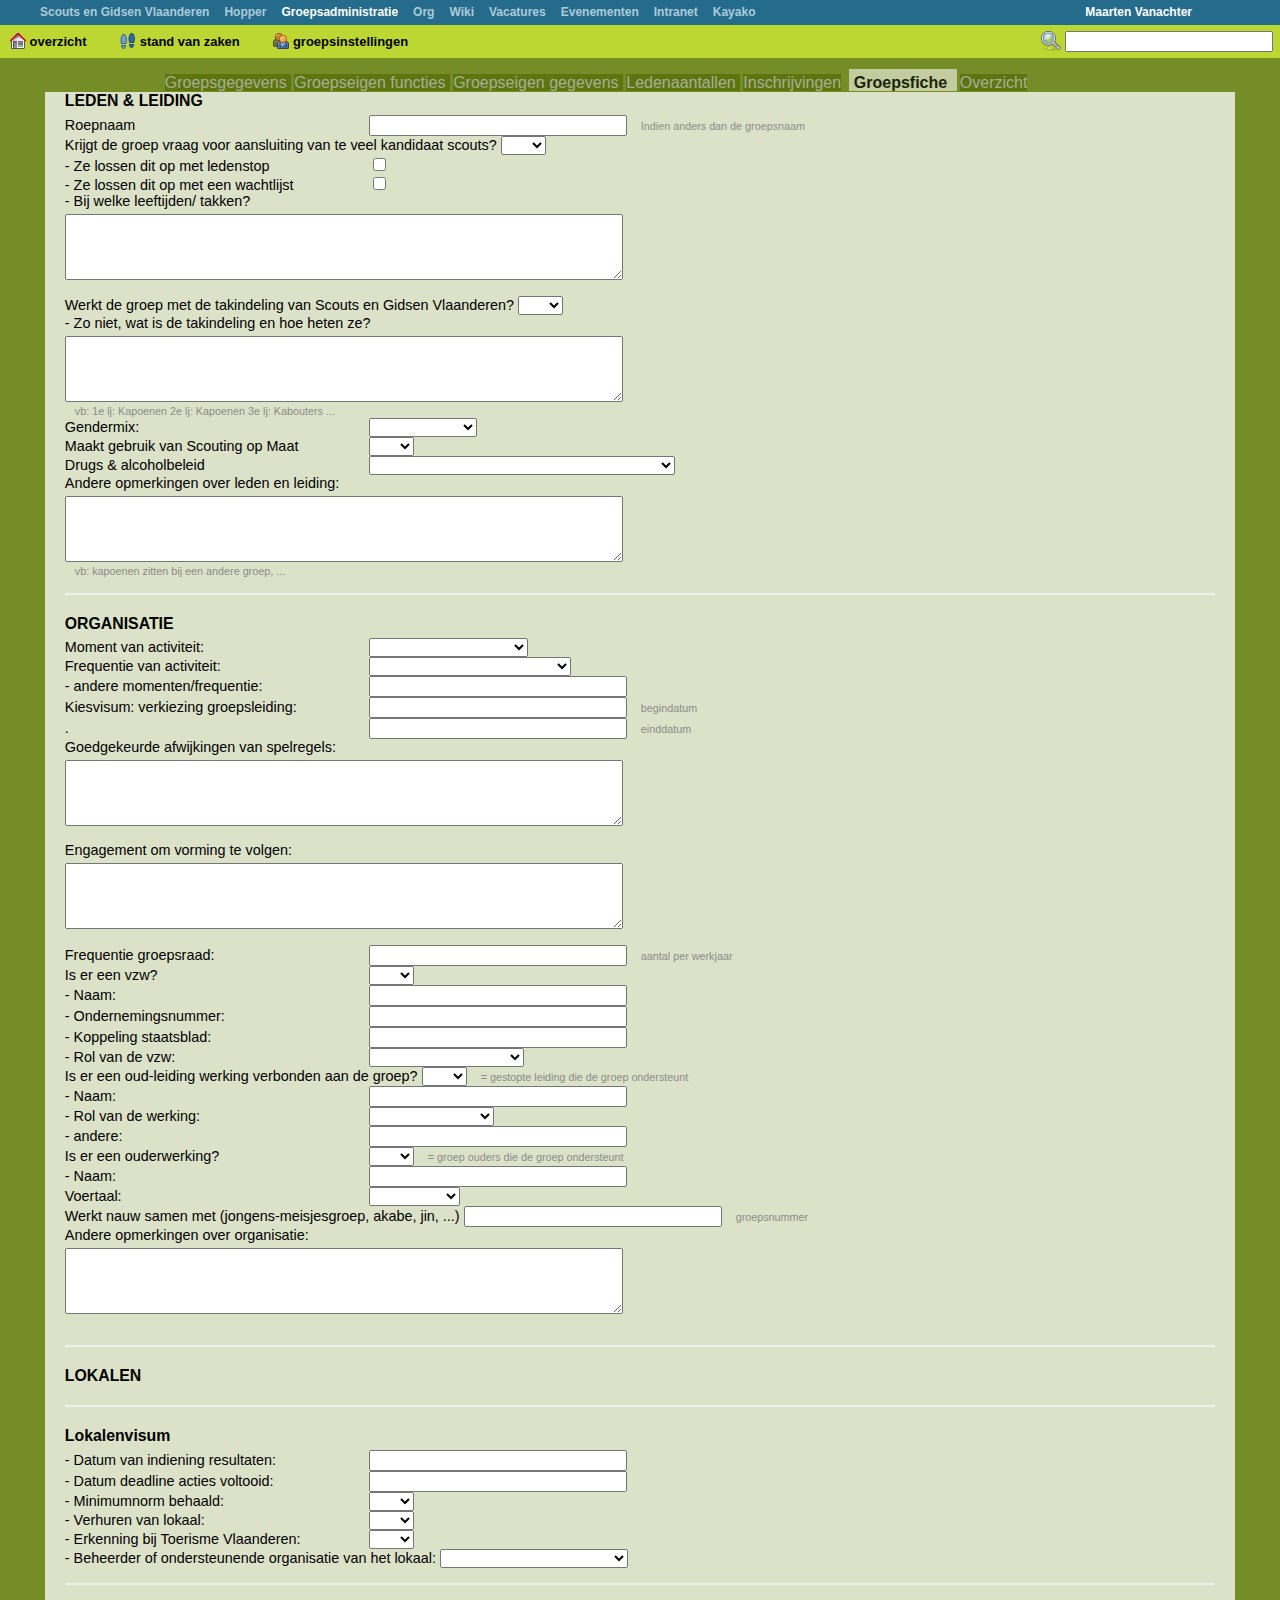
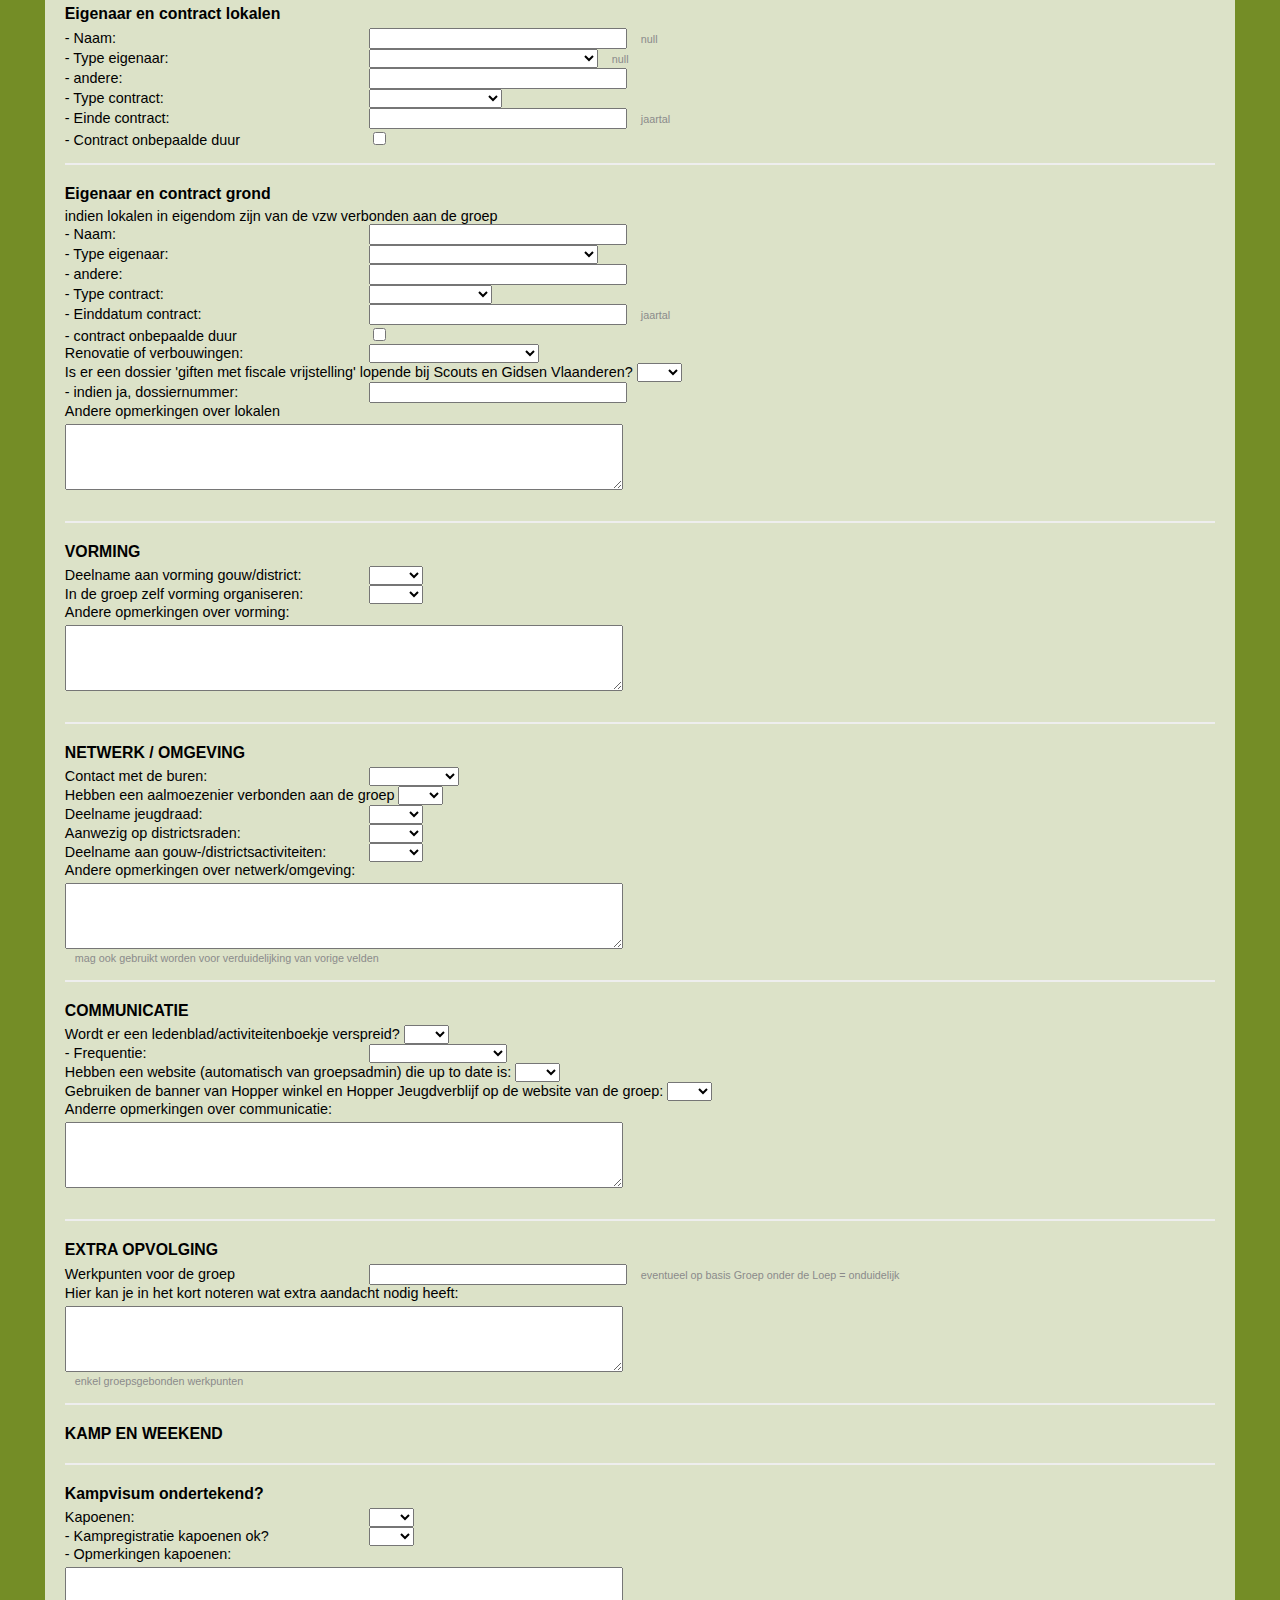
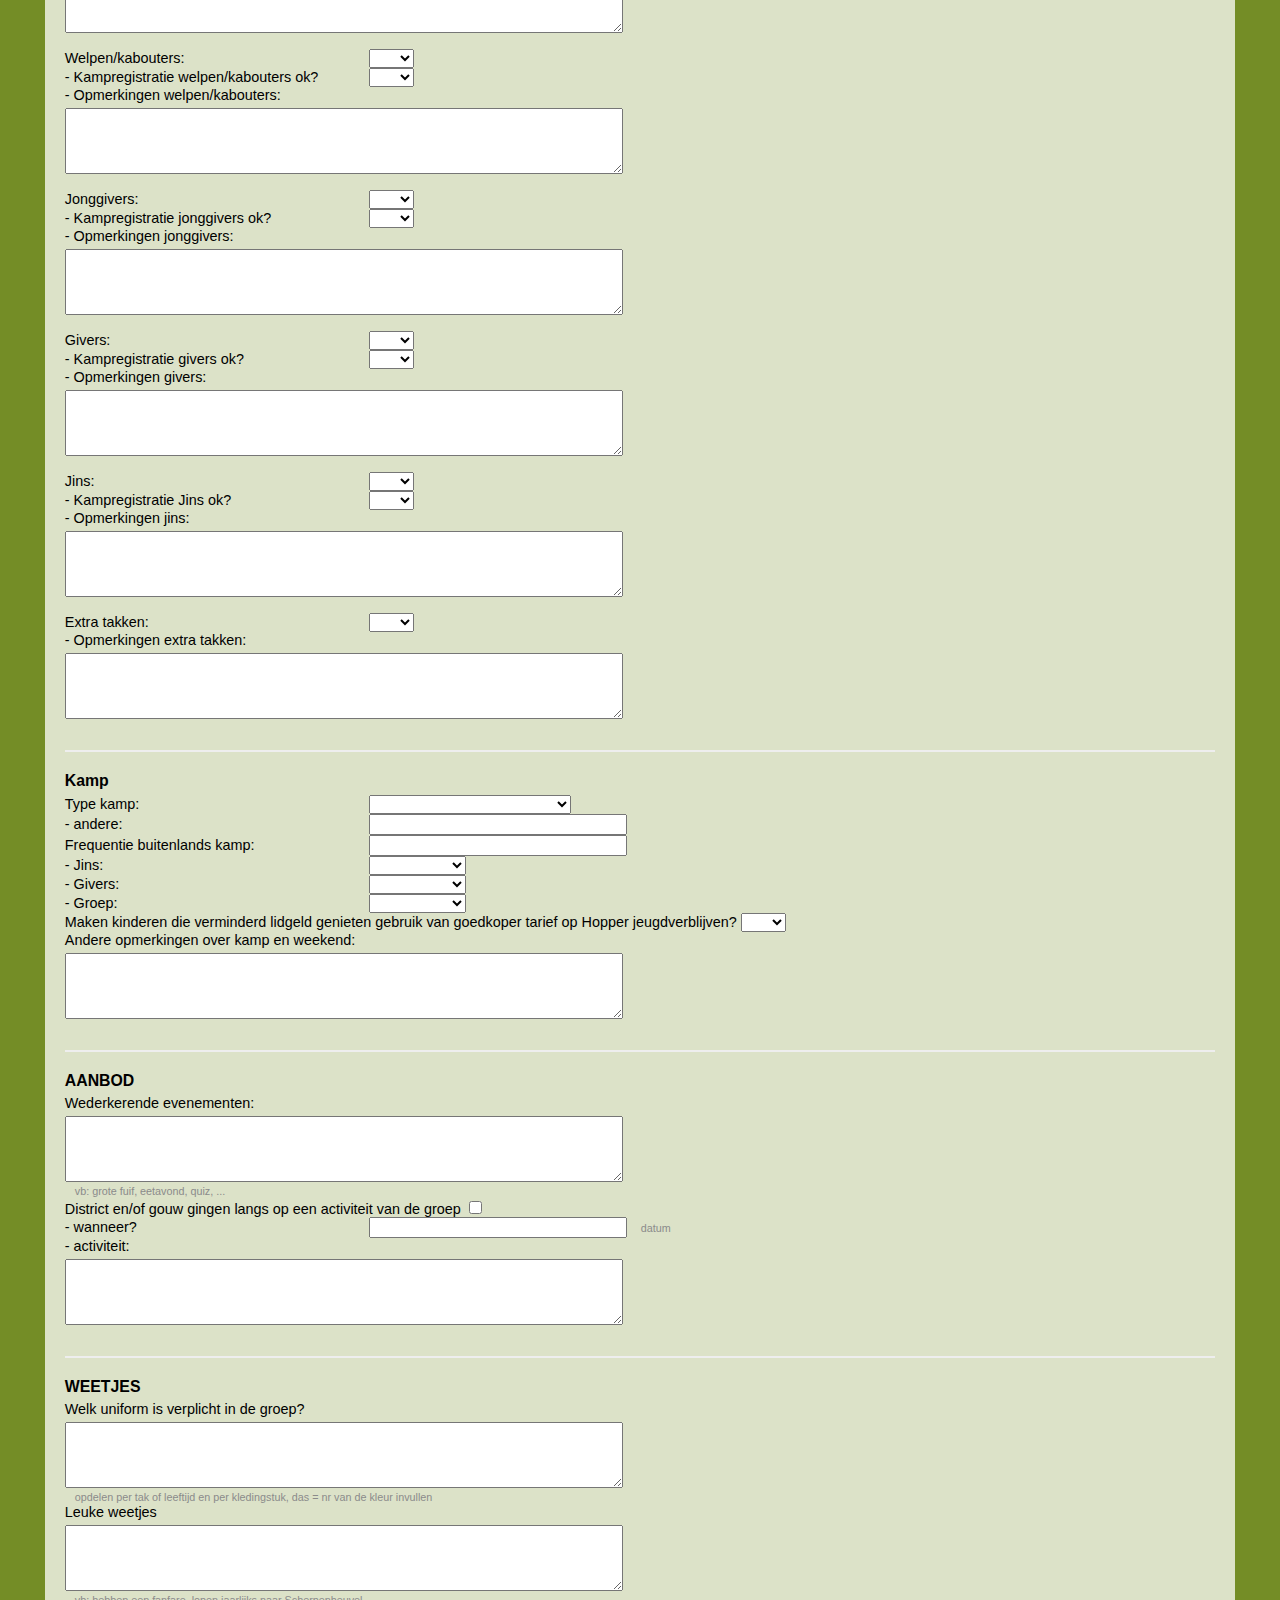
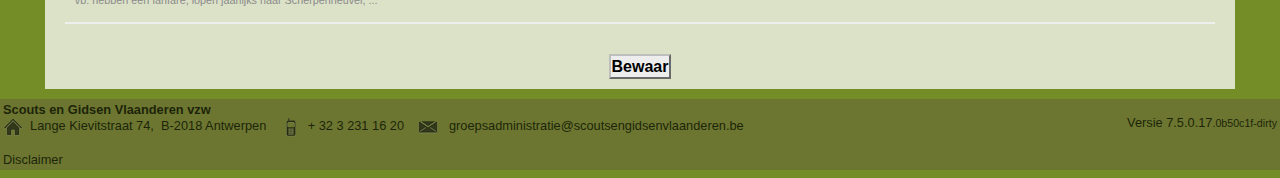
==== groepsfiche.htm @ b3e77271 "Initial commit" ====
<!DOCTYPE html>
<html xmlns="http://www.w3.org/1999/xhtml" xml:lang="nl-BE" lang="nl-BE"><head>
<meta http-equiv="content-type" content="text/html; charset=UTF-8">
    <title>Extra gegevens</title>
    <link rel="stylesheet" type="text/css" media="all" href="Extra%20gegevens_bestanden/all.css">
    <link rel="stylesheet" type="text/css" media="all" href="Extra%20gegevens_bestanden/ind_steekkaart.css">
    <link rel="shortcut icon" href="https://groepsadmin.scoutsengidsenvlaanderen.be/groepsadmin/img/favicon.ico">
    <script src="Extra%20gegevens_bestanden/prototype.js" type="text/javascript"></script>
    <script src="Extra%20gegevens_bestanden/scriptaculous.js" type="text/javascript"></script><script type="text/javascript" src="Extra%20gegevens_bestanden/builder.js"></script><script type="text/javascript" src="Extra%20gegevens_bestanden/effects.js"></script><script type="text/javascript" src="Extra%20gegevens_bestanden/dragdrop.js"></script><script type="text/javascript" src="Extra%20gegevens_bestanden/controls.js"></script><script type="text/javascript" src="Extra%20gegevens_bestanden/slider.js"></script><script type="text/javascript" src="Extra%20gegevens_bestanden/sound.htm"></script>
    <script src="Extra%20gegevens_bestanden/snelzoeker.js" type="text/javascript"></script>
    <!-- <script src="js/ds-sleight.js" type="text/javascript"></script> -->
</head>

<body>



















<div class="globale_menubalk">

    <ul id="items">
        <li class="menu_item"><a href="https://www.scoutsengidsenvlaanderen.be/" id="item_sgv">Scouts en Gidsen Vlaanderen</a></li>
        
                        <li class="menu_item"><a href="https://www.scoutsengidsenvlaanderen.be/">Scouts en Gidsen Vlaanderen</a></li>
                    
                        <li class="menu_item"><a href="http://www.hopper.be/">Hopper</a></li>
                    
                        <li class="menu_item"><a href="https://groepsadmin.scoutsengidsenvlaanderen.be/groepsadmin">Groepsadministratie</a></li>
                    
                        <li class="menu_item"><a href="https://www.scoutsengidsenvlaanderen.org/">Org</a></li>
                    
                        <li class="menu_item"><a href="https://wiki.scoutsengidsenvlaanderen.be/">Wiki</a></li>
                    
                        <li class="menu_item"><a href="https://vacature.scoutsengidsenvlaanderen.be/">Vacatures</a></li>
                    
                        <li class="menu_item"><a href="https://www.scoutsengidsenvlaanderen.be/evenementen">Evenementen</a></li>
                    
                        <li class="menu_item"><a href="http://192.168.1.5/">Intranet</a></li>
                    
                        <li class="menu_item"><a href="https://vragen.scoutsengidsenvlaanderen.be/staff/?/Tickets/Manage/Index">Kayako</a></li>
                    
                        <li><a href="https://www.facebook.com/scoutsengidsenvlaanderen" id="item_facebook" style="background-image: url(https://www.scoutsengidsenvlaanderen.be/files/algemeen/menubalk/balk_sprite_fb.png);">Facebook</a></li>
                    
                        <li><a href="https://twitter.com/ScoutsGidsenVL" id="item_twitter" style="background-image: url(https://www.scoutsengidsenvlaanderen.be/files/algemeen/menubalk/balk_sprite_twitter.png);">Twitter</a></li>
                    
    </ul>

    <div id="account">
        
            <a href="https://groepsadmin.scoutsengidsenvlaanderen.be/groepsadmin/contact-gegevens.jsp" class="mijn_profiel" rel="nofollow">
                <span id="item_username">Maarten Vanachter</span>
                <span id="item_instellingen">Instellingen</span>
            </a>
        

        

        <a href="http://wiki.scoutsengidsenvlaanderen.be/handleidingen:groepsadmin:paginahulp:_src_8_TContentExtraEntry_OUTPUT" id="item_help">Help</a>

        
            <a href="https://groepsadmin.scoutsengidsenvlaanderen.be/groepsadmin/logout.do" rel="nofollow" id="item_afmelden">Afmelden</a>
        
    </div>
</div>



<script src="Extra%20gegevens_bestanden/jquery-1.js" charset="utf-8" type="text/javascript"></script>
<script src="Extra%20gegevens_bestanden/jquery-ui-1.js" charset="utf-8" type="text/javascript"></script>
<script src="Extra%20gegevens_bestanden/jquery.js" charset="utf-8" type="text/javascript"></script>
<script type="text/javascript" src="Extra%20gegevens_bestanden/jquery_004.js"></script>
<script type="text/javascript" src="Extra%20gegevens_bestanden/jquery_003.js"></script>
<script type="text/javascript" src="Extra%20gegevens_bestanden/jquery_002.js"></script>
<script src="Extra%20gegevens_bestanden/globale_menubalk.js" charset="utf-8" type="text/javascript"></script>

<script>
    // Zorg ervoor dat jQuery de standaard-waarde van '$' niet meer overschrijft.
    jQuery.noConflict();
</script>


<div class="header">
    <form id="snelzoeker">
        <img src="Extra%20gegevens_bestanden/system-search.png" alt="lid zoeken" title="lid zoeken">
        <img src="Extra%20gegevens_bestanden/spinner.gif" alt="spinner" title="spinner" id="lidzoekerspinner" style="display:none;">
        <input autocomplete="off" id="sz_input" type="text">

        <div style="display: none;" class="auto_complete" id="sz_div"></div>
        <script language="javascript" type="text/javascript">/* <![CDATA[ */
                function createSnelZoeker(){
                    new SnelZoeker("/groepsadmin");
                }
                if(window.addEventListener){
                    window.addEventListener('load',createSnelZoeker,false);
                }
                else{
                    window.attachEvent('onload',createSnelZoeker);
                }
        /* ]]> */</script>
    </form>

    <ul class="nav">
        <li>
            
                
                <a class="home" href="https://groepsadmin.scoutsengidsenvlaanderen.be/groepsadmin/src.1.TContentMembersList_OUTPUT.jsp"><img src="Extra%20gegevens_bestanden/go-home.png"> overzicht</a>
                
            
        </li>
        
        <li>
            <a class="stand_van_zaken" href="https://groepsadmin.scoutsengidsenvlaanderen.be/groepsadmin/fakturatie-groepen.jsp"><img src="Extra%20gegevens_bestanden/start-here.png"> stand van zaken</a>
        </li>

        <li>
            <a class="groepsinstellingen" href="https://groepsadmin.scoutsengidsenvlaanderen.be/groepsadmin/groepsoverzicht.jsp"><img src="Extra%20gegevens_bestanden/system-users.png">
                groepsinstellingen</a>
        </li>
        
    </ul>
</div>

<ul style="" id="alert">
    
</ul>
<script type="text/javascript" language="javascript">
    // <![CDATA[
    new Effect.Pulsate('alert');
    // ]]>
</script>


<!-- Berichten worden getoond afhankelijk van validatie-resultaten of een trigger
Elk bericht heeft in een tabel een "severity", die meteen de hieronder meegegeven class aanduid (err/inf)
de message-id wordt in een hieronderaangeduidde href-met-wiki-link achter het bericht geplaatst.
-->











            <div class="tab">
                <div class="tab_header">

                    <!-- Hier een drop-down met de verschillende groepen, indien er meerdere zijn? zoals: -->
                    

                    <ul>
                        <li><a href="https://groepsadmin.scoutsengidsenvlaanderen.be/groepsadmin/src.11.TContentGroupsEntry_OUTPUT.jsp?groepOid=d5f75b320b812440010b81254ef5022e">Groepsgegevens </a></li>
                        <li><a href="https://groepsadmin.scoutsengidsenvlaanderen.be/groepsadmin/src.9.TNietVVKSMFunctiesList_OUTPUT.jsp?groepOid=d5f75b320b812440010b81254ef5022e"> Groepseigen functies </a></li>
                        <li><a href="https://groepsadmin.scoutsengidsenvlaanderen.be/groepsadmin/src.7.TExtraFieldsList_OUTPUT.jsp?groepOid=d5f75b320b812440010b81254ef5022e"> Groepseigen gegevens </a></li>
                        <li><a href="https://groepsadmin.scoutsengidsenvlaanderen.be/groepsadmin/ledenaantallen.jsp?groepOid=d5f75b320b812440010b81254ef5022e">Ledenaantallen </a></li>
                        <li><a href="https://groepsadmin.scoutsengidsenvlaanderen.be/groepsadmin/lidworden-inschrijvingen.jsp?groepOid=d5f75b320b812440010b81254ef5022e">Inschrijvingen</a></li>
                        <li class="current"><strong>Groepsfiche </strong></li>
                        <li><a href="https://groepsadmin.scoutsengidsenvlaanderen.be/groepsadmin/groepsoverzicht.jsp?groepOid=d5f75b320b812440010b81254ef5022e">Overzicht</a></li>
                    </ul>
                    <div class="space-line"></div>
                </div>

     <div class="tab_page" style="overflow: auto;">


    <form name="GroepseigenGegevensInstantiesForm" method="post" action="/groepsadmin/zet-individuele-steekkaart-gegevens-instanties.do">
    <input name="_id" value="d5f75b320b812440010b812b29e9717b" type="hidden">




        







                <fieldset id="20153110390" class="article ledenleiding">
                    <legend>LEDEN &amp; LEIDING</legend>

                    

                     

                    

                    <div id="GFManueel201501150001" class="field roepnaam">
                        <label for="INDIVIDUELE_STEEKKAART-GFManueel201501150001">Roepnaam</label>

                        
                        
                        <input id="INDIVIDUELE_STEEKKAART-GFManueel201501150001" name="zet-INDIVIDUELE_STEEKKAART-GFManueel201501150001" type="text">
                        
                        
                        <div class="instructie">Indien anders dan de groepsnaam</div>
                    </div>

                    

                    <div id="GAVeld_2015311_1537_18" class="field krijgtdegroepvraagvooraansluitingvanteveelkandidaatscouts">
                        <label for="INDIVIDUELE_STEEKKAART-GAVeld_2015311_1537_18">Krijgt de groep vraag voor aansluiting van te veel kandidaat scouts?</label>

                        
                        <select id="INDIVIDUELE_STEEKKAART-GAVeld_2015311_1537_18" name="zet-INDIVIDUELE_STEEKKAART-GAVeld_2015311_1537_18">

                            
                            <option value="" selected="selected"></option>
                            
                            
                            <option value="ja">
                                ja
                            </option>
                            
                            <option value="nee">
                                nee
                            </option>
                            
                        </select>
                        
                        
                        <div class="instructie"> </div>
                    </div>

                    

                    <div id="GAVeld_2015311_1538_42" class="field zelossenditopmetledenstop">
                        <label for="INDIVIDUELE_STEEKKAART-GAVeld_2015311_1538_42">- Ze lossen dit op met ledenstop</label>

                        
                        <input name="zet-INDIVIDUELE_STEEKKAART-GAVeld_2015311_1538_42" value="true" id="extraVink" type="checkbox">
                        <input name="vinkje-INDIVIDUELE_STEEKKAART-GAVeld_2015311_1538_42" value="false" type="hidden">
                        
                        <div class="instructie"> </div>
                    </div>

                    

                    <div id="GAVeld_2015311_1538_56" class="field zelossenditopmeteenwachtlijst">
                        <label for="INDIVIDUELE_STEEKKAART-GAVeld_2015311_1538_56">- Ze lossen dit op met een wachtlijst</label>

                        
                        <input name="zet-INDIVIDUELE_STEEKKAART-GAVeld_2015311_1538_56" value="true" id="extraVink" type="checkbox">
                        <input name="vinkje-INDIVIDUELE_STEEKKAART-GAVeld_2015311_1538_56" value="false" type="hidden">
                        
                        <div class="instructie"> </div>
                    </div>

                    

                    <div id="GAVeld_2015311_1541_22" class="field bijwelkeleeftijdentakken">
                        <label for="INDIVIDUELE_STEEKKAART-GAVeld_2015311_1541_22">- Bij welke leeftijden/ takken?</label>

                        
                        
                        <textarea id="INDIVIDUELE_STEEKKAART-GAVeld_2015311_1541_22" name="zet-INDIVIDUELE_STEEKKAART-GAVeld_2015311_1541_22" rows="4" cols="50"></textarea>
                        
                        
                        <div class="instructie"> </div>
                    </div>

                    

                    <div id="GAVeld_2015311_1621_57" class="field werktdegroepmetdetakindelingvanscoutsengidsenvlaanderen">
                        <label for="INDIVIDUELE_STEEKKAART-GAVeld_2015311_1621_57">Werkt de groep met de takindeling van Scouts en Gidsen Vlaanderen? </label>

                        
                        <select id="INDIVIDUELE_STEEKKAART-GAVeld_2015311_1621_57" name="zet-INDIVIDUELE_STEEKKAART-GAVeld_2015311_1621_57">

                            
                            <option value="" selected="selected"></option>
                            
                            
                            <option value="ja">
                                ja
                            </option>
                            
                            <option value="nee">
                                nee
                            </option>
                            
                        </select>
                        
                        
                        <div class="instructie"> 
</div>
                    </div>

                    

                    <div id="GAVeld_2015311_1625_49" class="field zonietwatisdetakindelingenhoehetenze">
                        <label for="INDIVIDUELE_STEEKKAART-GAVeld_2015311_1625_49">- Zo niet, wat is de takindeling en hoe heten ze? </label>

                        
                        
                        <textarea id="INDIVIDUELE_STEEKKAART-GAVeld_2015311_1625_49" name="zet-INDIVIDUELE_STEEKKAART-GAVeld_2015311_1625_49" rows="4" cols="50"></textarea>
                        
                        
                        <div class="instructie">vb:
1e lj: Kapoenen
2e lj: Kapoenen
3e lj: Kabouters ...
</div>
                    </div>

                    

                    <div id="GAVeld_2015330_150_43" class="field gendermix">
                        <label for="INDIVIDUELE_STEEKKAART-GAVeld_2015330_150_43">Gendermix:</label>

                        
                        <select id="INDIVIDUELE_STEEKKAART-GAVeld_2015330_150_43" name="zet-INDIVIDUELE_STEEKKAART-GAVeld_2015330_150_43">

                            
                            <option value="" selected="selected"></option>
                            
                            
                            <option value="gemengd">
                                gemengd
                            </option>
                            
                            <option value="gesplitst">
                                gesplitst
                            </option>
                            
                            <option value="alleen jongens">
                                alleen jongens
                            </option>
                            
                            <option value="alleen meisjes">
                                alleen meisjes
                            </option>
                            
                        </select>
                        
                        
                        <div class="instructie"> 
</div>
                    </div>

                    

                    <div id="GAVeld_2015330_1456_17" class="field maaktgebruikvanscoutingopmaat">
                        <label for="INDIVIDUELE_STEEKKAART-GAVeld_2015330_1456_17">Maakt gebruik van Scouting op Maat</label>

                        
                        <select id="INDIVIDUELE_STEEKKAART-GAVeld_2015330_1456_17" name="zet-INDIVIDUELE_STEEKKAART-GAVeld_2015330_1456_17">

                            
                            <option value="" selected="selected"></option>
                            
                            
                            <option value="ja">
                                ja
                            </option>
                            
                            <option value="nee">
                                nee
                            </option>
                            
                        </select>
                        
                        
                        <div class="instructie"> 
</div>
                    </div>

                    

                    <div id="GAVeld_2015331_1029_41" class="field drugsalcoholbeleid">
                        <label for="INDIVIDUELE_STEEKKAART-GAVeld_2015331_1029_41">Drugs &amp; alcoholbeleid</label>

                        
                        <select id="INDIVIDUELE_STEEKKAART-GAVeld_2015331_1029_41" name="zet-INDIVIDUELE_STEEKKAART-GAVeld_2015331_1029_41">

                            
                            <option value="" selected="selected"></option>
                            
                            
                            <option value="de groep heeft geen beleid">
                                de groep heeft geen beleid
                            </option>
                            
                            <option value="de groep heeft beleid en wordt gehanteerd">
                                de groep heeft beleid en wordt gehanteerd
                            </option>
                            
                            <option value="de groep heeft beleid maar wordt niet toegepast">
                                de groep heeft beleid maar wordt niet toegepast
                            </option>
                            
                        </select>
                        
                        
                        <div class="instructie"> 
</div>
                    </div>

                    

                    <div id="GAVeld_2015311_1545_7" class="field andereopmerkingenoverledenenleiding">
                        <label for="INDIVIDUELE_STEEKKAART-GAVeld_2015311_1545_7">Andere opmerkingen over leden en leiding:</label>

                        
                        
                        <textarea id="INDIVIDUELE_STEEKKAART-GAVeld_2015311_1545_7" name="zet-INDIVIDUELE_STEEKKAART-GAVeld_2015311_1545_7" rows="4" cols="50"></textarea>
                        
                        
                        <div class="instructie"> vb: kapoenen zitten bij een andere groep, ...
</div>
                    </div>

                    
                    </fieldset>

                <fieldset id="GAVeld_2015330_1559_16" class="article organisatie">
                    <legend>ORGANISATIE</legend>

                    

                     


                    

                    <div id="GAVeld_2015330_162_38" class="field momentvanactiviteit">
                        <label for="INDIVIDUELE_STEEKKAART-GAVeld_2015330_162_38">Moment van activiteit:</label>

                        
                        <select id="INDIVIDUELE_STEEKKAART-GAVeld_2015330_162_38" name="zet-INDIVIDUELE_STEEKKAART-GAVeld_2015330_162_38">

                            
                            <option value="" selected="selected"></option>
                            
                            
                            <option value="za VM">
                                za VM
                            </option>
                            
                            <option value="za NM">
                                za NM
                            </option>
                            
                            <option value="za heel de dag">
                                za heel de dag
                            </option>
                            
                            <option value="zo VM">
                                zo VM
                            </option>
                            
                            <option value="zo NM">
                                zo NM
                            </option>
                            
                            <option value="zo heel de dag, andere">
                                zo heel de dag, andere
                            </option>
                            
                        </select>
                        
                        
                        <div class="instructie"> 
</div>
                    </div>

                    

                    <div id="GAVeld_2015311_2158_9" class="field frequentievanactiviteit">
                        <label for="INDIVIDUELE_STEEKKAART-GAVeld_2015311_2158_9">Frequentie van activiteit:</label>

                        
                        <select id="INDIVIDUELE_STEEKKAART-GAVeld_2015311_2158_9" name="zet-INDIVIDUELE_STEEKKAART-GAVeld_2015311_2158_9">

                            
                            <option value="" selected="selected"></option>
                            
                            
                            <option value="elke week">
                                elke week
                            </option>
                            
                            <option value="tweewekelijks">
                                tweewekelijks
                            </option>
                            
                            <option value="maandelijks">
                                maandelijks
                            </option>
                            
                            <option value="drie weken met één vrije week">
                                drie weken met één vrije week
                            </option>
                            
                            <option value="andere">
                                andere
                            </option>
                            
                        </select>
                        
                        
                        <div class="instructie"> 
</div>
                    </div>

                    

                    <div id="GAVeld_2015330_167_35" class="field anderemomentenfrequentie">
                        <label for="INDIVIDUELE_STEEKKAART-GAVeld_2015330_167_35">- andere momenten/frequentie:</label>

                        
                        
                        <input id="INDIVIDUELE_STEEKKAART-GAVeld_2015330_167_35" name="zet-INDIVIDUELE_STEEKKAART-GAVeld_2015330_167_35" type="text">
                        
                        
                        <div class="instructie"> 
</div>
                    </div>

                    

                    <div id="GAVeld_2015330_168_32" class="field kiesvisumverkiezinggroepsleiding">
                        <label for="INDIVIDUELE_STEEKKAART-GAVeld_2015330_168_32">Kiesvisum: verkiezing groepsleiding:</label>

                        
                        
                        <input id="INDIVIDUELE_STEEKKAART-GAVeld_2015330_168_32" name="zet-INDIVIDUELE_STEEKKAART-GAVeld_2015330_168_32" type="text">
                        
                        
                        <div class="instructie"> begindatum
</div>
                    </div>

                    

                    <div id="GAVeld_2015330_1613_29" class="field ">
                        <label for="INDIVIDUELE_STEEKKAART-GAVeld_2015330_1613_29">.</label>

                        
                        
                        <input id="INDIVIDUELE_STEEKKAART-GAVeld_2015330_1613_29" name="zet-INDIVIDUELE_STEEKKAART-GAVeld_2015330_1613_29" type="text">
                        
                        
                        <div class="instructie"> einddatum
</div>
                    </div>

                    

                    <div id="GAVeld_2015330_1615_42" class="field goedgekeurdeafwijkingenvanspelregels">
                        <label for="INDIVIDUELE_STEEKKAART-GAVeld_2015330_1615_42">Goedgekeurde afwijkingen van spelregels:</label>

                        
                        
                        <textarea id="INDIVIDUELE_STEEKKAART-GAVeld_2015330_1615_42" name="zet-INDIVIDUELE_STEEKKAART-GAVeld_2015330_1615_42" rows="4" cols="50"></textarea>
                        
                        
                        <div class="instructie"> 
</div>
                    </div>

                    

                    <div id="GAVeld_2015330_1616_21" class="field engagementomvormingtevolgen">
                        <label for="INDIVIDUELE_STEEKKAART-GAVeld_2015330_1616_21">Engagement om vorming te volgen:</label>

                        
                        
                        <textarea id="INDIVIDUELE_STEEKKAART-GAVeld_2015330_1616_21" name="zet-INDIVIDUELE_STEEKKAART-GAVeld_2015330_1616_21" rows="4" cols="50"></textarea>
                        
                        
                        <div class="instructie"> 
</div>
                    </div>

                    

                    <div id="GAVeld_2015330_1618_6" class="field frequentiegroepsraad">
                        <label for="INDIVIDUELE_STEEKKAART-GAVeld_2015330_1618_6">Frequentie groepsraad: </label>

                        
                        
                        <input id="INDIVIDUELE_STEEKKAART-GAVeld_2015330_1618_6" name="zet-INDIVIDUELE_STEEKKAART-GAVeld_2015330_1618_6" type="text">
                        
                        
                        <div class="instructie"> aantal per werkjaar
</div>
                    </div>

                    

                    <div id="GAVeld_2015330_1614_32" class="field isereenvzw">
                        <label for="INDIVIDUELE_STEEKKAART-GAVeld_2015330_1614_32">Is er een vzw?</label>

                        
                        <select id="INDIVIDUELE_STEEKKAART-GAVeld_2015330_1614_32" name="zet-INDIVIDUELE_STEEKKAART-GAVeld_2015330_1614_32">

                            
                            <option value="" selected="selected"></option>
                            
                            
                            <option value="ja">
                                ja
                            </option>
                            
                            <option value="nee">
                                nee
                            </option>
                            
                        </select>
                        
                        
                        <div class="instructie"> 
</div>
                    </div>

                    

                    <div id="GAVeld_2015330_1622_15" class="field naam">
                        <label for="INDIVIDUELE_STEEKKAART-GAVeld_2015330_1622_15">- Naam:</label>

                        
                        
                        <input id="INDIVIDUELE_STEEKKAART-GAVeld_2015330_1622_15" name="zet-INDIVIDUELE_STEEKKAART-GAVeld_2015330_1622_15" type="text">
                        
                        
                        <div class="instructie"> 
</div>
                    </div>

                    

                    <div id="GAVeld_2015330_1622_40" class="field ondernemingsnummer">
                        <label for="INDIVIDUELE_STEEKKAART-GAVeld_2015330_1622_40">- Ondernemingsnummer:</label>

                        
                        
                        <input id="INDIVIDUELE_STEEKKAART-GAVeld_2015330_1622_40" name="zet-INDIVIDUELE_STEEKKAART-GAVeld_2015330_1622_40" type="text">
                        
                        
                        <div class="instructie"> 
</div>
                    </div>

                    

                    <div id="GAVeld_2015330_1623_15" class="field koppelingstaatsblad">
                        <label for="INDIVIDUELE_STEEKKAART-GAVeld_2015330_1623_15">- Koppeling staatsblad:</label>

                        
                        
                        <input id="INDIVIDUELE_STEEKKAART-GAVeld_2015330_1623_15" name="zet-INDIVIDUELE_STEEKKAART-GAVeld_2015330_1623_15" type="text">
                        
                        
                        <div class="instructie"> 
</div>
                    </div>

                    

                    <div id="GAVeld_2015330_1625_43" class="field rolvandevzw">
                        <label for="INDIVIDUELE_STEEKKAART-GAVeld_2015330_1625_43">- Rol van de vzw:</label>

                        
                        <select id="INDIVIDUELE_STEEKKAART-GAVeld_2015330_1625_43" name="zet-INDIVIDUELE_STEEKKAART-GAVeld_2015330_1625_43">

                            
                            <option value="" selected="selected"></option>
                            
                            
                            <option value="lokalen">
                                lokalen
                            </option>
                            
                            <option value="financiën">
                                financiën
                            </option>
                            
                            <option value="pedagogische werking">
                                pedagogische werking
                            </option>
                            
                        </select>
                        
                        
                        <div class="instructie"> 
</div>
                    </div>

                    

                    <div id="GAVeld_2015330_1631_41" class="field isereenoudleidingwerkingverbondenaandegroep">
                        <label for="INDIVIDUELE_STEEKKAART-GAVeld_2015330_1631_41">Is er een oud-leiding werking verbonden aan de groep?</label>

                        
                        <select id="INDIVIDUELE_STEEKKAART-GAVeld_2015330_1631_41" name="zet-INDIVIDUELE_STEEKKAART-GAVeld_2015330_1631_41">

                            
                            <option value="" selected="selected"></option>
                            
                            
                            <option value="ja">
                                ja
                            </option>
                            
                            <option value="nee">
                                nee
                            </option>
                            
                        </select>
                        
                        
                        <div class="instructie"> = gestopte leiding die de groep ondersteunt
</div>
                    </div>

                    

                    <div id="GAVeld_2015330_164_40" class="field naam">
                        <label for="INDIVIDUELE_STEEKKAART-GAVeld_2015330_164_40">- Naam:</label>

                        
                        
                        <input id="INDIVIDUELE_STEEKKAART-GAVeld_2015330_164_40" name="zet-INDIVIDUELE_STEEKKAART-GAVeld_2015330_164_40" type="text">
                        
                        
                        <div class="instructie"> 
</div>
                    </div>

                    

                    <div id="GAVeld_2015330_1634_39" class="field rolvandewerking">
                        <label for="INDIVIDUELE_STEEKKAART-GAVeld_2015330_1634_39">- Rol van de werking:</label>

                        
                        <select id="INDIVIDUELE_STEEKKAART-GAVeld_2015330_1634_39" name="zet-INDIVIDUELE_STEEKKAART-GAVeld_2015330_1634_39">

                            
                            <option value="" selected="selected"></option>
                            
                            
                            <option value="fourageploeg">
                                fourageploeg
                            </option>
                            
                            <option value="onderhoud lokaal">
                                onderhoud lokaal
                            </option>
                            
                            <option value="beheer financiën">
                                beheer financiën
                            </option>
                            
                            <option value="andere">
                                andere
                            </option>
                            
                        </select>
                        
                        
                        <div class="instructie"> 
</div>
                    </div>

                    

                    <div id="GAVeld_2015330_1636_9" class="field andere">
                        <label for="INDIVIDUELE_STEEKKAART-GAVeld_2015330_1636_9">- andere:</label>

                        
                        
                        <input id="INDIVIDUELE_STEEKKAART-GAVeld_2015330_1636_9" name="zet-INDIVIDUELE_STEEKKAART-GAVeld_2015330_1636_9" type="text">
                        
                        
                        <div class="instructie"> 
</div>
                    </div>

                    

                    <div id="GAVeld_2015330_1637_14" class="field isereenouderwerking">
                        <label for="INDIVIDUELE_STEEKKAART-GAVeld_2015330_1637_14">Is er een ouderwerking?</label>

                        
                        <select id="INDIVIDUELE_STEEKKAART-GAVeld_2015330_1637_14" name="zet-INDIVIDUELE_STEEKKAART-GAVeld_2015330_1637_14">

                            
                            <option value="" selected="selected"></option>
                            
                            
                            <option value="ja">
                                ja
                            </option>
                            
                            <option value="nee">
                                nee
                            </option>
                            
                        </select>
                        
                        
                        <div class="instructie"> = groep ouders die de groep ondersteunt
</div>
                    </div>

                    

                    <div id="GAVeld_2015330_1638_20" class="field naam">
                        <label for="INDIVIDUELE_STEEKKAART-GAVeld_2015330_1638_20">- Naam:</label>

                        
                        
                        <input id="INDIVIDUELE_STEEKKAART-GAVeld_2015330_1638_20" name="zet-INDIVIDUELE_STEEKKAART-GAVeld_2015330_1638_20" type="text">
                        
                        
                        <div class="instructie"> 
</div>
                    </div>

                    

                    <div id="GAVeld_2015330_1639_51" class="field voertaal">
                        <label for="INDIVIDUELE_STEEKKAART-GAVeld_2015330_1639_51">Voertaal:</label>

                        
                        <select id="INDIVIDUELE_STEEKKAART-GAVeld_2015330_1639_51" name="zet-INDIVIDUELE_STEEKKAART-GAVeld_2015330_1639_51">

                            
                            <option value="" selected="selected"></option>
                            
                            
                            <option value="Nederlands">
                                Nederlands
                            </option>
                            
                            <option value="Frans">
                                Frans
                            </option>
                            
                        </select>
                        
                        
                        <div class="instructie"> 
</div>
                    </div>

                    

                    <div id="GAVeld_2015330_1643_17" class="field werktnauwsamenmetjongensmeisjesgroepakabejin">
                        <label for="INDIVIDUELE_STEEKKAART-GAVeld_2015330_1643_17">Werkt nauw samen met (jongens-meisjesgroep, akabe, jin, ...)</label>

                        
                        
                        <input id="INDIVIDUELE_STEEKKAART-GAVeld_2015330_1643_17" name="zet-INDIVIDUELE_STEEKKAART-GAVeld_2015330_1643_17" type="text">
                        
                        
                        <div class="instructie">groepsnummer
</div>
                    </div>

                    

                    <div id="GAVeld_2015330_1644_15" class="field andereopmerkingenoverorganisatie">
                        <label for="INDIVIDUELE_STEEKKAART-GAVeld_2015330_1644_15">Andere opmerkingen over organisatie:</label>

                        
                        
                        <textarea id="INDIVIDUELE_STEEKKAART-GAVeld_2015330_1644_15" name="zet-INDIVIDUELE_STEEKKAART-GAVeld_2015330_1644_15" rows="4" cols="50"></textarea>
                        
                        
                        <div class="instructie">
</div>
                    </div>

                    
                    </fieldset>

                <fieldset id="GAVeld_2015331_107_44" class="article lokalen">
                    <legend>LOKALEN</legend>

                    

                     


                    
                    </fieldset>

                <fieldset id="GAVeld_2015331_1012_18" class="article lokalenvisum">
                    <legend>Lokalenvisum</legend>

                    

                     


                    

                    <div id="GAVeld_2015331_1017_8" class="field datumvanindieningresultaten">
                        <label for="INDIVIDUELE_STEEKKAART-GAVeld_2015331_1017_8">- Datum van indiening resultaten:</label>

                        
                        
                        <input id="INDIVIDUELE_STEEKKAART-GAVeld_2015331_1017_8" name="zet-INDIVIDUELE_STEEKKAART-GAVeld_2015331_1017_8" type="text">
                        
                        
                        <div class="instructie"> 
</div>
                    </div>

                    

                    <div id="GAVeld_2015331_1017_48" class="field datumdeadlineactiesvoltooid">
                        <label for="INDIVIDUELE_STEEKKAART-GAVeld_2015331_1017_48">- Datum deadline acties voltooid:</label>

                        
                        
                        <input id="INDIVIDUELE_STEEKKAART-GAVeld_2015331_1017_48" name="zet-INDIVIDUELE_STEEKKAART-GAVeld_2015331_1017_48" type="text">
                        
                        
                        <div class="instructie"> 
</div>
                    </div>

                    

                    <div id="GAVeld_2015331_1019_52" class="field minimumnormbehaald">
                        <label for="INDIVIDUELE_STEEKKAART-GAVeld_2015331_1019_52">- Minimumnorm behaald:</label>

                        
                        <select id="INDIVIDUELE_STEEKKAART-GAVeld_2015331_1019_52" name="zet-INDIVIDUELE_STEEKKAART-GAVeld_2015331_1019_52">

                            
                            <option value="" selected="selected"></option>
                            
                            
                            <option value="ja">
                                ja
                            </option>
                            
                            <option value="nee">
                                nee
                            </option>
                            
                        </select>
                        
                        
                        <div class="instructie"> 
</div>
                    </div>

                    

                    <div id="GAVeld_2015331_1020_50" class="field verhurenvanlokaal">
                        <label for="INDIVIDUELE_STEEKKAART-GAVeld_2015331_1020_50">- Verhuren van lokaal:</label>

                        
                        <select id="INDIVIDUELE_STEEKKAART-GAVeld_2015331_1020_50" name="zet-INDIVIDUELE_STEEKKAART-GAVeld_2015331_1020_50">

                            
                            <option value="" selected="selected"></option>
                            
                            
                            <option value="ja">
                                ja
                            </option>
                            
                            <option value="nee">
                                nee
                            </option>
                            
                        </select>
                        
                        
                        <div class="instructie"> 
</div>
                    </div>

                    

                    <div id="GAVeld_2015331_1021_24" class="field erkenningbijtoerismevlaanderen">
                        <label for="INDIVIDUELE_STEEKKAART-GAVeld_2015331_1021_24">- Erkenning bij Toerisme Vlaanderen:</label>

                        
                        <select id="INDIVIDUELE_STEEKKAART-GAVeld_2015331_1021_24" name="zet-INDIVIDUELE_STEEKKAART-GAVeld_2015331_1021_24">

                            
                            <option value="" selected="selected"></option>
                            
                            
                            <option value="ja">
                                ja
                            </option>
                            
                            <option value="nee">
                                nee
                            </option>
                            
                        </select>
                        
                        
                        <div class="instructie"> 
</div>
                    </div>

                    

                    <div id="GAVeld_2015331_1022_49" class="field beheerderofondersteunendeorganisatievanhetlokaal">
                        <label for="INDIVIDUELE_STEEKKAART-GAVeld_2015331_1022_49">- Beheerder of ondersteunende organisatie van het lokaal:</label>

                        
                        <select id="INDIVIDUELE_STEEKKAART-GAVeld_2015331_1022_49" name="zet-INDIVIDUELE_STEEKKAART-GAVeld_2015331_1022_49">

                            
                            <option value="" selected="selected"></option>
                            
                            
                            <option value="vzw">
                                vzw
                            </option>
                            
                            <option value="oudercomité">
                                oudercomité
                            </option>
                            
                            <option value="geen, de groep doet het zelf">
                                geen, de groep doet het zelf
                            </option>
                            
                        </select>
                        
                        
                        <div class="instructie"> 
</div>
                    </div>

                    
                    </fieldset>

                <fieldset id="GAVeld_2015311_2118_16" class="article eigenaarencontractlokalen">
                    <legend>Eigenaar en contract lokalen</legend>

                    

                     


                    

                    <div id="GAVeld_2015311_1538_26" class="field naam">
                        <label for="INDIVIDUELE_STEEKKAART-GAVeld_2015311_1538_26">- Naam:</label>

                        
                        
                        <input id="INDIVIDUELE_STEEKKAART-GAVeld_2015311_1538_26" name="zet-INDIVIDUELE_STEEKKAART-GAVeld_2015311_1538_26" type="text">
                        
                        
                        <div class="instructie">null</div>
                    </div>

                    

                    <div id="GAVeld_2015330_165_37" class="field typeeigenaar">
                        <label for="INDIVIDUELE_STEEKKAART-GAVeld_2015330_165_37">- Type eigenaar:</label>

                        
                        <select id="INDIVIDUELE_STEEKKAART-GAVeld_2015330_165_37" name="zet-INDIVIDUELE_STEEKKAART-GAVeld_2015330_165_37">

                            
                            <option value="" selected="selected"></option>
                            
                            
                            <option value="Parochiale of dekenale vzw">
                                Parochiale of dekenale vzw
                            </option>
                            
                            <option value="vzw van het Bisdom">
                                vzw van het Bisdom
                            </option>
                            
                            <option value="kerkfabriek">
                                kerkfabriek
                            </option>
                            
                            <option value="gemeente">
                                gemeente
                            </option>
                            
                            <option value="orde, congregatie, klooster of abdij">
                                orde, congregatie, klooster of abdij
                            </option>
                            
                            <option value="inrichtende macht of schoolbestuur">
                                inrichtende macht of schoolbestuur
                            </option>
                            
                            <option value="vzw verbonden aan groep">
                                vzw verbonden aan groep
                            </option>
                            
                            <option value="andere">
                                andere
                            </option>
                            
                        </select>
                        
                        
                        <div class="instructie">null</div>
                    </div>

                    

                    <div id="GAVeld_2015330_166_41" class="field andere">
                        <label for="INDIVIDUELE_STEEKKAART-GAVeld_2015330_166_41">- andere:</label>

                        
                        
                        <input id="INDIVIDUELE_STEEKKAART-GAVeld_2015330_166_41" name="zet-INDIVIDUELE_STEEKKAART-GAVeld_2015330_166_41" type="text">
                        
                        
                        <div class="instructie"> 
</div>
                    </div>

                    

                    <div id="GAVeld_2015330_165_58" class="field typecontract">
                        <label for="INDIVIDUELE_STEEKKAART-GAVeld_2015330_165_58">- Type contract:</label>

                        
                        <select id="INDIVIDUELE_STEEKKAART-GAVeld_2015330_165_58" name="zet-INDIVIDUELE_STEEKKAART-GAVeld_2015330_165_58">

                            
                            <option value="" selected="selected"></option>
                            
                            
                            <option value="bruikleen">
                                bruikleen
                            </option>
                            
                            <option value="huurovereenkomst">
                                huurovereenkomst
                            </option>
                            
                            <option value="erfpacht">
                                erfpacht
                            </option>
                            
                            <option value="recht van opstal">
                                recht van opstal
                            </option>
                            
                            <option value="(jeugd)concessie">
                                (jeugd)concessie
                            </option>
                            
                            <option value="geen">
                                geen
                            </option>
                            
                        </select>
                        
                        
                        <div class="instructie"> 
</div>
                    </div>

                    

                    <div id="GAVeld_2015331_137_2" class="field eindecontract">
                        <label for="INDIVIDUELE_STEEKKAART-GAVeld_2015331_137_2">- Einde contract:</label>

                        
                        
                        <input id="INDIVIDUELE_STEEKKAART-GAVeld_2015331_137_2" name="zet-INDIVIDUELE_STEEKKAART-GAVeld_2015331_137_2" type="text">
                        
                        
                        <div class="instructie"> jaartal
</div>
                    </div>

                    

                    <div id="GAVeld_2015331_139_17" class="field contractonbepaaldeduur">
                        <label for="INDIVIDUELE_STEEKKAART-GAVeld_2015331_139_17">- Contract onbepaalde duur</label>

                        
                        <input name="zet-INDIVIDUELE_STEEKKAART-GAVeld_2015331_139_17" value="true" id="extraVink" type="checkbox">
                        <input name="vinkje-INDIVIDUELE_STEEKKAART-GAVeld_2015331_139_17" value="false" type="hidden">
                        
                        <div class="instructie"> 
</div>
                    </div>

                    
                    </fieldset>

                <fieldset id="GAVeld_2015331_1314_3" class="article eigenaarencontractgrond">
                    <legend>Eigenaar en contract grond</legend>

                    

                     indien lokalen  in eigendom zijn van de vzw verbonden aan de groep


                    

                    <div id="GAVeld_2015331_1318_27" class="field naam">
                        <label for="INDIVIDUELE_STEEKKAART-GAVeld_2015331_1318_27">- Naam:</label>

                        
                        
                        <input id="INDIVIDUELE_STEEKKAART-GAVeld_2015331_1318_27" name="zet-INDIVIDUELE_STEEKKAART-GAVeld_2015331_1318_27" type="text">
                        
                        
                        <div class="instructie"> 
</div>
                    </div>

                    

                    <div id="GAVeld_2015331_1322_22" class="field typeeigenaar">
                        <label for="INDIVIDUELE_STEEKKAART-GAVeld_2015331_1322_22">- Type eigenaar:</label>

                        
                        <select id="INDIVIDUELE_STEEKKAART-GAVeld_2015331_1322_22" name="zet-INDIVIDUELE_STEEKKAART-GAVeld_2015331_1322_22">

                            
                            <option value="" selected="selected"></option>
                            
                            
                            <option value="Parochiale of dekenale vzw">
                                Parochiale of dekenale vzw
                            </option>
                            
                            <option value="vzw van het Bisdom">
                                vzw van het Bisdom
                            </option>
                            
                            <option value="kerkfabriek">
                                kerkfabriek
                            </option>
                            
                            <option value="gemeente">
                                gemeente
                            </option>
                            
                            <option value="orde, congregatie, klooster of abdij">
                                orde, congregatie, klooster of abdij
                            </option>
                            
                            <option value="inrichtende macht of schoolbestuur">
                                inrichtende macht of schoolbestuur
                            </option>
                            
                            <option value="vzw verbonden aan groep">
                                vzw verbonden aan groep
                            </option>
                            
                            <option value="andere">
                                andere
                            </option>
                            
                        </select>
                        
                        
                        <div class="instructie"> 
</div>
                    </div>

                    

                    <div id="GAVeld_2015331_1322_38" class="field andere">
                        <label for="INDIVIDUELE_STEEKKAART-GAVeld_2015331_1322_38">- andere:</label>

                        
                        
                        <input id="INDIVIDUELE_STEEKKAART-GAVeld_2015331_1322_38" name="zet-INDIVIDUELE_STEEKKAART-GAVeld_2015331_1322_38" type="text">
                        
                        
                        <div class="instructie"> 
</div>
                    </div>

                    

                    <div id="GAVeld_2015331_1324_21" class="field typecontract">
                        <label for="INDIVIDUELE_STEEKKAART-GAVeld_2015331_1324_21">- Type contract:</label>

                        
                        <select id="INDIVIDUELE_STEEKKAART-GAVeld_2015331_1324_21" name="zet-INDIVIDUELE_STEEKKAART-GAVeld_2015331_1324_21">

                            
                            <option value="" selected="selected"></option>
                            
                            
                            <option value="bruikleen">
                                bruikleen
                            </option>
                            
                            <option value="huurovereenkost">
                                huurovereenkost
                            </option>
                            
                            <option value="erfpacht">
                                erfpacht
                            </option>
                            
                            <option value="recht van opstal">
                                recht van opstal
                            </option>
                            
                            <option value="(jeugd)concessie">
                                (jeugd)concessie
                            </option>
                            
                            <option value="geen">
                                geen
                            </option>
                            
                        </select>
                        
                        
                        <div class="instructie"> 
</div>
                    </div>

                    

                    <div id="GAVeld_2015331_1325_20" class="field einddatumcontract">
                        <label for="INDIVIDUELE_STEEKKAART-GAVeld_2015331_1325_20">- Einddatum contract:</label>

                        
                        
                        <input id="INDIVIDUELE_STEEKKAART-GAVeld_2015331_1325_20" name="zet-INDIVIDUELE_STEEKKAART-GAVeld_2015331_1325_20" type="text">
                        
                        
                        <div class="instructie"> jaartal
</div>
                    </div>

                    

                    <div id="GAVeld_2015331_1325_45" class="field contractonbepaaldeduur">
                        <label for="INDIVIDUELE_STEEKKAART-GAVeld_2015331_1325_45">- contract onbepaalde duur</label>

                        
                        <input name="zet-INDIVIDUELE_STEEKKAART-GAVeld_2015331_1325_45" value="true" id="extraVink" type="checkbox">
                        <input name="vinkje-INDIVIDUELE_STEEKKAART-GAVeld_2015331_1325_45" value="false" type="hidden">
                        
                        <div class="instructie"> 
</div>
                    </div>

                    

                    <div id="GAVeld_2015331_1328_0" class="field renovatieofverbouwingen">
                        <label for="INDIVIDUELE_STEEKKAART-GAVeld_2015331_1328_0">Renovatie of verbouwingen:</label>

                        
                        <select id="INDIVIDUELE_STEEKKAART-GAVeld_2015331_1328_0" name="zet-INDIVIDUELE_STEEKKAART-GAVeld_2015331_1328_0">

                            
                            <option value="" selected="selected"></option>
                            
                            
                            <option value="hebben (ver)bouwplanen">
                                hebben (ver)bouwplanen
                            </option>
                            
                            <option value="zijn aan het (ver)bouwen">
                                zijn aan het (ver)bouwen
                            </option>
                            
                            <option value="hebben net gebouwd">
                                hebben net gebouwd
                            </option>
                            
                        </select>
                        
                        
                        <div class="instructie"> 
</div>
                    </div>

                    

                    <div id="GAVeld_2015331_1331_47" class="field isereendossiergiftenmetfiscalevrijstellinglopendebijscoutsengidsenvlaanderen">
                        <label for="INDIVIDUELE_STEEKKAART-GAVeld_2015331_1331_47">Is er een dossier 'giften met fiscale vrijstelling' lopende bij Scouts en Gidsen Vlaanderen?</label>

                        
                        <select id="INDIVIDUELE_STEEKKAART-GAVeld_2015331_1331_47" name="zet-INDIVIDUELE_STEEKKAART-GAVeld_2015331_1331_47">

                            
                            <option value="" selected="selected"></option>
                            
                            
                            <option value="ja">
                                ja
                            </option>
                            
                            <option value="nee">
                                nee
                            </option>
                            
                        </select>
                        
                        
                        <div class="instructie"> 
</div>
                    </div>

                    

                    <div id="GAVeld_2015331_1332_41" class="field indienjadossiernummer">
                        <label for="INDIVIDUELE_STEEKKAART-GAVeld_2015331_1332_41">- indien ja, dossiernummer:</label>

                        
                        
                        <input id="INDIVIDUELE_STEEKKAART-GAVeld_2015331_1332_41" name="zet-INDIVIDUELE_STEEKKAART-GAVeld_2015331_1332_41" type="text">
                        
                        
                        <div class="instructie"> 
</div>
                    </div>

                    

                    <div id="GAVeld_2015331_1333_25" class="field andereopmerkingenoverlokalen">
                        <label for="INDIVIDUELE_STEEKKAART-GAVeld_2015331_1333_25">Andere opmerkingen over lokalen</label>

                        
                        
                        <textarea id="INDIVIDUELE_STEEKKAART-GAVeld_2015331_1333_25" name="zet-INDIVIDUELE_STEEKKAART-GAVeld_2015331_1333_25" rows="4" cols="50"></textarea>
                        
                        
                        <div class="instructie"> 
</div>
                    </div>

                    
                    </fieldset>

                <fieldset id="GAVeld_2015331_1334_51" class="article vorming">
                    <legend>VORMING</legend>

                    

                     


                    

                    <div id="GAVeld_2015331_1336_3" class="field deelnameaanvorminggouwdistrict">
                        <label for="INDIVIDUELE_STEEKKAART-GAVeld_2015331_1336_3">Deelname aan vorming gouw/district:</label>

                        
                        <select id="INDIVIDUELE_STEEKKAART-GAVeld_2015331_1336_3" name="zet-INDIVIDUELE_STEEKKAART-GAVeld_2015331_1336_3">

                            
                            <option value="" selected="selected"></option>
                            
                            
                            <option value="altijd">
                                altijd
                            </option>
                            
                            <option value="soms">
                                soms
                            </option>
                            
                            <option value="nooit">
                                nooit
                            </option>
                            
                        </select>
                        
                        
                        <div class="instructie"> 
</div>
                    </div>

                    

                    <div id="GAVeld_2015331_1337_43" class="field indegroepzelfvormingorganiseren">
                        <label for="INDIVIDUELE_STEEKKAART-GAVeld_2015331_1337_43">In de groep zelf vorming organiseren:</label>

                        
                        <select id="INDIVIDUELE_STEEKKAART-GAVeld_2015331_1337_43" name="zet-INDIVIDUELE_STEEKKAART-GAVeld_2015331_1337_43">

                            
                            <option value="" selected="selected"></option>
                            
                            
                            <option value="altijd">
                                altijd
                            </option>
                            
                            <option value="soms">
                                soms
                            </option>
                            
                            <option value="nooit">
                                nooit
                            </option>
                            
                        </select>
                        
                        
                        <div class="instructie"> 
</div>
                    </div>

                    

                    <div id="GAVeld_2015331_1338_17" class="field andereopmerkingenovervorming">
                        <label for="INDIVIDUELE_STEEKKAART-GAVeld_2015331_1338_17">Andere opmerkingen over vorming:</label>

                        
                        
                        <textarea id="INDIVIDUELE_STEEKKAART-GAVeld_2015331_1338_17" name="zet-INDIVIDUELE_STEEKKAART-GAVeld_2015331_1338_17" rows="4" cols="50"></textarea>
                        
                        
                        <div class="instructie"> 
</div>
                    </div>

                    
                    </fieldset>

                <fieldset id="GAVeld_2015331_1343_30" class="article netwerkomgeving">
                    <legend>NETWERK / OMGEVING</legend>

                    

                     


                    

                    <div id="GAVeld_2015331_1345_21" class="field contactmetdeburen">
                        <label for="INDIVIDUELE_STEEKKAART-GAVeld_2015331_1345_21">Contact met de buren:</label>

                        
                        <select id="INDIVIDUELE_STEEKKAART-GAVeld_2015331_1345_21" name="zet-INDIVIDUELE_STEEKKAART-GAVeld_2015331_1345_21">

                            
                            <option value="" selected="selected"></option>
                            
                            
                            <option value="goed">
                                goed
                            </option>
                            
                            <option value="slecht">
                                slecht
                            </option>
                            
                            <option value="geen buren">
                                geen buren
                            </option>
                            
                        </select>
                        
                        
                        <div class="instructie"> 
</div>
                    </div>

                    

                    <div id="GAVeld_2015331_1348_3" class="field hebbeneenaalmoezenierverbondenaandegroep">
                        <label for="INDIVIDUELE_STEEKKAART-GAVeld_2015331_1348_3">Hebben een aalmoezenier verbonden aan de groep</label>

                        
                        <select id="INDIVIDUELE_STEEKKAART-GAVeld_2015331_1348_3" name="zet-INDIVIDUELE_STEEKKAART-GAVeld_2015331_1348_3">

                            
                            <option value="" selected="selected"></option>
                            
                            
                            <option value="ja">
                                ja
                            </option>
                            
                            <option value="nee">
                                nee
                            </option>
                            
                        </select>
                        
                        
                        <div class="instructie"> 
</div>
                    </div>

                    

                    <div id="GAVeld_2015331_1349_30" class="field deelnamejeugdraad">
                        <label for="INDIVIDUELE_STEEKKAART-GAVeld_2015331_1349_30">Deelname jeugdraad:</label>

                        
                        <select id="INDIVIDUELE_STEEKKAART-GAVeld_2015331_1349_30" name="zet-INDIVIDUELE_STEEKKAART-GAVeld_2015331_1349_30">

                            
                            <option value="" selected="selected"></option>
                            
                            
                            <option value="altijd">
                                altijd
                            </option>
                            
                            <option value="soms">
                                soms
                            </option>
                            
                            <option value="nooit">
                                nooit
                            </option>
                            
                        </select>
                        
                        
                        <div class="instructie"> 
</div>
                    </div>

                    

                    <div id="GAVeld_2015331_1350_27" class="field aanwezigopdistrictsraden">
                        <label for="INDIVIDUELE_STEEKKAART-GAVeld_2015331_1350_27">Aanwezig op districtsraden:</label>

                        
                        <select id="INDIVIDUELE_STEEKKAART-GAVeld_2015331_1350_27" name="zet-INDIVIDUELE_STEEKKAART-GAVeld_2015331_1350_27">

                            
                            <option value="" selected="selected"></option>
                            
                            
                            <option value="altijd">
                                altijd
                            </option>
                            
                            <option value="soms">
                                soms
                            </option>
                            
                            <option value="nooit">
                                nooit
                            </option>
                            
                        </select>
                        
                        
                        <div class="instructie"> 
</div>
                    </div>

                    

                    <div id="GAVeld_2015331_1351_12" class="field deelnameaangouwdistrictsactiviteiten">
                        <label for="INDIVIDUELE_STEEKKAART-GAVeld_2015331_1351_12">Deelname aan gouw-/districtsactiviteiten:</label>

                        
                        <select id="INDIVIDUELE_STEEKKAART-GAVeld_2015331_1351_12" name="zet-INDIVIDUELE_STEEKKAART-GAVeld_2015331_1351_12">

                            
                            <option value="" selected="selected"></option>
                            
                            
                            <option value="altijd">
                                altijd
                            </option>
                            
                            <option value="soms">
                                soms
                            </option>
                            
                            <option value="nooit">
                                nooit
                            </option>
                            
                        </select>
                        
                        
                        <div class="instructie"> 
</div>
                    </div>

                    

                    <div id="GAVeld_2015331_1353_33" class="field andereopmerkingenovernetwerkomgeving">
                        <label for="INDIVIDUELE_STEEKKAART-GAVeld_2015331_1353_33">Andere opmerkingen over netwerk/omgeving:</label>

                        
                        
                        <textarea id="INDIVIDUELE_STEEKKAART-GAVeld_2015331_1353_33" name="zet-INDIVIDUELE_STEEKKAART-GAVeld_2015331_1353_33" rows="4" cols="50"></textarea>
                        
                        
                        <div class="instructie">mag ook gebruikt worden voor verduidelijking van vorige velden</div>
                    </div>

                    
                    </fieldset>

                <fieldset id="GAVeld_2015331_1356_12" class="article communicatie">
                    <legend>COMMUNICATIE</legend>

                    

                     


                    

                    <div id="GAVeld_2015331_1357_14" class="field wordtereenledenbladactiviteitenboekjeverspreid">
                        <label for="INDIVIDUELE_STEEKKAART-GAVeld_2015331_1357_14">Wordt er een ledenblad/activiteitenboekje verspreid?</label>

                        
                        <select id="INDIVIDUELE_STEEKKAART-GAVeld_2015331_1357_14" name="zet-INDIVIDUELE_STEEKKAART-GAVeld_2015331_1357_14">

                            
                            <option value="" selected="selected"></option>
                            
                            
                            <option value="ja">
                                ja
                            </option>
                            
                            <option value="nee">
                                nee
                            </option>
                            
                        </select>
                        
                        
                        <div class="instructie"> 
</div>
                    </div>

                    

                    <div id="GAVeld_2015331_1358_36" class="field frequentie">
                        <label for="INDIVIDUELE_STEEKKAART-GAVeld_2015331_1358_36">- Frequentie:</label>

                        
                        <select id="INDIVIDUELE_STEEKKAART-GAVeld_2015331_1358_36" name="zet-INDIVIDUELE_STEEKKAART-GAVeld_2015331_1358_36">

                            
                            <option value="" selected="selected"></option>
                            
                            
                            <option value="maandelijks">
                                maandelijks
                            </option>
                            
                            <option value="elke twee maanden">
                                elke twee maanden
                            </option>
                            
                            <option value="elke drie maanden">
                                elke drie maanden
                            </option>
                            
                            <option value="halfjaarlijks">
                                halfjaarlijks
                            </option>
                            
                            <option value="jaarlijks">
                                jaarlijks
                            </option>
                            
                            <option value="andere">
                                andere
                            </option>
                            
                        </select>
                        
                        
                        <div class="instructie"> 
</div>
                    </div>

                    

                    <div id="GAVeld_2015331_145_14" class="field hebbeneenwebsiteautomatischvangroepsadmindieuptodateis">
                        <label for="INDIVIDUELE_STEEKKAART-GAVeld_2015331_145_14">Hebben een website (automatisch van groepsadmin) die up to date is:</label>

                        
                        <select id="INDIVIDUELE_STEEKKAART-GAVeld_2015331_145_14" name="zet-INDIVIDUELE_STEEKKAART-GAVeld_2015331_145_14">

                            
                            <option value="" selected="selected"></option>
                            
                            
                            <option value="ja">
                                ja
                            </option>
                            
                            <option value="nee">
                                nee
                            </option>
                            
                        </select>
                        
                        
                        <div class="instructie"> 
</div>
                    </div>

                    

                    <div id="GAVeld_2015331_146_19" class="field gebruikendebannervanhopperwinkelenhopperjeugdverblijfopdewebsitevandegroep">
                        <label for="INDIVIDUELE_STEEKKAART-GAVeld_2015331_146_19">Gebruiken de banner van Hopper winkel en Hopper Jeugdverblijf op de website van de groep:</label>

                        
                        <select id="INDIVIDUELE_STEEKKAART-GAVeld_2015331_146_19" name="zet-INDIVIDUELE_STEEKKAART-GAVeld_2015331_146_19">

                            
                            <option value="" selected="selected"></option>
                            
                            
                            <option value="ja">
                                ja
                            </option>
                            
                            <option value="nee">
                                nee
                            </option>
                            
                        </select>
                        
                        
                        <div class="instructie"> 
</div>
                    </div>

                    

                    <div id="GAVeld_2015331_146_57" class="field anderreopmerkingenovercommunicatie">
                        <label for="INDIVIDUELE_STEEKKAART-GAVeld_2015331_146_57">Anderre opmerkingen over communicatie:</label>

                        
                        
                        <textarea id="INDIVIDUELE_STEEKKAART-GAVeld_2015331_146_57" name="zet-INDIVIDUELE_STEEKKAART-GAVeld_2015331_146_57" rows="4" cols="50"></textarea>
                        
                        
                        <div class="instructie"> 
</div>
                    </div>

                    
                    </fieldset>

                <fieldset id="GAVeld_2015331_1411_47" class="article extraopvolging">
                    <legend>EXTRA OPVOLGING</legend>

                    

                     


                    

                    <div id="GAVeld_2015331_1413_38" class="field werkpuntenvoordegroep">
                        <label for="INDIVIDUELE_STEEKKAART-GAVeld_2015331_1413_38">Werkpunten voor de groep</label>

                        
                        
                        <input id="INDIVIDUELE_STEEKKAART-GAVeld_2015331_1413_38" name="zet-INDIVIDUELE_STEEKKAART-GAVeld_2015331_1413_38" type="text">
                        
                        
                        <div class="instructie"> eventueel op basis Groep onder de Loep
= onduidelijk
</div>
                    </div>

                    

                    <div id="GAVeld_2015331_1415_45" class="field hierkanjeinhetkortnoterenwatextraaandachtnodigheeft">
                        <label for="INDIVIDUELE_STEEKKAART-GAVeld_2015331_1415_45">Hier kan je in het kort noteren wat extra aandacht nodig heeft:</label>

                        
                        
                        <textarea id="INDIVIDUELE_STEEKKAART-GAVeld_2015331_1415_45" name="zet-INDIVIDUELE_STEEKKAART-GAVeld_2015331_1415_45" rows="4" cols="50"></textarea>
                        
                        
                        <div class="instructie"> enkel groepsgebonden werkpunten
</div>
                    </div>

                    
                    </fieldset>

                <fieldset id="GAVeld_2015331_1416_25" class="article kampenweekend">
                    <legend>KAMP EN WEEKEND</legend>

                    

                     


                    
                    </fieldset>

                <fieldset id="GAVeld_2015331_1417_31" class="article kampvisumondertekend">
                    <legend>Kampvisum ondertekend?</legend>

                    

                     


                    

                    <div id="GAVeld_2015331_1418_34" class="field kapoenen">
                        <label for="INDIVIDUELE_STEEKKAART-GAVeld_2015331_1418_34">Kapoenen:</label>

                        
                        <select id="INDIVIDUELE_STEEKKAART-GAVeld_2015331_1418_34" name="zet-INDIVIDUELE_STEEKKAART-GAVeld_2015331_1418_34">

                            
                            <option value="" selected="selected"></option>
                            
                            
                            <option value="ja">
                                ja
                            </option>
                            
                            <option value="nee">
                                nee
                            </option>
                            
                        </select>
                        
                        
                        <div class="instructie"> 
</div>
                    </div>

                    

                    <div id="GAVeld_2015331_1419_29" class="field kampregistratiekapoenenok">
                        <label for="INDIVIDUELE_STEEKKAART-GAVeld_2015331_1419_29">- Kampregistratie kapoenen ok?</label>

                        
                        <select id="INDIVIDUELE_STEEKKAART-GAVeld_2015331_1419_29" name="zet-INDIVIDUELE_STEEKKAART-GAVeld_2015331_1419_29">

                            
                            <option value="" selected="selected"></option>
                            
                            
                            <option value="ja">
                                ja
                            </option>
                            
                            <option value="nee">
                                nee
                            </option>
                            
                        </select>
                        
                        
                        <div class="instructie"> 
</div>
                    </div>

                    

                    <div id="GAVeld_2015331_1420_4" class="field opmerkingenkapoenen">
                        <label for="INDIVIDUELE_STEEKKAART-GAVeld_2015331_1420_4">- Opmerkingen kapoenen:</label>

                        
                        
                        <textarea id="INDIVIDUELE_STEEKKAART-GAVeld_2015331_1420_4" name="zet-INDIVIDUELE_STEEKKAART-GAVeld_2015331_1420_4" rows="4" cols="50"></textarea>
                        
                        
                        <div class="instructie"> 
</div>
                    </div>

                    

                    <div id="GAVeld_2015331_1421_8" class="field welpenkabouters">
                        <label for="INDIVIDUELE_STEEKKAART-GAVeld_2015331_1421_8">Welpen/kabouters: </label>

                        
                        <select id="INDIVIDUELE_STEEKKAART-GAVeld_2015331_1421_8" name="zet-INDIVIDUELE_STEEKKAART-GAVeld_2015331_1421_8">

                            
                            <option value="" selected="selected"></option>
                            
                            
                            <option value="ja">
                                ja
                            </option>
                            
                            <option value="nee">
                                nee
                            </option>
                            
                        </select>
                        
                        
                        <div class="instructie"> 
</div>
                    </div>

                    

                    <div id="GAVeld_2015331_1422_17" class="field kampregistratiewelpenkaboutersok">
                        <label for="INDIVIDUELE_STEEKKAART-GAVeld_2015331_1422_17">- Kampregistratie welpen/kabouters ok?</label>

                        
                        <select id="INDIVIDUELE_STEEKKAART-GAVeld_2015331_1422_17" name="zet-INDIVIDUELE_STEEKKAART-GAVeld_2015331_1422_17">

                            
                            <option value="" selected="selected"></option>
                            
                            
                            <option value="ja">
                                ja
                            </option>
                            
                            <option value="nee">
                                nee
                            </option>
                            
                        </select>
                        
                        
                        <div class="instructie"> 
</div>
                    </div>

                    

                    <div id="GAVeld_2015331_1423_44" class="field opmerkingenwelpenkabouters">
                        <label for="INDIVIDUELE_STEEKKAART-GAVeld_2015331_1423_44">- Opmerkingen welpen/kabouters:</label>

                        
                        
                        <textarea id="INDIVIDUELE_STEEKKAART-GAVeld_2015331_1423_44" name="zet-INDIVIDUELE_STEEKKAART-GAVeld_2015331_1423_44" rows="4" cols="50"></textarea>
                        
                        
                        <div class="instructie"> 
</div>
                    </div>

                    

                    <div id="GAVeld_2015331_1424_19" class="field jonggivers">
                        <label for="INDIVIDUELE_STEEKKAART-GAVeld_2015331_1424_19">Jonggivers:</label>

                        
                        <select id="INDIVIDUELE_STEEKKAART-GAVeld_2015331_1424_19" name="zet-INDIVIDUELE_STEEKKAART-GAVeld_2015331_1424_19">

                            
                            <option value="" selected="selected"></option>
                            
                            
                            <option value="ja">
                                ja
                            </option>
                            
                            <option value="nee">
                                nee
                            </option>
                            
                        </select>
                        
                        
                        <div class="instructie"> 
</div>
                    </div>

                    

                    <div id="GAVeld_2015331_1424_35" class="field kampregistratiejonggiversok">
                        <label for="INDIVIDUELE_STEEKKAART-GAVeld_2015331_1424_35">- Kampregistratie jonggivers ok?</label>

                        
                        <select id="INDIVIDUELE_STEEKKAART-GAVeld_2015331_1424_35" name="zet-INDIVIDUELE_STEEKKAART-GAVeld_2015331_1424_35">

                            
                            <option value="" selected="selected"></option>
                            
                            
                            <option value="ja">
                                ja
                            </option>
                            
                            <option value="nee">
                                nee
                            </option>
                            
                        </select>
                        
                        
                        <div class="instructie"> 
</div>
                    </div>

                    

                    <div id="GAVeld_2015331_1425_32" class="field opmerkingenjonggivers">
                        <label for="INDIVIDUELE_STEEKKAART-GAVeld_2015331_1425_32">- Opmerkingen jonggivers:</label>

                        
                        
                        <textarea id="INDIVIDUELE_STEEKKAART-GAVeld_2015331_1425_32" name="zet-INDIVIDUELE_STEEKKAART-GAVeld_2015331_1425_32" rows="4" cols="50"></textarea>
                        
                        
                        <div class="instructie"> 
</div>
                    </div>

                    

                    <div id="GAVeld_2015331_1427_47" class="field givers">
                        <label for="INDIVIDUELE_STEEKKAART-GAVeld_2015331_1427_47">Givers:</label>

                        
                        <select id="INDIVIDUELE_STEEKKAART-GAVeld_2015331_1427_47" name="zet-INDIVIDUELE_STEEKKAART-GAVeld_2015331_1427_47">

                            
                            <option value="" selected="selected"></option>
                            
                            
                            <option value="ja">
                                ja
                            </option>
                            
                            <option value="nee">
                                nee
                            </option>
                            
                        </select>
                        
                        
                        <div class="instructie"> 
</div>
                    </div>

                    

                    <div id="GAVeld_2015331_1430_2" class="field kampregistratiegiversok">
                        <label for="INDIVIDUELE_STEEKKAART-GAVeld_2015331_1430_2">- Kampregistratie givers ok?</label>

                        
                        <select id="INDIVIDUELE_STEEKKAART-GAVeld_2015331_1430_2" name="zet-INDIVIDUELE_STEEKKAART-GAVeld_2015331_1430_2">

                            
                            <option value="" selected="selected"></option>
                            
                            
                            <option value="ja">
                                ja
                            </option>
                            
                            <option value="nee">
                                nee
                            </option>
                            
                        </select>
                        
                        
                        <div class="instructie"> 
</div>
                    </div>

                    

                    <div id="GAVeld_2015331_1430_17" class="field opmerkingengivers">
                        <label for="INDIVIDUELE_STEEKKAART-GAVeld_2015331_1430_17">- Opmerkingen givers:</label>

                        
                        
                        <textarea id="INDIVIDUELE_STEEKKAART-GAVeld_2015331_1430_17" name="zet-INDIVIDUELE_STEEKKAART-GAVeld_2015331_1430_17" rows="4" cols="50"></textarea>
                        
                        
                        <div class="instructie"> 
</div>
                    </div>

                    

                    <div id="GAVeld_2015331_1431_17" class="field jins">
                        <label for="INDIVIDUELE_STEEKKAART-GAVeld_2015331_1431_17">Jins:</label>

                        
                        <select id="INDIVIDUELE_STEEKKAART-GAVeld_2015331_1431_17" name="zet-INDIVIDUELE_STEEKKAART-GAVeld_2015331_1431_17">

                            
                            <option value="" selected="selected"></option>
                            
                            
                            <option value="ja">
                                ja
                            </option>
                            
                            <option value="nee">
                                nee
                            </option>
                            
                        </select>
                        
                        
                        <div class="instructie"> 
</div>
                    </div>

                    

                    <div id="GAVeld_2015331_1433_50" class="field kampregistratiejinsok">
                        <label for="INDIVIDUELE_STEEKKAART-GAVeld_2015331_1433_50">- Kampregistratie Jins ok?</label>

                        
                        <select id="INDIVIDUELE_STEEKKAART-GAVeld_2015331_1433_50" name="zet-INDIVIDUELE_STEEKKAART-GAVeld_2015331_1433_50">

                            
                            <option value="" selected="selected"></option>
                            
                            
                            <option value="ja">
                                ja
                            </option>
                            
                            <option value="nee">
                                nee
                            </option>
                            
                        </select>
                        
                        
                        <div class="instructie"> 
</div>
                    </div>

                    

                    <div id="GAVeld_2015331_1434_37" class="field opmerkingenjins">
                        <label for="INDIVIDUELE_STEEKKAART-GAVeld_2015331_1434_37">- Opmerkingen jins:</label>

                        
                        
                        <textarea id="INDIVIDUELE_STEEKKAART-GAVeld_2015331_1434_37" name="zet-INDIVIDUELE_STEEKKAART-GAVeld_2015331_1434_37" rows="4" cols="50"></textarea>
                        
                        
                        <div class="instructie"> 
</div>
                    </div>

                    

                    <div id="GAVeld_2015331_1435_27" class="field extratakken">
                        <label for="INDIVIDUELE_STEEKKAART-GAVeld_2015331_1435_27">Extra takken:</label>

                        
                        <select id="INDIVIDUELE_STEEKKAART-GAVeld_2015331_1435_27" name="zet-INDIVIDUELE_STEEKKAART-GAVeld_2015331_1435_27">

                            
                            <option value="" selected="selected"></option>
                            
                            
                            <option value="ja">
                                ja
                            </option>
                            
                            <option value="nee">
                                nee
                            </option>
                            
                        </select>
                        
                        
                        <div class="instructie"> 
</div>
                    </div>

                    

                    <div id="GAVeld_2015331_1435_44" class="field opmerkingenextratakken">
                        <label for="INDIVIDUELE_STEEKKAART-GAVeld_2015331_1435_44">- Opmerkingen extra takken:</label>

                        
                        
                        <textarea id="INDIVIDUELE_STEEKKAART-GAVeld_2015331_1435_44" name="zet-INDIVIDUELE_STEEKKAART-GAVeld_2015331_1435_44" rows="4" cols="50"></textarea>
                        
                        
                        <div class="instructie"> 
</div>
                    </div>

                    
                    </fieldset>

                <fieldset id="GAVeld_2015331_1438_54" class="article kamp">
                    <legend>Kamp</legend>

                    

                     


                    

                    <div id="GAVeld_2015331_1437_55" class="field typekamp">
                        <label for="INDIVIDUELE_STEEKKAART-GAVeld_2015331_1437_55">Type kamp:</label>

                        
                        <select id="INDIVIDUELE_STEEKKAART-GAVeld_2015331_1437_55" name="zet-INDIVIDUELE_STEEKKAART-GAVeld_2015331_1437_55">

                            
                            <option value="" selected="selected"></option>
                            
                            
                            <option value="takkamp, jaarlijks groepskamp">
                                takkamp, jaarlijks groepskamp
                            </option>
                            
                            <option value="3-jaarlijks gropeskamp">
                                3-jaarlijks gropeskamp
                            </option>
                            
                            <option value="andere">
                                andere
                            </option>
                            
                        </select>
                        
                        
                        <div class="instructie"> 
</div>
                    </div>

                    

                    <div id="GAVeld_2015331_1438_16" class="field andere">
                        <label for="INDIVIDUELE_STEEKKAART-GAVeld_2015331_1438_16">- andere:</label>

                        
                        
                        <input id="INDIVIDUELE_STEEKKAART-GAVeld_2015331_1438_16" name="zet-INDIVIDUELE_STEEKKAART-GAVeld_2015331_1438_16" type="text">
                        
                        
                        <div class="instructie"> 
</div>
                    </div>

                    

                    <div id="GAVeld_2015331_1441_55" class="field frequentiebuitenlandskamp">
                        <label for="INDIVIDUELE_STEEKKAART-GAVeld_2015331_1441_55">Frequentie buitenlands kamp:</label>

                        
                        
                        <input id="INDIVIDUELE_STEEKKAART-GAVeld_2015331_1441_55" name="zet-INDIVIDUELE_STEEKKAART-GAVeld_2015331_1441_55" type="text">
                        
                        
                        <div class="instructie"> 
</div>
                    </div>

                    

                    <div id="GAVeld_2015331_1443_24" class="field jins">
                        <label for="INDIVIDUELE_STEEKKAART-GAVeld_2015331_1443_24"> - Jins:</label>

                        
                        <select id="INDIVIDUELE_STEEKKAART-GAVeld_2015331_1443_24" name="zet-INDIVIDUELE_STEEKKAART-GAVeld_2015331_1443_24">

                            
                            <option value="" selected="selected"></option>
                            
                            
                            <option value="jaarlijks">
                                jaarlijks
                            </option>
                            
                            <option value="om de 2 jaar">
                                om de 2 jaar
                            </option>
                            
                            <option value="om de 3 jaar">
                                om de 3 jaar
                            </option>
                            
                            <option value="nooit">
                                nooit
                            </option>
                            
                        </select>
                        
                        
                        <div class="instructie"> 
</div>
                    </div>

                    

                    <div id="GAVeld_2015331_1443_53" class="field givers">
                        <label for="INDIVIDUELE_STEEKKAART-GAVeld_2015331_1443_53">- Givers:</label>

                        
                        <select id="INDIVIDUELE_STEEKKAART-GAVeld_2015331_1443_53" name="zet-INDIVIDUELE_STEEKKAART-GAVeld_2015331_1443_53">

                            
                            <option value="" selected="selected"></option>
                            
                            
                            <option value="jaarlijks">
                                jaarlijks
                            </option>
                            
                            <option value="om de 2 jaar">
                                om de 2 jaar
                            </option>
                            
                            <option value="om de 3 jaar">
                                om de 3 jaar
                            </option>
                            
                            <option value="nooit">
                                nooit
                            </option>
                            
                        </select>
                        
                        
                        <div class="instructie"> 
</div>
                    </div>

                    

                    <div id="GAVeld_2015331_1444_13" class="field groep">
                        <label for="INDIVIDUELE_STEEKKAART-GAVeld_2015331_1444_13">- Groep:</label>

                        
                        <select id="INDIVIDUELE_STEEKKAART-GAVeld_2015331_1444_13" name="zet-INDIVIDUELE_STEEKKAART-GAVeld_2015331_1444_13">

                            
                            <option value="" selected="selected"></option>
                            
                            
                            <option value="jaarlijks">
                                jaarlijks
                            </option>
                            
                            <option value="om de 2 jaar">
                                om de 2 jaar
                            </option>
                            
                            <option value="om de 3 jaar">
                                om de 3 jaar
                            </option>
                            
                            <option value="nooit">
                                nooit
                            </option>
                            
                        </select>
                        
                        
                        <div class="instructie"> 
</div>
                    </div>

                    

                    <div id="GAVeld_2015331_1446_4" class="field makenkinderendieverminderdlidgeldgenietengebruikvangoedkopertariefophopperjeugdverblijven">
                        <label for="INDIVIDUELE_STEEKKAART-GAVeld_2015331_1446_4">Maken kinderen die verminderd lidgeld genieten gebruik van goedkoper tarief op Hopper jeugdverblijven?</label>

                        
                        <select id="INDIVIDUELE_STEEKKAART-GAVeld_2015331_1446_4" name="zet-INDIVIDUELE_STEEKKAART-GAVeld_2015331_1446_4">

                            
                            <option value="" selected="selected"></option>
                            
                            
                            <option value="ja">
                                ja
                            </option>
                            
                            <option value="nee">
                                nee
                            </option>
                            
                        </select>
                        
                        
                        <div class="instructie"> 
</div>
                    </div>

                    

                    <div id="GAVeld_2015331_1446_27" class="field andereopmerkingenoverkampenweekend">
                        <label for="INDIVIDUELE_STEEKKAART-GAVeld_2015331_1446_27">Andere opmerkingen over kamp en weekend:</label>

                        
                        
                        <textarea id="INDIVIDUELE_STEEKKAART-GAVeld_2015331_1446_27" name="zet-INDIVIDUELE_STEEKKAART-GAVeld_2015331_1446_27" rows="4" cols="50"></textarea>
                        
                        
                        <div class="instructie"> 
</div>
                    </div>

                    
                    </fieldset>

                <fieldset id="GAVeld_2015331_1450_3" class="article aanbod">
                    <legend>AANBOD</legend>

                    

                     


                    

                    <div id="GAVeld_2015331_1451_22" class="field wederkerendeevenementen">
                        <label for="INDIVIDUELE_STEEKKAART-GAVeld_2015331_1451_22">Wederkerende evenementen:</label>

                        
                        
                        <textarea id="INDIVIDUELE_STEEKKAART-GAVeld_2015331_1451_22" name="zet-INDIVIDUELE_STEEKKAART-GAVeld_2015331_1451_22" rows="4" cols="50"></textarea>
                        
                        
                        <div class="instructie">vb: grote fuif, eetavond, quiz, ...
</div>
                    </div>

                    

                    <div id="GAVeld_2015331_1453_44" class="field districtenofgouwgingenlangsopeenactiviteitvandegroep">
                        <label for="INDIVIDUELE_STEEKKAART-GAVeld_2015331_1453_44">District en/of gouw gingen langs  op een activiteit van de groep</label>

                        
                        <input name="zet-INDIVIDUELE_STEEKKAART-GAVeld_2015331_1453_44" value="true" id="extraVink" type="checkbox">
                        <input name="vinkje-INDIVIDUELE_STEEKKAART-GAVeld_2015331_1453_44" value="false" type="hidden">
                        
                        <div class="instructie"> 
</div>
                    </div>

                    

                    <div id="GAVeld_2015331_1454_15" class="field wanneer">
                        <label for="INDIVIDUELE_STEEKKAART-GAVeld_2015331_1454_15">- wanneer?</label>

                        
                        
                        <input id="INDIVIDUELE_STEEKKAART-GAVeld_2015331_1454_15" name="zet-INDIVIDUELE_STEEKKAART-GAVeld_2015331_1454_15" type="text">
                        
                        
                        <div class="instructie"> datum
</div>
                    </div>

                    

                    <div id="GAVeld_2015331_1455_54" class="field activiteit">
                        <label for="INDIVIDUELE_STEEKKAART-GAVeld_2015331_1455_54">- activiteit:</label>

                        
                        
                        <textarea id="INDIVIDUELE_STEEKKAART-GAVeld_2015331_1455_54" name="zet-INDIVIDUELE_STEEKKAART-GAVeld_2015331_1455_54" rows="4" cols="50"></textarea>
                        
                        
                        <div class="instructie"> 
</div>
                    </div>

                    
                    </fieldset>

                <fieldset id="GAVeld_2015331_1458_43" class="article weetjes">
                    <legend>WEETJES</legend>

                    

                     


                    

                    <div id="GAVeld_2015331_150_48" class="field welkuniformisverplichtindegroep">
                        <label for="INDIVIDUELE_STEEKKAART-GAVeld_2015331_150_48">Welk uniform is verplicht in de groep?</label>

                        
                        
                        <textarea id="INDIVIDUELE_STEEKKAART-GAVeld_2015331_150_48" name="zet-INDIVIDUELE_STEEKKAART-GAVeld_2015331_150_48" rows="4" cols="50"></textarea>
                        
                        
                        <div class="instructie"> opdelen per tak of leeftijd en per kledingstuk, das = nr van de kleur invullen</div>
                    </div>

                    

                    <div id="GAVeld_2015331_152_8" class="field leukeweetjes">
                        <label for="INDIVIDUELE_STEEKKAART-GAVeld_2015331_152_8">Leuke weetjes</label>

                        
                        
                        <textarea id="INDIVIDUELE_STEEKKAART-GAVeld_2015331_152_8" name="zet-INDIVIDUELE_STEEKKAART-GAVeld_2015331_152_8" rows="4" cols="50"></textarea>
                        
                        
                        <div class="instructie"> vb: hebben een fanfare, lopen jaarlijks naar Scherpenheuvel, ...
</div>
                    </div>

                    
                </fieldset>


        <div class="opt entry button">
            <input value="Bewaar" class="change button" type="submit">
        </div>


</form>

</div>
</div>



<div class="footer">
    <p style="float:right">Versie 7.5.0.17<small>.0b50c1f-dirty</small></p>
    <b><a href="http://www.scoutsengidsenvlaanderen.be/">Scouts en Gidsen Vlaanderen</a> vzw</b>
    <br>

    <img src="Extra%20gegevens_bestanden/home.png" alt="Adres" style="vertical-align: middle;" height="20" width="20">
    &nbsp;Lange Kievitstraat 74, &nbsp;B-2018 Antwerpen&nbsp;&nbsp;&nbsp;
    <img src="Extra%20gegevens_bestanden/cell.png" alt="Telefoon" style="vertical-align: middle;" height="20" width="20">
    &nbsp;+ 32 3 231 16 20&nbsp;&nbsp;&nbsp;
    <a href="mailto:groepsadministratie@scoutsengidsenvlaanderen.be"><img src="Extra%20gegevens_bestanden/letter-closed.png" alt="Mail" style="vertical-align: middle;" height="20" width="20"></a>
    &nbsp;
    <a href="mailto:groepsadministratie@scoutsengidsenvlaanderen.be">groepsadministratie@scoutsengidsenvlaanderen.be</a>
    <br>
    <br>

    <a href="https://wiki.scoutsengidsenvlaanderen.be/doku.php?id=disclaimer" title="disclaimer">Disclaimer</a>
</div>




</body></html>
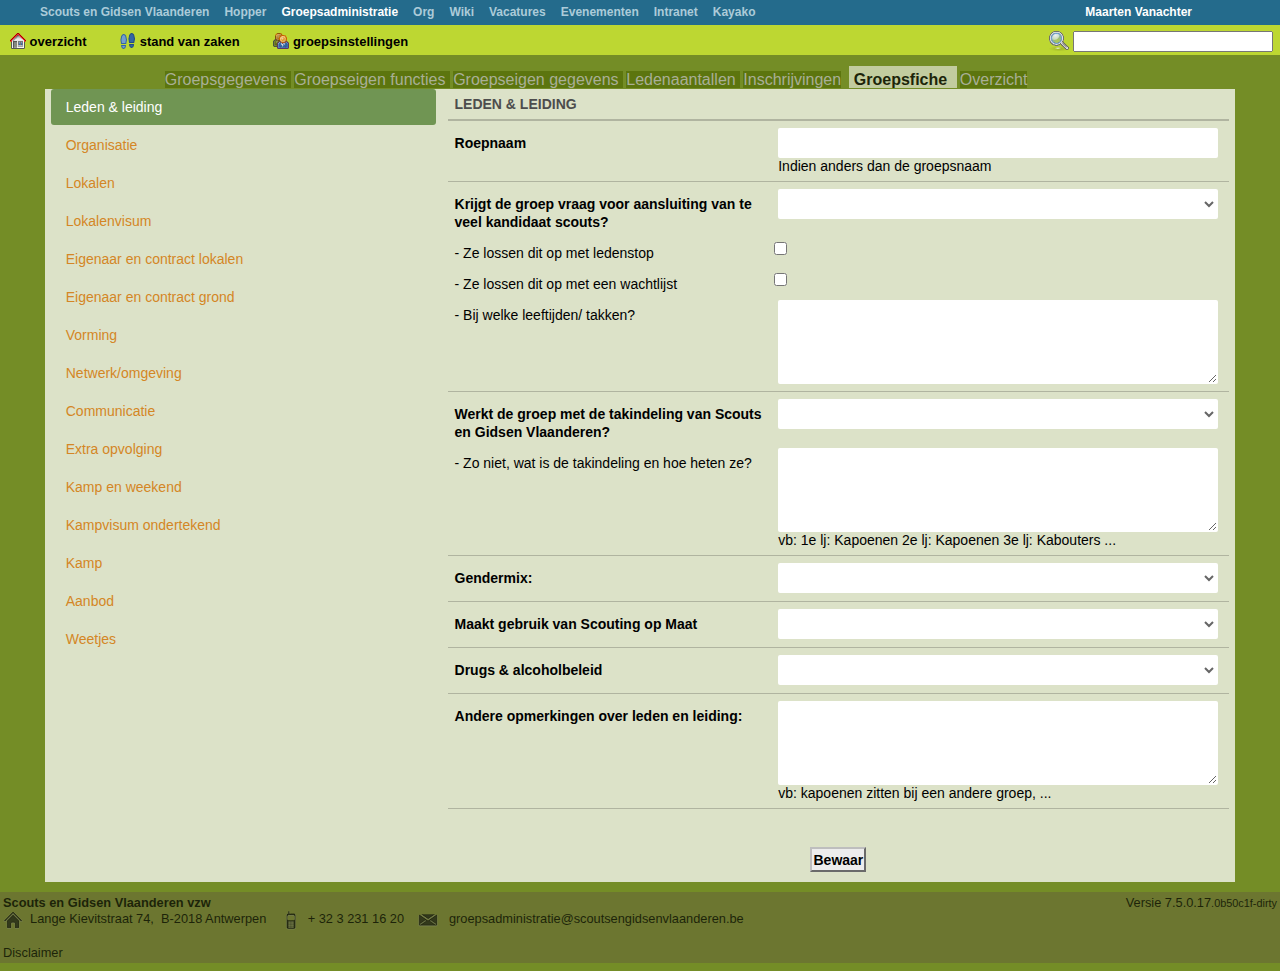
==== commit 60bc4b05: "Uitlijning input-velden" ====
--- a/groepsfiche.htm
+++ b/groepsfiche.htm
@@ -3,7 +3,7 @@
 <meta http-equiv="content-type" content="text/html; charset=UTF-8">
     <title>Extra gegevens</title>
     <link rel="stylesheet" type="text/css" media="all" href="Extra%20gegevens_bestanden/all.css">
-    <link rel="stylesheet" type="text/css" media="all" href="Extra%20gegevens_bestanden/ind_steekkaart.css">
+    <link rel="stylesheet" type="text/css" media="all" href="css/bootstrap.css">
     <link rel="shortcut icon" href="https://groepsadmin.scoutsengidsenvlaanderen.be/groepsadmin/img/favicon.ico">
     <script src="Extra%20gegevens_bestanden/prototype.js" type="text/javascript"></script>
     <script src="Extra%20gegevens_bestanden/scriptaculous.js" type="text/javascript"></script><script type="text/javascript" src="Extra%20gegevens_bestanden/builder.js"></script><script type="text/javascript" src="Extra%20gegevens_bestanden/effects.js"></script><script type="text/javascript" src="Extra%20gegevens_bestanden/dragdrop.js"></script><script type="text/javascript" src="Extra%20gegevens_bestanden/controls.js"></script><script type="text/javascript" src="Extra%20gegevens_bestanden/slider.js"></script><script type="text/javascript" src="Extra%20gegevens_bestanden/sound.htm"></script>
@@ -87,6 +87,7 @@
 <script type="text/javascript" src="Extra%20gegevens_bestanden/jquery_003.js"></script>
 <script type="text/javascript" src="Extra%20gegevens_bestanden/jquery_002.js"></script>
 <script src="Extra%20gegevens_bestanden/globale_menubalk.js" charset="utf-8" type="text/javascript"></script>
+<script src="js/bootstrap/tab.js" type="text/javascript"></script>
 
 <script>
     // Zorg ervoor dat jQuery de standaard-waarde van '$' niet meer overschrijft.
@@ -180,8 +181,28 @@
 
      <div class="tab_page" style="overflow: auto;">
 
-
-    <form name="GroepseigenGegevensInstantiesForm" method="post" action="/groepsadmin/zet-individuele-steekkaart-gegevens-instanties.do">
+       <nav class="col-xs-4">
+        <ul class="nav nav-pills nav-stacked">
+          <li class="active"><a href="#20153110390" data-toggle="pill">Leden &amp; leiding</a></li>
+          <li><a href="#GAVeld_2015330_1559_16" data-toggle="pill">Organisatie</a></li>
+          <li><a href="#GAVeld_2015331_107_44" data-toggle="pill">Lokalen</a></li>
+          <li><a href="#GAVeld_2015331_1012_18" data-toggle="pill">Lokalenvisum</a></li>
+          <li><a href="#GAVeld_2015311_2118_16" data-toggle="pill">Eigenaar en contract lokalen</a></li>
+          <li><a href="#GAVeld_2015331_1314_3" data-toggle="pill">Eigenaar en contract grond</a></li>
+          <li><a href="#GAVeld_2015331_1334_51" data-toggle="pill">Vorming</a></li>
+          <li><a href="#GAVeld_2015331_1343_30" data-toggle="pill">Netwerk/omgeving</a></li>
+          <li><a href="#GAVeld_2015331_1356_12" data-toggle="pill">Communicatie</a></li>
+          <li><a href="#GAVeld_2015331_1411_47" data-toggle="pill">Extra opvolging</a></li>
+          <li><a href="#GAVeld_2015331_1416_25" data-toggle="pill">Kamp en weekend</a></li>
+          <li><a href="#GAVeld_2015331_1417_31" data-toggle="pill">Kampvisum ondertekend</a></li>
+          <li><a href="#GAVeld_2015331_1438_54" data-toggle="pill">Kamp</a></li>
+          <li><a href="#GAVeld_2015331_1450_3" data-toggle="pill">Aanbod</a></li>
+          <li><a href="#GAVeld_2015331_1458_43" data-toggle="pill">Weetjes</a></li>
+        </ul>
+       </nav>
+    
+       
+       <form class="tab-content col-xs-8 form-hover" name="GroepseigenGegevensInstantiesForm" method="post" action="/groepsadmin/zet-individuele-steekkaart-gegevens-instanties.do">
     <input name="_id" value="d5f75b320b812440010b812b29e9717b" type="hidden">
 
 
@@ -195,7 +216,7 @@
 
 
 
-                <fieldset id="20153110390" class="article ledenleiding">
+                <fieldset id="20153110390" class="article ledenleiding tab-pane active">
                     <legend>LEDEN &amp; LEIDING</legend>
 
                     
@@ -204,24 +225,177 @@
 
                     
 
-                    <div id="GFManueel201501150001" class="field roepnaam">
-                        <label for="INDIVIDUELE_STEEKKAART-GFManueel201501150001">Roepnaam</label>
-
-                        
-                        
-                        <input id="INDIVIDUELE_STEEKKAART-GFManueel201501150001" name="zet-INDIVIDUELE_STEEKKAART-GFManueel201501150001" type="text">
-                        
+                    <div id="GFManueel201501150001" class="field roepnaam form-group">
+                        <label for="INDIVIDUELE_STEEKKAART-GFManueel201501150001" class="col-xs-5 control-label">Roepnaam</label>
+
+                        
+                        <div class="col-xs-7">
+                        <input id="INDIVIDUELE_STEEKKAART-GFManueel201501150001" name="zet-INDIVIDUELE_STEEKKAART-GFManueel201501150001" type="text" class="form-control">
                         
                         <div class="instructie">Indien anders dan de groepsnaam</div>
-                    </div>
-
-                    
-
-                    <div id="GAVeld_2015311_1537_18" class="field krijgtdegroepvraagvooraansluitingvanteveelkandidaatscouts">
-                        <label for="INDIVIDUELE_STEEKKAART-GAVeld_2015311_1537_18">Krijgt de groep vraag voor aansluiting van te veel kandidaat scouts?</label>
-
-                        
-                        <select id="INDIVIDUELE_STEEKKAART-GAVeld_2015311_1537_18" name="zet-INDIVIDUELE_STEEKKAART-GAVeld_2015311_1537_18">
+                        </div>
+                    </div>
+
+                    
+                    <div class="form-group">
+
+                      <div id="GAVeld_2015311_1537_18" class="field krijgtdegroepvraagvooraansluitingvanteveelkandidaatscouts">
+                          <label for="INDIVIDUELE_STEEKKAART-GAVeld_2015311_1537_18" class="col-xs-5 control-label">Krijgt de groep vraag voor aansluiting van te veel kandidaat scouts?</label>
+
+                          <div class="col-xs-7">
+                          <select id="INDIVIDUELE_STEEKKAART-GAVeld_2015311_1537_18" name="zet-INDIVIDUELE_STEEKKAART-GAVeld_2015311_1537_18" class="form-control selectpicker">
+
+
+                              <option value="" selected="selected"></option>
+
+
+                              <option value="ja">
+                                  ja
+                              </option>
+
+                              <option value="nee">
+                                  nee
+                              </option>
+
+                          </select>
+
+                          <div class="instructie"> </div>
+                          </div>
+                      </div>
+
+
+
+                      <div id="GAVeld_2015311_1538_42" class="field zelossenditopmetledenstop">
+                          <label for="INDIVIDUELE_STEEKKAART-GAVeld_2015311_1538_42" class="col-xs-5 control-label sub-label">- Ze lossen dit op met ledenstop</label>
+
+
+                          <input name="zet-INDIVIDUELE_STEEKKAART-GAVeld_2015311_1538_42" value="true" id="extraVink" type="checkbox">
+                          <input name="vinkje-INDIVIDUELE_STEEKKAART-GAVeld_2015311_1538_42" value="false" type="hidden">
+
+                          <div class="instructie"> </div>
+                      </div>
+
+
+
+                      <div id="GAVeld_2015311_1538_56" class="field zelossenditopmeteenwachtlijst">
+                          <label for="INDIVIDUELE_STEEKKAART-GAVeld_2015311_1538_56" class="col-xs-5 control-label sub-label">- Ze lossen dit op met een wachtlijst</label>
+
+
+                          <input name="zet-INDIVIDUELE_STEEKKAART-GAVeld_2015311_1538_56" value="true" id="extraVink" type="checkbox">
+                          <input name="vinkje-INDIVIDUELE_STEEKKAART-GAVeld_2015311_1538_56" value="false" type="hidden">
+
+                          <div class="instructie"> </div>
+                      </div>
+
+
+
+                      <div id="GAVeld_2015311_1541_22" class="field bijwelkeleeftijdentakken">
+                          <label for="INDIVIDUELE_STEEKKAART-GAVeld_2015311_1541_22" class="col-xs-5 control-label sub-label">- Bij welke leeftijden/ takken?</label>
+
+
+                          <div class="col-xs-7">
+                          <textarea id="INDIVIDUELE_STEEKKAART-GAVeld_2015311_1541_22" name="zet-INDIVIDUELE_STEEKKAART-GAVeld_2015311_1541_22" rows="4" cols="50" class="form-control"></textarea>
+                          </div>
+
+
+                          <div class="instructie"> </div>
+                      </div>
+                      
+                    </div>
+
+                    
+
+                    <div class="form-group">
+
+                      <div id="GAVeld_2015311_1621_57" class="field werktdegroepmetdetakindelingvanscoutsengidsenvlaanderen">
+                          <label for="INDIVIDUELE_STEEKKAART-GAVeld_2015311_1621_57" class="col-xs-5 control-label">Werkt de groep met de takindeling van Scouts en Gidsen Vlaanderen? </label>
+
+                          <div class="col-xs-7">
+                          <select id="INDIVIDUELE_STEEKKAART-GAVeld_2015311_1621_57" name="zet-INDIVIDUELE_STEEKKAART-GAVeld_2015311_1621_57" class="form-control selectpicker">
+
+
+                              <option value="" selected="selected"></option>
+
+
+                              <option value="ja">
+                                  ja
+                              </option>
+
+                              <option value="nee">
+                                  nee
+                              </option>
+
+                          </select>
+
+
+                          <div class="instructie"> 
+  </div>
+                        </div>
+                      </div>
+
+
+
+                      <div id="GAVeld_2015311_1625_49" class="field zonietwatisdetakindelingenhoehetenze">
+                          <label for="INDIVIDUELE_STEEKKAART-GAVeld_2015311_1625_49" class="col-xs-5 control-label sub-label">- Zo niet, wat is de takindeling en hoe heten ze? </label>
+
+
+                          <div class="col-xs-7">
+                          <textarea id="INDIVIDUELE_STEEKKAART-GAVeld_2015311_1625_49" name="zet-INDIVIDUELE_STEEKKAART-GAVeld_2015311_1625_49" rows="4" cols="50" class="form-control"></textarea>
+
+
+                          <div class="instructie">vb:
+  1e lj: Kapoenen
+  2e lj: Kapoenen
+  3e lj: Kabouters ...
+  </div>
+                          </div>
+                      </div>
+                      
+                    </div>
+
+                    
+
+                    <div id="GAVeld_2015330_150_43" class="field gendermix form-group">
+                        <label for="INDIVIDUELE_STEEKKAART-GAVeld_2015330_150_43" class="col-xs-5 control-label">Gendermix:</label>
+
+                        <div class="col-xs-7">
+                        <select id="INDIVIDUELE_STEEKKAART-GAVeld_2015330_150_43" name="zet-INDIVIDUELE_STEEKKAART-GAVeld_2015330_150_43" class="form-control selectpicker">
+
+                            
+                            <option value="" selected="selected"></option>
+                            
+                            
+                            <option value="gemengd">
+                                gemengd
+                            </option>
+                            
+                            <option value="gesplitst">
+                                gesplitst
+                            </option>
+                            
+                            <option value="alleen jongens">
+                                alleen jongens
+                            </option>
+                            
+                            <option value="alleen meisjes">
+                                alleen meisjes
+                            </option>
+                            
+                        </select>
+                        
+                        
+                        <div class="instructie"> 
+</div>
+                      </div>
+                    </div>
+
+                    
+
+                    <div id="GAVeld_2015330_1456_17" class="field maaktgebruikvanscoutingopmaat form-group">
+                        <label for="INDIVIDUELE_STEEKKAART-GAVeld_2015330_1456_17" class="col-xs-5 control-label">Maakt gebruik van Scouting op Maat</label>
+
+                        <div class="col-xs-7">
+                        <select id="INDIVIDUELE_STEEKKAART-GAVeld_2015330_1456_17" name="zet-INDIVIDUELE_STEEKKAART-GAVeld_2015330_1456_17" class="form-control selectpicker">
 
                             
                             <option value="" selected="selected"></option>
@@ -238,53 +412,252 @@
                         </select>
                         
                         
-                        <div class="instructie"> </div>
-                    </div>
-
-                    
-
-                    <div id="GAVeld_2015311_1538_42" class="field zelossenditopmetledenstop">
-                        <label for="INDIVIDUELE_STEEKKAART-GAVeld_2015311_1538_42">- Ze lossen dit op met ledenstop</label>
-
-                        
-                        <input name="zet-INDIVIDUELE_STEEKKAART-GAVeld_2015311_1538_42" value="true" id="extraVink" type="checkbox">
-                        <input name="vinkje-INDIVIDUELE_STEEKKAART-GAVeld_2015311_1538_42" value="false" type="hidden">
-                        
-                        <div class="instructie"> </div>
-                    </div>
-
-                    
-
-                    <div id="GAVeld_2015311_1538_56" class="field zelossenditopmeteenwachtlijst">
-                        <label for="INDIVIDUELE_STEEKKAART-GAVeld_2015311_1538_56">- Ze lossen dit op met een wachtlijst</label>
-
-                        
-                        <input name="zet-INDIVIDUELE_STEEKKAART-GAVeld_2015311_1538_56" value="true" id="extraVink" type="checkbox">
-                        <input name="vinkje-INDIVIDUELE_STEEKKAART-GAVeld_2015311_1538_56" value="false" type="hidden">
-                        
-                        <div class="instructie"> </div>
-                    </div>
-
-                    
-
-                    <div id="GAVeld_2015311_1541_22" class="field bijwelkeleeftijdentakken">
-                        <label for="INDIVIDUELE_STEEKKAART-GAVeld_2015311_1541_22">- Bij welke leeftijden/ takken?</label>
-
-                        
-                        
-                        <textarea id="INDIVIDUELE_STEEKKAART-GAVeld_2015311_1541_22" name="zet-INDIVIDUELE_STEEKKAART-GAVeld_2015311_1541_22" rows="4" cols="50"></textarea>
-                        
-                        
-                        <div class="instructie"> </div>
-                    </div>
-
-                    
-
-                    <div id="GAVeld_2015311_1621_57" class="field werktdegroepmetdetakindelingvanscoutsengidsenvlaanderen">
-                        <label for="INDIVIDUELE_STEEKKAART-GAVeld_2015311_1621_57">Werkt de groep met de takindeling van Scouts en Gidsen Vlaanderen? </label>
-
-                        
-                        <select id="INDIVIDUELE_STEEKKAART-GAVeld_2015311_1621_57" name="zet-INDIVIDUELE_STEEKKAART-GAVeld_2015311_1621_57">
+                        <div class="instructie"> 
+</div>
+                        </div>
+                    </div>
+
+                    
+
+                    <div id="GAVeld_2015331_1029_41" class="field drugsalcoholbeleid form-group">
+                        <label for="INDIVIDUELE_STEEKKAART-GAVeld_2015331_1029_41" class="col-xs-5 control-label">Drugs &amp; alcoholbeleid</label>
+
+                        <div class="col-xs-7">
+                        <select id="INDIVIDUELE_STEEKKAART-GAVeld_2015331_1029_41" name="zet-INDIVIDUELE_STEEKKAART-GAVeld_2015331_1029_41" class="form-control selectpicker">
+
+                            
+                            <option value="" selected="selected"></option>
+                            
+                            
+                            <option value="de groep heeft geen beleid">
+                                de groep heeft geen beleid
+                            </option>
+                            
+                            <option value="de groep heeft beleid en wordt gehanteerd">
+                                de groep heeft beleid en wordt gehanteerd
+                            </option>
+                            
+                            <option value="de groep heeft beleid maar wordt niet toegepast">
+                                de groep heeft beleid maar wordt niet toegepast
+                            </option>
+                            
+                        </select>
+                        
+                        
+                        <div class="instructie"> 
+</div>
+                      </div>
+                    </div>
+
+                    
+
+                    <div id="GAVeld_2015311_1545_7" class="field andereopmerkingenoverledenenleiding form-group">
+                        <label for="INDIVIDUELE_STEEKKAART-GAVeld_2015311_1545_7" class="col-xs-5 control-label">Andere opmerkingen over leden en leiding:</label>
+
+                        
+                        <div class="col-xs-7">
+                        <textarea id="INDIVIDUELE_STEEKKAART-GAVeld_2015311_1545_7" name="zet-INDIVIDUELE_STEEKKAART-GAVeld_2015311_1545_7" rows="4" cols="50" class="form-control"></textarea>
+                        
+                        
+                        <div class="instructie"> vb: kapoenen zitten bij een andere groep, ...
+</div>
+                      </div>
+                    </div>
+
+                    
+                    </fieldset>
+
+                <fieldset id="GAVeld_2015330_1559_16" class="article organisatie tab-pane">
+                    <legend>ORGANISATIE</legend>
+
+                    
+
+                     
+
+
+                    
+
+                    <div id="GAVeld_2015330_162_38" class="field momentvanactiviteit form-group">
+                        <label for="INDIVIDUELE_STEEKKAART-GAVeld_2015330_162_38" class="col-xs-5 control-label">Moment van activiteit:</label>
+
+                        <div class="col-xs-7">
+                        <select id="INDIVIDUELE_STEEKKAART-GAVeld_2015330_162_38" name="zet-INDIVIDUELE_STEEKKAART-GAVeld_2015330_162_38" class="form-control selectpicker">
+
+                            
+                            <option value="" selected="selected"></option>
+                            
+                            
+                            <option value="za VM">
+                                za VM
+                            </option>
+                            
+                            <option value="za NM">
+                                za NM
+                            </option>
+                            
+                            <option value="za heel de dag">
+                                za heel de dag
+                            </option>
+                            
+                            <option value="zo VM">
+                                zo VM
+                            </option>
+                            
+                            <option value="zo NM">
+                                zo NM
+                            </option>
+                            
+                            <option value="zo heel de dag, andere">
+                                zo heel de dag, andere
+                            </option>
+                            
+                        </select>
+                        
+                        
+                        <div class="instructie"> 
+</div>
+                        </div>
+                    </div>
+
+                    
+                    <div class="form-group">
+                    <div id="GAVeld_2015311_2158_9" class="field frequentievanactiviteit">
+                        <label for="INDIVIDUELE_STEEKKAART-GAVeld_2015311_2158_9" class="col-xs-5 control-label">Frequentie van activiteit:</label>
+
+                        <div class="col-xs-7">
+                        <select id="INDIVIDUELE_STEEKKAART-GAVeld_2015311_2158_9" name="zet-INDIVIDUELE_STEEKKAART-GAVeld_2015311_2158_9" class="form-control selectpicker">
+
+                            
+                            <option value="" selected="selected"></option>
+                            
+                            
+                            <option value="elke week">
+                                elke week
+                            </option>
+                            
+                            <option value="tweewekelijks">
+                                tweewekelijks
+                            </option>
+                            
+                            <option value="maandelijks">
+                                maandelijks
+                            </option>
+                            
+                            <option value="drie weken met één vrije week">
+                                drie weken met één vrije week
+                            </option>
+                            
+                            <option value="andere">
+                                andere
+                            </option>
+                            
+                        </select>
+                        
+                        
+                        <div class="instructie"> 
+</div>
+                        </div>
+                      </div>
+
+                    
+
+                    <div id="GAVeld_2015330_167_35" class="field anderemomentenfrequentie">
+                        <label for="INDIVIDUELE_STEEKKAART-GAVeld_2015330_167_35" class="col-xs-5 control-label sub-label">- andere momenten/frequentie:</label>
+
+                        
+                        <div class="col-xs-7">
+                        <input id="INDIVIDUELE_STEEKKAART-GAVeld_2015330_167_35" name="zet-INDIVIDUELE_STEEKKAART-GAVeld_2015330_167_35" type="text" class="form-control">
+                        
+                        
+                        <div class="instructie"> 
+</div>
+                      </div>
+                    </div>
+                    </div>
+
+                    
+                    <div class="form-group">
+                    <div id="GAVeld_2015330_168_32" class="field kiesvisumverkiezinggroepsleiding">
+                        <label for="INDIVIDUELE_STEEKKAART-GAVeld_2015330_168_32" class="col-xs-5 control-label">Kiesvisum: verkiezing groepsleiding:</label>
+
+                        
+                        
+                        <input id="INDIVIDUELE_STEEKKAART-GAVeld_2015330_168_32" name="zet-INDIVIDUELE_STEEKKAART-GAVeld_2015330_168_32" type="text">
+                        
+                        
+                        <div class="instructie"> begindatum
+</div>
+                    </div>
+
+                    
+
+                    <div id="GAVeld_2015330_1613_29" class="field ">
+                        <label for="INDIVIDUELE_STEEKKAART-GAVeld_2015330_1613_29">.</label>
+
+                        
+                        
+                        <input id="INDIVIDUELE_STEEKKAART-GAVeld_2015330_1613_29" name="zet-INDIVIDUELE_STEEKKAART-GAVeld_2015330_1613_29" type="text">
+                        
+                        
+                        <div class="instructie"> einddatum
+</div>
+                    </div>
+                    </div>
+
+                    
+
+                    <div id="GAVeld_2015330_1615_42" class="field goedgekeurdeafwijkingenvanspelregels form-group">
+                        <label for="INDIVIDUELE_STEEKKAART-GAVeld_2015330_1615_42" class="col-xs-5 control-label">Goedgekeurde afwijkingen van spelregels:</label>
+
+                        
+                        <div class="col-xs-7">
+                        <textarea id="INDIVIDUELE_STEEKKAART-GAVeld_2015330_1615_42" name="zet-INDIVIDUELE_STEEKKAART-GAVeld_2015330_1615_42" rows="4" cols="50" class="form-control"></textarea>
+                        
+                        
+                        <div class="instructie"> 
+</div>
+                        </div>
+                    </div>
+
+                    
+
+                    <div id="GAVeld_2015330_1616_21" class="field engagementomvormingtevolgen form-group">
+                        <label for="INDIVIDUELE_STEEKKAART-GAVeld_2015330_1616_21" class="col-xs-5 control-label">Engagement om vorming te volgen:</label>
+
+                        
+                        
+                        <div class="col-xs-7">
+                        <textarea id="INDIVIDUELE_STEEKKAART-GAVeld_2015330_1616_21" name="zet-INDIVIDUELE_STEEKKAART-GAVeld_2015330_1616_21" rows="4" cols="50" class="form-control"></textarea>
+                        
+                        
+                        <div class="instructie"> 
+</div>
+                        </div>
+                    </div>
+
+                    
+
+                    <div id="GAVeld_2015330_1618_6" class="field frequentiegroepsraad form-group">
+                        <label for="INDIVIDUELE_STEEKKAART-GAVeld_2015330_1618_6" class="col-xs-5 control-label">Frequentie groepsraad: </label>
+
+                        
+                        <div class="col-xs-7">
+                        <input id="INDIVIDUELE_STEEKKAART-GAVeld_2015330_1618_6" name="zet-INDIVIDUELE_STEEKKAART-GAVeld_2015330_1618_6" type="text" class="form-control">
+                        
+                        
+                        <div class="instructie"> aantal per werkjaar
+</div>
+                        </div>
+                    </div>
+
+                    
+
+                    <div class="form-group">
+                    <div id="GAVeld_2015330_1614_32" class="field isereenvzw">
+                        <label for="INDIVIDUELE_STEEKKAART-GAVeld_2015330_1614_32" class="col-xs-5 control-label">Is er een vzw?</label>
+
+                        <div class="col-xs-7">
+                        <select id="INDIVIDUELE_STEEKKAART-GAVeld_2015330_1614_32" name="zet-INDIVIDUELE_STEEKKAART-GAVeld_2015330_1614_32" class="form-control">
 
                             
                             <option value="" selected="selected"></option>
@@ -300,70 +673,98 @@
                             
                         </select>
                         
-                        
-                        <div class="instructie"> 
-</div>
-                    </div>
-
-                    
-
-                    <div id="GAVeld_2015311_1625_49" class="field zonietwatisdetakindelingenhoehetenze">
-                        <label for="INDIVIDUELE_STEEKKAART-GAVeld_2015311_1625_49">- Zo niet, wat is de takindeling en hoe heten ze? </label>
-
-                        
-                        
-                        <textarea id="INDIVIDUELE_STEEKKAART-GAVeld_2015311_1625_49" name="zet-INDIVIDUELE_STEEKKAART-GAVeld_2015311_1625_49" rows="4" cols="50"></textarea>
-                        
-                        
-                        <div class="instructie">vb:
-1e lj: Kapoenen
-2e lj: Kapoenen
-3e lj: Kabouters ...
-</div>
-                    </div>
-
-                    
-
-                    <div id="GAVeld_2015330_150_43" class="field gendermix">
-                        <label for="INDIVIDUELE_STEEKKAART-GAVeld_2015330_150_43">Gendermix:</label>
-
-                        
-                        <select id="INDIVIDUELE_STEEKKAART-GAVeld_2015330_150_43" name="zet-INDIVIDUELE_STEEKKAART-GAVeld_2015330_150_43">
-
-                            
-                            <option value="" selected="selected"></option>
-                            
-                            
-                            <option value="gemengd">
-                                gemengd
-                            </option>
-                            
-                            <option value="gesplitst">
-                                gesplitst
-                            </option>
-                            
-                            <option value="alleen jongens">
-                                alleen jongens
-                            </option>
-                            
-                            <option value="alleen meisjes">
-                                alleen meisjes
-                            </option>
-                            
-                        </select>
-                        
-                        
-                        <div class="instructie"> 
-</div>
-                    </div>
-
-                    
-
-                    <div id="GAVeld_2015330_1456_17" class="field maaktgebruikvanscoutingopmaat">
-                        <label for="INDIVIDUELE_STEEKKAART-GAVeld_2015330_1456_17">Maakt gebruik van Scouting op Maat</label>
-
-                        
-                        <select id="INDIVIDUELE_STEEKKAART-GAVeld_2015330_1456_17" name="zet-INDIVIDUELE_STEEKKAART-GAVeld_2015330_1456_17">
+                        <div class="instructie"> 
+</div>
+                        </div>
+                    </div>
+
+                    
+
+                    <div id="GAVeld_2015330_1622_15" class="field naam">
+                        <label for="INDIVIDUELE_STEEKKAART-GAVeld_2015330_1622_15" class="col-xs-5 control-label sub-label">- Naam:</label>
+
+                        
+                        <div class="col-xs-7">
+                        <input id="INDIVIDUELE_STEEKKAART-GAVeld_2015330_1622_15" name="zet-INDIVIDUELE_STEEKKAART-GAVeld_2015330_1622_15" type="text" class="form-control">
+                        
+                        
+                        <div class="instructie"> 
+</div>
+                        </div>
+                    </div>
+
+                    
+
+                    <div id="GAVeld_2015330_1622_40" class="field ondernemingsnummer">
+                        <label for="INDIVIDUELE_STEEKKAART-GAVeld_2015330_1622_40" class="col-xs-5 control-label sub-label">- Ondernemingsnummer:</label>
+
+                        
+                        <div class="col-xs-7">
+                        <input id="INDIVIDUELE_STEEKKAART-GAVeld_2015330_1622_40" name="zet-INDIVIDUELE_STEEKKAART-GAVeld_2015330_1622_40" type="text" class="form-control">
+                        </div>
+                        
+                        
+                        <div class="instructie"> 
+</div>
+                    </div>
+
+                    
+
+                    <div id="GAVeld_2015330_1623_15" class="field koppelingstaatsblad">
+                        <label for="INDIVIDUELE_STEEKKAART-GAVeld_2015330_1623_15" class="col-xs-5 control-label sub-label">- Koppeling staatsblad:</label>
+
+                        
+                        <div class="col-xs-7">
+                        <input id="INDIVIDUELE_STEEKKAART-GAVeld_2015330_1623_15" name="zet-INDIVIDUELE_STEEKKAART-GAVeld_2015330_1623_15" type="text" class="form-control">
+                        
+                        
+                        <div class="instructie"> 
+</div>
+                        </div>
+                    </div>
+
+                    
+
+                    <div id="GAVeld_2015330_1625_43" class="field rolvandevzw">
+                        <label for="INDIVIDUELE_STEEKKAART-GAVeld_2015330_1625_43" class="col-xs-5 control-label sub-label">- Rol van de vzw:</label>
+
+                        <div class="col-xs-7">
+                        <select id="INDIVIDUELE_STEEKKAART-GAVeld_2015330_1625_43" name="zet-INDIVIDUELE_STEEKKAART-GAVeld_2015330_1625_43" class="form-control selectpicker">
+
+                            
+                            <option value="" selected="selected"></option>
+                            
+                            
+                            <option value="lokalen">
+                                lokalen
+                            </option>
+                            
+                            <option value="financiën">
+                                financiën
+                            </option>
+                            
+                            <option value="pedagogische werking">
+                                pedagogische werking
+                            </option>
+                            
+                        </select>
+                        
+                        
+                        <div class="instructie"> 
+</div>
+                        </div>
+                    </div>
+                    </div>
+
+                    
+
+                    <div class="form-group">
+                    <div id="GAVeld_2015330_1631_41" class="field isereenoudleidingwerkingverbondenaandegroep">
+                        <label for="INDIVIDUELE_STEEKKAART-GAVeld_2015330_1631_41" class="col-xs-5 control-label">Is er een oud-leiding werking verbonden aan de groep?</label>
+
+                        
+                      <div class="col-xs-7">
+                        <select id="INDIVIDUELE_STEEKKAART-GAVeld_2015330_1631_41" name="zet-INDIVIDUELE_STEEKKAART-GAVeld_2015330_1631_41" class="form-control">
 
                             
                             <option value="" selected="selected"></option>
@@ -380,60 +781,186 @@
                         </select>
                         
                         
-                        <div class="instructie"> 
-</div>
-                    </div>
-
-                    
-
-                    <div id="GAVeld_2015331_1029_41" class="field drugsalcoholbeleid">
-                        <label for="INDIVIDUELE_STEEKKAART-GAVeld_2015331_1029_41">Drugs &amp; alcoholbeleid</label>
-
-                        
-                        <select id="INDIVIDUELE_STEEKKAART-GAVeld_2015331_1029_41" name="zet-INDIVIDUELE_STEEKKAART-GAVeld_2015331_1029_41">
-
-                            
-                            <option value="" selected="selected"></option>
-                            
-                            
-                            <option value="de groep heeft geen beleid">
-                                de groep heeft geen beleid
-                            </option>
-                            
-                            <option value="de groep heeft beleid en wordt gehanteerd">
-                                de groep heeft beleid en wordt gehanteerd
-                            </option>
-                            
-                            <option value="de groep heeft beleid maar wordt niet toegepast">
-                                de groep heeft beleid maar wordt niet toegepast
-                            </option>
-                            
-                        </select>
-                        
-                        
-                        <div class="instructie"> 
-</div>
-                    </div>
-
-                    
-
-                    <div id="GAVeld_2015311_1545_7" class="field andereopmerkingenoverledenenleiding">
-                        <label for="INDIVIDUELE_STEEKKAART-GAVeld_2015311_1545_7">Andere opmerkingen over leden en leiding:</label>
-
-                        
-                        
-                        <textarea id="INDIVIDUELE_STEEKKAART-GAVeld_2015311_1545_7" name="zet-INDIVIDUELE_STEEKKAART-GAVeld_2015311_1545_7" rows="4" cols="50"></textarea>
-                        
-                        
-                        <div class="instructie"> vb: kapoenen zitten bij een andere groep, ...
-</div>
+                        <div class="instructie"> = gestopte leiding die de groep ondersteunt
+</div>
+                    </div>
+                    </div>
+
+                    
+
+                    <div id="GAVeld_2015330_164_40" class="field naam">
+                        <label for="INDIVIDUELE_STEEKKAART-GAVeld_2015330_164_40" class="col-xs-5 control-label sub-label">- Naam:</label>
+
+                        
+                        <div class="col-xs-7">
+                        <input id="INDIVIDUELE_STEEKKAART-GAVeld_2015330_164_40" name="zet-INDIVIDUELE_STEEKKAART-GAVeld_2015330_164_40" type="text" class="form-control">
+                        
+                        
+                        <div class="instructie"> 
+</div>
+                        </div>
+                    </div>
+
+                    
+
+                    <div id="GAVeld_2015330_1634_39" class="field rolvandewerking">
+                        <label for="INDIVIDUELE_STEEKKAART-GAVeld_2015330_1634_39" class="col-xs-5 control-label sub-label">- Rol van de werking:</label>
+
+                        <div class="col-xs-7">
+                        <select id="INDIVIDUELE_STEEKKAART-GAVeld_2015330_1634_39" name="zet-INDIVIDUELE_STEEKKAART-GAVeld_2015330_1634_39" class="form-control selectpicker">
+
+                            
+                            <option value="" selected="selected"></option>
+                            
+                            
+                            <option value="fourageploeg">
+                                fourageploeg
+                            </option>
+                            
+                            <option value="onderhoud lokaal">
+                                onderhoud lokaal
+                            </option>
+                            
+                            <option value="beheer financiën">
+                                beheer financiën
+                            </option>
+                            
+                            <option value="andere">
+                                andere
+                            </option>
+                            
+                        </select>
+                        
+                        
+                        <div class="instructie"> 
+</div>
+                    </div>
+                    </div>
+
+                    
+
+                    <div id="GAVeld_2015330_1636_9" class="field andere">
+                        <label for="INDIVIDUELE_STEEKKAART-GAVeld_2015330_1636_9" class="col-xs-5 control-label sub-label">- andere:</label>
+
+                        
+                        <div class="col-xs-7">
+                        <input id="INDIVIDUELE_STEEKKAART-GAVeld_2015330_1636_9" name="zet-INDIVIDUELE_STEEKKAART-GAVeld_2015330_1636_9" type="text" class="form-control">
+                        
+                        
+                        <div class="instructie"> 
+</div>
+                        </div>
+                    </div>
+                    </div>
+
+                    
+
+                    <div class="form-group">
+                    <div id="GAVeld_2015330_1637_14" class="field isereenouderwerking">
+                        <label for="INDIVIDUELE_STEEKKAART-GAVeld_2015330_1637_14" class="col-xs-5 control-label">Is er een ouderwerking?</label>
+
+                        <div class="col-xs-7">
+                        <select id="INDIVIDUELE_STEEKKAART-GAVeld_2015330_1637_14" name="zet-INDIVIDUELE_STEEKKAART-GAVeld_2015330_1637_14" class="form-control selectpicker">
+
+                            
+                            <option value="" selected="selected"></option>
+                            
+                            
+                            <option value="ja">
+                                ja
+                            </option>
+                            
+                            <option value="nee">
+                                nee
+                            </option>
+                            
+                        </select>
+                        
+                        
+                        <div class="instructie"> = groep ouders die de groep ondersteunt
+</div>
+                        </div>
+                    </div>
+
+                    
+
+                    <div id="GAVeld_2015330_1638_20" class="field naam">
+                        <label for="INDIVIDUELE_STEEKKAART-GAVeld_2015330_1638_20" class="col-xs-5 control-label sub-label">- Naam:</label>
+
+                        
+                        <div class="col-xs-7">
+                        <input id="INDIVIDUELE_STEEKKAART-GAVeld_2015330_1638_20" name="zet-INDIVIDUELE_STEEKKAART-GAVeld_2015330_1638_20" type="text" class="form-control">
+                        </div>
+                        
+                        
+                        <div class="instructie"> 
+</div>
+                    </div>
+                    </div>
+
+                    
+
+                    <div id="GAVeld_2015330_1639_51" class="field voertaal form-group">
+                        <label for="INDIVIDUELE_STEEKKAART-GAVeld_2015330_1639_51" class="col-xs-5 control-label">Voertaal:</label>
+
+                        <div class="col-xs-7">
+                        <select id="INDIVIDUELE_STEEKKAART-GAVeld_2015330_1639_51" name="zet-INDIVIDUELE_STEEKKAART-GAVeld_2015330_1639_51" class="form-control selectpicker">
+
+                            
+                            <option value="" selected="selected"></option>
+                            
+                            
+                            <option value="Nederlands">
+                                Nederlands
+                            </option>
+                            
+                            <option value="Frans">
+                                Frans
+                            </option>
+                            
+                        </select>
+                        
+                        
+                        <div class="instructie"> 
+</div>
+                        </div>
+                    </div>
+
+                    
+
+                    <div id="GAVeld_2015330_1643_17" class="field werktnauwsamenmetjongensmeisjesgroepakabejin form-group">
+                        <label for="INDIVIDUELE_STEEKKAART-GAVeld_2015330_1643_17" class="col-xs-5 control-label">Werkt nauw samen met (jongens-meisjesgroep, akabe, jin, ...)</label>
+
+                        
+                        <div class="col-xs-7">
+                        <input id="INDIVIDUELE_STEEKKAART-GAVeld_2015330_1643_17" name="zet-INDIVIDUELE_STEEKKAART-GAVeld_2015330_1643_17" type="text" class="form-control">
+                        
+                        
+                        <div class="instructie">groepsnummer
+</div>
+                        </div>
+                    </div>
+
+                    
+
+                    <div id="GAVeld_2015330_1644_15" class="field andereopmerkingenoverorganisatie form-group">
+                        <label for="INDIVIDUELE_STEEKKAART-GAVeld_2015330_1644_15" class="col-xs-5 control-label">Andere opmerkingen over organisatie:</label>
+
+                        
+                        <div class="col-xs-7">
+                        <textarea id="INDIVIDUELE_STEEKKAART-GAVeld_2015330_1644_15" name="zet-INDIVIDUELE_STEEKKAART-GAVeld_2015330_1644_15" rows="4" cols="50" class="form-control"></textarea>
+                        
+                        
+                        <div class="instructie">
+</div>
+                        </div>
                     </div>
 
                     
                     </fieldset>
 
-                <fieldset id="GAVeld_2015330_1559_16" class="article organisatie">
-                    <legend>ORGANISATIE</legend>
+                <fieldset id="GAVeld_2015331_107_44" class="article lokalen tab-pane">
+                    <legend>LOKALEN</legend>
 
                     
 
@@ -441,74 +968,890 @@
 
 
                     
-
-                    <div id="GAVeld_2015330_162_38" class="field momentvanactiviteit">
-                        <label for="INDIVIDUELE_STEEKKAART-GAVeld_2015330_162_38">Moment van activiteit:</label>
-
-                        
-                        <select id="INDIVIDUELE_STEEKKAART-GAVeld_2015330_162_38" name="zet-INDIVIDUELE_STEEKKAART-GAVeld_2015330_162_38">
-
-                            
-                            <option value="" selected="selected"></option>
-                            
-                            
-                            <option value="za VM">
-                                za VM
-                            </option>
-                            
-                            <option value="za NM">
-                                za NM
-                            </option>
-                            
-                            <option value="za heel de dag">
-                                za heel de dag
-                            </option>
-                            
-                            <option value="zo VM">
-                                zo VM
-                            </option>
-                            
-                            <option value="zo NM">
-                                zo NM
-                            </option>
-                            
-                            <option value="zo heel de dag, andere">
-                                zo heel de dag, andere
-                            </option>
-                            
-                        </select>
-                        
-                        
-                        <div class="instructie"> 
-</div>
-                    </div>
-
-                    
-
-                    <div id="GAVeld_2015311_2158_9" class="field frequentievanactiviteit">
-                        <label for="INDIVIDUELE_STEEKKAART-GAVeld_2015311_2158_9">Frequentie van activiteit:</label>
-
-                        
-                        <select id="INDIVIDUELE_STEEKKAART-GAVeld_2015311_2158_9" name="zet-INDIVIDUELE_STEEKKAART-GAVeld_2015311_2158_9">
-
-                            
-                            <option value="" selected="selected"></option>
-                            
-                            
-                            <option value="elke week">
-                                elke week
-                            </option>
-                            
-                            <option value="tweewekelijks">
-                                tweewekelijks
-                            </option>
+                    </fieldset>
+
+                <fieldset id="GAVeld_2015331_1012_18" class="article lokalenvisum tab-pane">
+                    <legend>Lokalenvisum</legend>
+
+                    
+
+                     
+
+
+                    
+
+                    <div id="GAVeld_2015331_1017_8" class="field datumvanindieningresultaten">
+                        <label for="INDIVIDUELE_STEEKKAART-GAVeld_2015331_1017_8">- Datum van indiening resultaten:</label>
+
+                        
+                        
+                        <input id="INDIVIDUELE_STEEKKAART-GAVeld_2015331_1017_8" name="zet-INDIVIDUELE_STEEKKAART-GAVeld_2015331_1017_8" type="text">
+                        
+                        
+                        <div class="instructie"> 
+</div>
+                    </div>
+
+                    
+
+                    <div id="GAVeld_2015331_1017_48" class="field datumdeadlineactiesvoltooid">
+                        <label for="INDIVIDUELE_STEEKKAART-GAVeld_2015331_1017_48">- Datum deadline acties voltooid:</label>
+
+                        
+                        
+                        <input id="INDIVIDUELE_STEEKKAART-GAVeld_2015331_1017_48" name="zet-INDIVIDUELE_STEEKKAART-GAVeld_2015331_1017_48" type="text">
+                        
+                        
+                        <div class="instructie"> 
+</div>
+                    </div>
+
+                    
+
+                    <div id="GAVeld_2015331_1019_52" class="field minimumnormbehaald">
+                        <label for="INDIVIDUELE_STEEKKAART-GAVeld_2015331_1019_52">- Minimumnorm behaald:</label>
+
+                        
+                        <select id="INDIVIDUELE_STEEKKAART-GAVeld_2015331_1019_52" name="zet-INDIVIDUELE_STEEKKAART-GAVeld_2015331_1019_52">
+
+                            
+                            <option value="" selected="selected"></option>
+                            
+                            
+                            <option value="ja">
+                                ja
+                            </option>
+                            
+                            <option value="nee">
+                                nee
+                            </option>
+                            
+                        </select>
+                        
+                        
+                        <div class="instructie"> 
+</div>
+                    </div>
+
+                    
+
+                    <div id="GAVeld_2015331_1020_50" class="field verhurenvanlokaal">
+                        <label for="INDIVIDUELE_STEEKKAART-GAVeld_2015331_1020_50">- Verhuren van lokaal:</label>
+
+                        
+                        <select id="INDIVIDUELE_STEEKKAART-GAVeld_2015331_1020_50" name="zet-INDIVIDUELE_STEEKKAART-GAVeld_2015331_1020_50">
+
+                            
+                            <option value="" selected="selected"></option>
+                            
+                            
+                            <option value="ja">
+                                ja
+                            </option>
+                            
+                            <option value="nee">
+                                nee
+                            </option>
+                            
+                        </select>
+                        
+                        
+                        <div class="instructie"> 
+</div>
+                    </div>
+
+                    
+
+                    <div id="GAVeld_2015331_1021_24" class="field erkenningbijtoerismevlaanderen">
+                        <label for="INDIVIDUELE_STEEKKAART-GAVeld_2015331_1021_24">- Erkenning bij Toerisme Vlaanderen:</label>
+
+                        
+                        <select id="INDIVIDUELE_STEEKKAART-GAVeld_2015331_1021_24" name="zet-INDIVIDUELE_STEEKKAART-GAVeld_2015331_1021_24">
+
+                            
+                            <option value="" selected="selected"></option>
+                            
+                            
+                            <option value="ja">
+                                ja
+                            </option>
+                            
+                            <option value="nee">
+                                nee
+                            </option>
+                            
+                        </select>
+                        
+                        
+                        <div class="instructie"> 
+</div>
+                    </div>
+
+                    
+
+                    <div id="GAVeld_2015331_1022_49" class="field beheerderofondersteunendeorganisatievanhetlokaal">
+                        <label for="INDIVIDUELE_STEEKKAART-GAVeld_2015331_1022_49">- Beheerder of ondersteunende organisatie van het lokaal:</label>
+
+                        
+                        <select id="INDIVIDUELE_STEEKKAART-GAVeld_2015331_1022_49" name="zet-INDIVIDUELE_STEEKKAART-GAVeld_2015331_1022_49">
+
+                            
+                            <option value="" selected="selected"></option>
+                            
+                            
+                            <option value="vzw">
+                                vzw
+                            </option>
+                            
+                            <option value="oudercomité">
+                                oudercomité
+                            </option>
+                            
+                            <option value="geen, de groep doet het zelf">
+                                geen, de groep doet het zelf
+                            </option>
+                            
+                        </select>
+                        
+                        
+                        <div class="instructie"> 
+</div>
+                    </div>
+
+                    
+                    </fieldset>
+
+                <fieldset id="GAVeld_2015311_2118_16" class="article eigenaarencontractlokalen tab-pane">
+                    <legend>Eigenaar en contract lokalen</legend>
+
+                    
+
+                     
+
+
+                    
+
+                    <div id="GAVeld_2015311_1538_26" class="field naam">
+                        <label for="INDIVIDUELE_STEEKKAART-GAVeld_2015311_1538_26">- Naam:</label>
+
+                        
+                        
+                        <input id="INDIVIDUELE_STEEKKAART-GAVeld_2015311_1538_26" name="zet-INDIVIDUELE_STEEKKAART-GAVeld_2015311_1538_26" type="text">
+                        
+                        
+                        <div class="instructie">null</div>
+                    </div>
+
+                    
+
+                    <div id="GAVeld_2015330_165_37" class="field typeeigenaar">
+                        <label for="INDIVIDUELE_STEEKKAART-GAVeld_2015330_165_37">- Type eigenaar:</label>
+
+                        
+                        <select id="INDIVIDUELE_STEEKKAART-GAVeld_2015330_165_37" name="zet-INDIVIDUELE_STEEKKAART-GAVeld_2015330_165_37">
+
+                            
+                            <option value="" selected="selected"></option>
+                            
+                            
+                            <option value="Parochiale of dekenale vzw">
+                                Parochiale of dekenale vzw
+                            </option>
+                            
+                            <option value="vzw van het Bisdom">
+                                vzw van het Bisdom
+                            </option>
+                            
+                            <option value="kerkfabriek">
+                                kerkfabriek
+                            </option>
+                            
+                            <option value="gemeente">
+                                gemeente
+                            </option>
+                            
+                            <option value="orde, congregatie, klooster of abdij">
+                                orde, congregatie, klooster of abdij
+                            </option>
+                            
+                            <option value="inrichtende macht of schoolbestuur">
+                                inrichtende macht of schoolbestuur
+                            </option>
+                            
+                            <option value="vzw verbonden aan groep">
+                                vzw verbonden aan groep
+                            </option>
+                            
+                            <option value="andere">
+                                andere
+                            </option>
+                            
+                        </select>
+                        
+                        
+                        <div class="instructie">null</div>
+                    </div>
+
+                    
+
+                    <div id="GAVeld_2015330_166_41" class="field andere">
+                        <label for="INDIVIDUELE_STEEKKAART-GAVeld_2015330_166_41">- andere:</label>
+
+                        
+                        
+                        <input id="INDIVIDUELE_STEEKKAART-GAVeld_2015330_166_41" name="zet-INDIVIDUELE_STEEKKAART-GAVeld_2015330_166_41" type="text">
+                        
+                        
+                        <div class="instructie"> 
+</div>
+                    </div>
+
+                    
+
+                    <div id="GAVeld_2015330_165_58" class="field typecontract">
+                        <label for="INDIVIDUELE_STEEKKAART-GAVeld_2015330_165_58">- Type contract:</label>
+
+                        
+                        <select id="INDIVIDUELE_STEEKKAART-GAVeld_2015330_165_58" name="zet-INDIVIDUELE_STEEKKAART-GAVeld_2015330_165_58">
+
+                            
+                            <option value="" selected="selected"></option>
+                            
+                            
+                            <option value="bruikleen">
+                                bruikleen
+                            </option>
+                            
+                            <option value="huurovereenkomst">
+                                huurovereenkomst
+                            </option>
+                            
+                            <option value="erfpacht">
+                                erfpacht
+                            </option>
+                            
+                            <option value="recht van opstal">
+                                recht van opstal
+                            </option>
+                            
+                            <option value="(jeugd)concessie">
+                                (jeugd)concessie
+                            </option>
+                            
+                            <option value="geen">
+                                geen
+                            </option>
+                            
+                        </select>
+                        
+                        
+                        <div class="instructie"> 
+</div>
+                    </div>
+
+                    
+
+                    <div id="GAVeld_2015331_137_2" class="field eindecontract">
+                        <label for="INDIVIDUELE_STEEKKAART-GAVeld_2015331_137_2">- Einde contract:</label>
+
+                        
+                        
+                        <input id="INDIVIDUELE_STEEKKAART-GAVeld_2015331_137_2" name="zet-INDIVIDUELE_STEEKKAART-GAVeld_2015331_137_2" type="text">
+                        
+                        
+                        <div class="instructie"> jaartal
+</div>
+                    </div>
+
+                    
+
+                    <div id="GAVeld_2015331_139_17" class="field contractonbepaaldeduur">
+                        <label for="INDIVIDUELE_STEEKKAART-GAVeld_2015331_139_17">- Contract onbepaalde duur</label>
+
+                        
+                        <input name="zet-INDIVIDUELE_STEEKKAART-GAVeld_2015331_139_17" value="true" id="extraVink" type="checkbox">
+                        <input name="vinkje-INDIVIDUELE_STEEKKAART-GAVeld_2015331_139_17" value="false" type="hidden">
+                        
+                        <div class="instructie"> 
+</div>
+                    </div>
+
+                    
+                    </fieldset>
+
+                <fieldset id="GAVeld_2015331_1314_3" class="article eigenaarencontractgrond tab-pane">
+                    <legend>Eigenaar en contract grond</legend>
+
+                    
+
+                     indien lokalen  in eigendom zijn van de vzw verbonden aan de groep
+
+
+                    
+
+                    <div id="GAVeld_2015331_1318_27" class="field naam">
+                        <label for="INDIVIDUELE_STEEKKAART-GAVeld_2015331_1318_27">- Naam:</label>
+
+                        
+                        
+                        <input id="INDIVIDUELE_STEEKKAART-GAVeld_2015331_1318_27" name="zet-INDIVIDUELE_STEEKKAART-GAVeld_2015331_1318_27" type="text">
+                        
+                        
+                        <div class="instructie"> 
+</div>
+                    </div>
+
+                    
+
+                    <div id="GAVeld_2015331_1322_22" class="field typeeigenaar">
+                        <label for="INDIVIDUELE_STEEKKAART-GAVeld_2015331_1322_22">- Type eigenaar:</label>
+
+                        
+                        <select id="INDIVIDUELE_STEEKKAART-GAVeld_2015331_1322_22" name="zet-INDIVIDUELE_STEEKKAART-GAVeld_2015331_1322_22">
+
+                            
+                            <option value="" selected="selected"></option>
+                            
+                            
+                            <option value="Parochiale of dekenale vzw">
+                                Parochiale of dekenale vzw
+                            </option>
+                            
+                            <option value="vzw van het Bisdom">
+                                vzw van het Bisdom
+                            </option>
+                            
+                            <option value="kerkfabriek">
+                                kerkfabriek
+                            </option>
+                            
+                            <option value="gemeente">
+                                gemeente
+                            </option>
+                            
+                            <option value="orde, congregatie, klooster of abdij">
+                                orde, congregatie, klooster of abdij
+                            </option>
+                            
+                            <option value="inrichtende macht of schoolbestuur">
+                                inrichtende macht of schoolbestuur
+                            </option>
+                            
+                            <option value="vzw verbonden aan groep">
+                                vzw verbonden aan groep
+                            </option>
+                            
+                            <option value="andere">
+                                andere
+                            </option>
+                            
+                        </select>
+                        
+                        
+                        <div class="instructie"> 
+</div>
+                    </div>
+
+                    
+
+                    <div id="GAVeld_2015331_1322_38" class="field andere">
+                        <label for="INDIVIDUELE_STEEKKAART-GAVeld_2015331_1322_38">- andere:</label>
+
+                        
+                        
+                        <input id="INDIVIDUELE_STEEKKAART-GAVeld_2015331_1322_38" name="zet-INDIVIDUELE_STEEKKAART-GAVeld_2015331_1322_38" type="text">
+                        
+                        
+                        <div class="instructie"> 
+</div>
+                    </div>
+
+                    
+
+                    <div id="GAVeld_2015331_1324_21" class="field typecontract">
+                        <label for="INDIVIDUELE_STEEKKAART-GAVeld_2015331_1324_21">- Type contract:</label>
+
+                        
+                        <select id="INDIVIDUELE_STEEKKAART-GAVeld_2015331_1324_21" name="zet-INDIVIDUELE_STEEKKAART-GAVeld_2015331_1324_21">
+
+                            
+                            <option value="" selected="selected"></option>
+                            
+                            
+                            <option value="bruikleen">
+                                bruikleen
+                            </option>
+                            
+                            <option value="huurovereenkost">
+                                huurovereenkost
+                            </option>
+                            
+                            <option value="erfpacht">
+                                erfpacht
+                            </option>
+                            
+                            <option value="recht van opstal">
+                                recht van opstal
+                            </option>
+                            
+                            <option value="(jeugd)concessie">
+                                (jeugd)concessie
+                            </option>
+                            
+                            <option value="geen">
+                                geen
+                            </option>
+                            
+                        </select>
+                        
+                        
+                        <div class="instructie"> 
+</div>
+                    </div>
+
+                    
+
+                    <div id="GAVeld_2015331_1325_20" class="field einddatumcontract">
+                        <label for="INDIVIDUELE_STEEKKAART-GAVeld_2015331_1325_20">- Einddatum contract:</label>
+
+                        
+                        
+                        <input id="INDIVIDUELE_STEEKKAART-GAVeld_2015331_1325_20" name="zet-INDIVIDUELE_STEEKKAART-GAVeld_2015331_1325_20" type="text">
+                        
+                        
+                        <div class="instructie"> jaartal
+</div>
+                    </div>
+
+                    
+
+                    <div id="GAVeld_2015331_1325_45" class="field contractonbepaaldeduur">
+                        <label for="INDIVIDUELE_STEEKKAART-GAVeld_2015331_1325_45">- contract onbepaalde duur</label>
+
+                        
+                        <input name="zet-INDIVIDUELE_STEEKKAART-GAVeld_2015331_1325_45" value="true" id="extraVink" type="checkbox">
+                        <input name="vinkje-INDIVIDUELE_STEEKKAART-GAVeld_2015331_1325_45" value="false" type="hidden">
+                        
+                        <div class="instructie"> 
+</div>
+                    </div>
+
+                    
+
+                    <div id="GAVeld_2015331_1328_0" class="field renovatieofverbouwingen">
+                        <label for="INDIVIDUELE_STEEKKAART-GAVeld_2015331_1328_0">Renovatie of verbouwingen:</label>
+
+                        
+                        <select id="INDIVIDUELE_STEEKKAART-GAVeld_2015331_1328_0" name="zet-INDIVIDUELE_STEEKKAART-GAVeld_2015331_1328_0">
+
+                            
+                            <option value="" selected="selected"></option>
+                            
+                            
+                            <option value="hebben (ver)bouwplanen">
+                                hebben (ver)bouwplanen
+                            </option>
+                            
+                            <option value="zijn aan het (ver)bouwen">
+                                zijn aan het (ver)bouwen
+                            </option>
+                            
+                            <option value="hebben net gebouwd">
+                                hebben net gebouwd
+                            </option>
+                            
+                        </select>
+                        
+                        
+                        <div class="instructie"> 
+</div>
+                    </div>
+
+                    
+
+                    <div id="GAVeld_2015331_1331_47" class="field isereendossiergiftenmetfiscalevrijstellinglopendebijscoutsengidsenvlaanderen">
+                        <label for="INDIVIDUELE_STEEKKAART-GAVeld_2015331_1331_47">Is er een dossier 'giften met fiscale vrijstelling' lopende bij Scouts en Gidsen Vlaanderen?</label>
+
+                        
+                        <select id="INDIVIDUELE_STEEKKAART-GAVeld_2015331_1331_47" name="zet-INDIVIDUELE_STEEKKAART-GAVeld_2015331_1331_47">
+
+                            
+                            <option value="" selected="selected"></option>
+                            
+                            
+                            <option value="ja">
+                                ja
+                            </option>
+                            
+                            <option value="nee">
+                                nee
+                            </option>
+                            
+                        </select>
+                        
+                        
+                        <div class="instructie"> 
+</div>
+                    </div>
+
+                    
+
+                    <div id="GAVeld_2015331_1332_41" class="field indienjadossiernummer">
+                        <label for="INDIVIDUELE_STEEKKAART-GAVeld_2015331_1332_41">- indien ja, dossiernummer:</label>
+
+                        
+                        
+                        <input id="INDIVIDUELE_STEEKKAART-GAVeld_2015331_1332_41" name="zet-INDIVIDUELE_STEEKKAART-GAVeld_2015331_1332_41" type="text">
+                        
+                        
+                        <div class="instructie"> 
+</div>
+                    </div>
+
+                    
+
+                    <div id="GAVeld_2015331_1333_25" class="field andereopmerkingenoverlokalen">
+                        <label for="INDIVIDUELE_STEEKKAART-GAVeld_2015331_1333_25">Andere opmerkingen over lokalen</label>
+
+                        
+                        
+                        <textarea id="INDIVIDUELE_STEEKKAART-GAVeld_2015331_1333_25" name="zet-INDIVIDUELE_STEEKKAART-GAVeld_2015331_1333_25" rows="4" cols="50"></textarea>
+                        
+                        
+                        <div class="instructie"> 
+</div>
+                    </div>
+
+                    
+                    </fieldset>
+
+                <fieldset id="GAVeld_2015331_1334_51" class="article vorming tab-pane">
+                    <legend>VORMING</legend>
+
+                    
+
+                     
+
+
+                    
+
+                    <div id="GAVeld_2015331_1336_3" class="field deelnameaanvorminggouwdistrict">
+                        <label for="INDIVIDUELE_STEEKKAART-GAVeld_2015331_1336_3">Deelname aan vorming gouw/district:</label>
+
+                        
+                        <select id="INDIVIDUELE_STEEKKAART-GAVeld_2015331_1336_3" name="zet-INDIVIDUELE_STEEKKAART-GAVeld_2015331_1336_3">
+
+                            
+                            <option value="" selected="selected"></option>
+                            
+                            
+                            <option value="altijd">
+                                altijd
+                            </option>
+                            
+                            <option value="soms">
+                                soms
+                            </option>
+                            
+                            <option value="nooit">
+                                nooit
+                            </option>
+                            
+                        </select>
+                        
+                        
+                        <div class="instructie"> 
+</div>
+                    </div>
+
+                    
+
+                    <div id="GAVeld_2015331_1337_43" class="field indegroepzelfvormingorganiseren">
+                        <label for="INDIVIDUELE_STEEKKAART-GAVeld_2015331_1337_43">In de groep zelf vorming organiseren:</label>
+
+                        
+                        <select id="INDIVIDUELE_STEEKKAART-GAVeld_2015331_1337_43" name="zet-INDIVIDUELE_STEEKKAART-GAVeld_2015331_1337_43">
+
+                            
+                            <option value="" selected="selected"></option>
+                            
+                            
+                            <option value="altijd">
+                                altijd
+                            </option>
+                            
+                            <option value="soms">
+                                soms
+                            </option>
+                            
+                            <option value="nooit">
+                                nooit
+                            </option>
+                            
+                        </select>
+                        
+                        
+                        <div class="instructie"> 
+</div>
+                    </div>
+
+                    
+
+                    <div id="GAVeld_2015331_1338_17" class="field andereopmerkingenovervorming">
+                        <label for="INDIVIDUELE_STEEKKAART-GAVeld_2015331_1338_17">Andere opmerkingen over vorming:</label>
+
+                        
+                        
+                        <textarea id="INDIVIDUELE_STEEKKAART-GAVeld_2015331_1338_17" name="zet-INDIVIDUELE_STEEKKAART-GAVeld_2015331_1338_17" rows="4" cols="50"></textarea>
+                        
+                        
+                        <div class="instructie"> 
+</div>
+                    </div>
+
+                    
+                    </fieldset>
+
+                <fieldset id="GAVeld_2015331_1343_30" class="article netwerkomgeving tab-pane">
+                    <legend>NETWERK / OMGEVING</legend>
+
+                    
+
+                     
+
+
+                    
+
+                    <div id="GAVeld_2015331_1345_21" class="field contactmetdeburen">
+                        <label for="INDIVIDUELE_STEEKKAART-GAVeld_2015331_1345_21">Contact met de buren:</label>
+
+                        
+                        <select id="INDIVIDUELE_STEEKKAART-GAVeld_2015331_1345_21" name="zet-INDIVIDUELE_STEEKKAART-GAVeld_2015331_1345_21">
+
+                            
+                            <option value="" selected="selected"></option>
+                            
+                            
+                            <option value="goed">
+                                goed
+                            </option>
+                            
+                            <option value="slecht">
+                                slecht
+                            </option>
+                            
+                            <option value="geen buren">
+                                geen buren
+                            </option>
+                            
+                        </select>
+                        
+                        
+                        <div class="instructie"> 
+</div>
+                    </div>
+
+                    
+
+                    <div id="GAVeld_2015331_1348_3" class="field hebbeneenaalmoezenierverbondenaandegroep">
+                        <label for="INDIVIDUELE_STEEKKAART-GAVeld_2015331_1348_3">Hebben een aalmoezenier verbonden aan de groep</label>
+
+                        
+                        <select id="INDIVIDUELE_STEEKKAART-GAVeld_2015331_1348_3" name="zet-INDIVIDUELE_STEEKKAART-GAVeld_2015331_1348_3">
+
+                            
+                            <option value="" selected="selected"></option>
+                            
+                            
+                            <option value="ja">
+                                ja
+                            </option>
+                            
+                            <option value="nee">
+                                nee
+                            </option>
+                            
+                        </select>
+                        
+                        
+                        <div class="instructie"> 
+</div>
+                    </div>
+
+                    
+
+                    <div id="GAVeld_2015331_1349_30" class="field deelnamejeugdraad">
+                        <label for="INDIVIDUELE_STEEKKAART-GAVeld_2015331_1349_30">Deelname jeugdraad:</label>
+
+                        
+                        <select id="INDIVIDUELE_STEEKKAART-GAVeld_2015331_1349_30" name="zet-INDIVIDUELE_STEEKKAART-GAVeld_2015331_1349_30">
+
+                            
+                            <option value="" selected="selected"></option>
+                            
+                            
+                            <option value="altijd">
+                                altijd
+                            </option>
+                            
+                            <option value="soms">
+                                soms
+                            </option>
+                            
+                            <option value="nooit">
+                                nooit
+                            </option>
+                            
+                        </select>
+                        
+                        
+                        <div class="instructie"> 
+</div>
+                    </div>
+
+                    
+
+                    <div id="GAVeld_2015331_1350_27" class="field aanwezigopdistrictsraden">
+                        <label for="INDIVIDUELE_STEEKKAART-GAVeld_2015331_1350_27">Aanwezig op districtsraden:</label>
+
+                        
+                        <select id="INDIVIDUELE_STEEKKAART-GAVeld_2015331_1350_27" name="zet-INDIVIDUELE_STEEKKAART-GAVeld_2015331_1350_27">
+
+                            
+                            <option value="" selected="selected"></option>
+                            
+                            
+                            <option value="altijd">
+                                altijd
+                            </option>
+                            
+                            <option value="soms">
+                                soms
+                            </option>
+                            
+                            <option value="nooit">
+                                nooit
+                            </option>
+                            
+                        </select>
+                        
+                        
+                        <div class="instructie"> 
+</div>
+                    </div>
+
+                    
+
+                    <div id="GAVeld_2015331_1351_12" class="field deelnameaangouwdistrictsactiviteiten">
+                        <label for="INDIVIDUELE_STEEKKAART-GAVeld_2015331_1351_12">Deelname aan gouw-/districtsactiviteiten:</label>
+
+                        
+                        <select id="INDIVIDUELE_STEEKKAART-GAVeld_2015331_1351_12" name="zet-INDIVIDUELE_STEEKKAART-GAVeld_2015331_1351_12">
+
+                            
+                            <option value="" selected="selected"></option>
+                            
+                            
+                            <option value="altijd">
+                                altijd
+                            </option>
+                            
+                            <option value="soms">
+                                soms
+                            </option>
+                            
+                            <option value="nooit">
+                                nooit
+                            </option>
+                            
+                        </select>
+                        
+                        
+                        <div class="instructie"> 
+</div>
+                    </div>
+
+                    
+
+                    <div id="GAVeld_2015331_1353_33" class="field andereopmerkingenovernetwerkomgeving">
+                        <label for="INDIVIDUELE_STEEKKAART-GAVeld_2015331_1353_33">Andere opmerkingen over netwerk/omgeving:</label>
+
+                        
+                        
+                        <textarea id="INDIVIDUELE_STEEKKAART-GAVeld_2015331_1353_33" name="zet-INDIVIDUELE_STEEKKAART-GAVeld_2015331_1353_33" rows="4" cols="50"></textarea>
+                        
+                        
+                        <div class="instructie">mag ook gebruikt worden voor verduidelijking van vorige velden</div>
+                    </div>
+
+                    
+                    </fieldset>
+
+                <fieldset id="GAVeld_2015331_1356_12" class="article communicatie tab-pane">
+                    <legend>COMMUNICATIE</legend>
+
+                    
+
+                     
+
+
+                    
+
+                    <div id="GAVeld_2015331_1357_14" class="field wordtereenledenbladactiviteitenboekjeverspreid">
+                        <label for="INDIVIDUELE_STEEKKAART-GAVeld_2015331_1357_14">Wordt er een ledenblad/activiteitenboekje verspreid?</label>
+
+                        
+                        <select id="INDIVIDUELE_STEEKKAART-GAVeld_2015331_1357_14" name="zet-INDIVIDUELE_STEEKKAART-GAVeld_2015331_1357_14">
+
+                            
+                            <option value="" selected="selected"></option>
+                            
+                            
+                            <option value="ja">
+                                ja
+                            </option>
+                            
+                            <option value="nee">
+                                nee
+                            </option>
+                            
+                        </select>
+                        
+                        
+                        <div class="instructie"> 
+</div>
+                    </div>
+
+                    
+
+                    <div id="GAVeld_2015331_1358_36" class="field frequentie">
+                        <label for="INDIVIDUELE_STEEKKAART-GAVeld_2015331_1358_36">- Frequentie:</label>
+
+                        
+                        <select id="INDIVIDUELE_STEEKKAART-GAVeld_2015331_1358_36" name="zet-INDIVIDUELE_STEEKKAART-GAVeld_2015331_1358_36">
+
+                            
+                            <option value="" selected="selected"></option>
+                            
                             
                             <option value="maandelijks">
                                 maandelijks
                             </option>
                             
-                            <option value="drie weken met één vrije week">
-                                drie weken met één vrije week
+                            <option value="elke twee maanden">
+                                elke twee maanden
+                            </option>
+                            
+                            <option value="elke drie maanden">
+                                elke drie maanden
+                            </option>
+                            
+                            <option value="halfjaarlijks">
+                                halfjaarlijks
+                            </option>
+                            
+                            <option value="jaarlijks">
+                                jaarlijks
                             </option>
                             
                             <option value="andere">
@@ -524,95 +1867,11 @@
 
                     
 
-                    <div id="GAVeld_2015330_167_35" class="field anderemomentenfrequentie">
-                        <label for="INDIVIDUELE_STEEKKAART-GAVeld_2015330_167_35">- andere momenten/frequentie:</label>
-
-                        
-                        
-                        <input id="INDIVIDUELE_STEEKKAART-GAVeld_2015330_167_35" name="zet-INDIVIDUELE_STEEKKAART-GAVeld_2015330_167_35" type="text">
-                        
-                        
-                        <div class="instructie"> 
-</div>
-                    </div>
-
-                    
-
-                    <div id="GAVeld_2015330_168_32" class="field kiesvisumverkiezinggroepsleiding">
-                        <label for="INDIVIDUELE_STEEKKAART-GAVeld_2015330_168_32">Kiesvisum: verkiezing groepsleiding:</label>
-
-                        
-                        
-                        <input id="INDIVIDUELE_STEEKKAART-GAVeld_2015330_168_32" name="zet-INDIVIDUELE_STEEKKAART-GAVeld_2015330_168_32" type="text">
-                        
-                        
-                        <div class="instructie"> begindatum
-</div>
-                    </div>
-
-                    
-
-                    <div id="GAVeld_2015330_1613_29" class="field ">
-                        <label for="INDIVIDUELE_STEEKKAART-GAVeld_2015330_1613_29">.</label>
-
-                        
-                        
-                        <input id="INDIVIDUELE_STEEKKAART-GAVeld_2015330_1613_29" name="zet-INDIVIDUELE_STEEKKAART-GAVeld_2015330_1613_29" type="text">
-                        
-                        
-                        <div class="instructie"> einddatum
-</div>
-                    </div>
-
-                    
-
-                    <div id="GAVeld_2015330_1615_42" class="field goedgekeurdeafwijkingenvanspelregels">
-                        <label for="INDIVIDUELE_STEEKKAART-GAVeld_2015330_1615_42">Goedgekeurde afwijkingen van spelregels:</label>
-
-                        
-                        
-                        <textarea id="INDIVIDUELE_STEEKKAART-GAVeld_2015330_1615_42" name="zet-INDIVIDUELE_STEEKKAART-GAVeld_2015330_1615_42" rows="4" cols="50"></textarea>
-                        
-                        
-                        <div class="instructie"> 
-</div>
-                    </div>
-
-                    
-
-                    <div id="GAVeld_2015330_1616_21" class="field engagementomvormingtevolgen">
-                        <label for="INDIVIDUELE_STEEKKAART-GAVeld_2015330_1616_21">Engagement om vorming te volgen:</label>
-
-                        
-                        
-                        <textarea id="INDIVIDUELE_STEEKKAART-GAVeld_2015330_1616_21" name="zet-INDIVIDUELE_STEEKKAART-GAVeld_2015330_1616_21" rows="4" cols="50"></textarea>
-                        
-                        
-                        <div class="instructie"> 
-</div>
-                    </div>
-
-                    
-
-                    <div id="GAVeld_2015330_1618_6" class="field frequentiegroepsraad">
-                        <label for="INDIVIDUELE_STEEKKAART-GAVeld_2015330_1618_6">Frequentie groepsraad: </label>
-
-                        
-                        
-                        <input id="INDIVIDUELE_STEEKKAART-GAVeld_2015330_1618_6" name="zet-INDIVIDUELE_STEEKKAART-GAVeld_2015330_1618_6" type="text">
-                        
-                        
-                        <div class="instructie"> aantal per werkjaar
-</div>
-                    </div>
-
-                    
-
-                    <div id="GAVeld_2015330_1614_32" class="field isereenvzw">
-                        <label for="INDIVIDUELE_STEEKKAART-GAVeld_2015330_1614_32">Is er een vzw?</label>
-
-                        
-                        <select id="INDIVIDUELE_STEEKKAART-GAVeld_2015330_1614_32" name="zet-INDIVIDUELE_STEEKKAART-GAVeld_2015330_1614_32">
+                    <div id="GAVeld_2015331_145_14" class="field hebbeneenwebsiteautomatischvangroepsadmindieuptodateis">
+                        <label for="INDIVIDUELE_STEEKKAART-GAVeld_2015331_145_14">Hebben een website (automatisch van groepsadmin) die up to date is:</label>
+
+                        
+                        <select id="INDIVIDUELE_STEEKKAART-GAVeld_2015331_145_14" name="zet-INDIVIDUELE_STEEKKAART-GAVeld_2015331_145_14">
 
                             
                             <option value="" selected="selected"></option>
@@ -635,84 +1894,11 @@
 
                     
 
-                    <div id="GAVeld_2015330_1622_15" class="field naam">
-                        <label for="INDIVIDUELE_STEEKKAART-GAVeld_2015330_1622_15">- Naam:</label>
-
-                        
-                        
-                        <input id="INDIVIDUELE_STEEKKAART-GAVeld_2015330_1622_15" name="zet-INDIVIDUELE_STEEKKAART-GAVeld_2015330_1622_15" type="text">
-                        
-                        
-                        <div class="instructie"> 
-</div>
-                    </div>
-
-                    
-
-                    <div id="GAVeld_2015330_1622_40" class="field ondernemingsnummer">
-                        <label for="INDIVIDUELE_STEEKKAART-GAVeld_2015330_1622_40">- Ondernemingsnummer:</label>
-
-                        
-                        
-                        <input id="INDIVIDUELE_STEEKKAART-GAVeld_2015330_1622_40" name="zet-INDIVIDUELE_STEEKKAART-GAVeld_2015330_1622_40" type="text">
-                        
-                        
-                        <div class="instructie"> 
-</div>
-                    </div>
-
-                    
-
-                    <div id="GAVeld_2015330_1623_15" class="field koppelingstaatsblad">
-                        <label for="INDIVIDUELE_STEEKKAART-GAVeld_2015330_1623_15">- Koppeling staatsblad:</label>
-
-                        
-                        
-                        <input id="INDIVIDUELE_STEEKKAART-GAVeld_2015330_1623_15" name="zet-INDIVIDUELE_STEEKKAART-GAVeld_2015330_1623_15" type="text">
-                        
-                        
-                        <div class="instructie"> 
-</div>
-                    </div>
-
-                    
-
-                    <div id="GAVeld_2015330_1625_43" class="field rolvandevzw">
-                        <label for="INDIVIDUELE_STEEKKAART-GAVeld_2015330_1625_43">- Rol van de vzw:</label>
-
-                        
-                        <select id="INDIVIDUELE_STEEKKAART-GAVeld_2015330_1625_43" name="zet-INDIVIDUELE_STEEKKAART-GAVeld_2015330_1625_43">
-
-                            
-                            <option value="" selected="selected"></option>
-                            
-                            
-                            <option value="lokalen">
-                                lokalen
-                            </option>
-                            
-                            <option value="financiën">
-                                financiën
-                            </option>
-                            
-                            <option value="pedagogische werking">
-                                pedagogische werking
-                            </option>
-                            
-                        </select>
-                        
-                        
-                        <div class="instructie"> 
-</div>
-                    </div>
-
-                    
-
-                    <div id="GAVeld_2015330_1631_41" class="field isereenoudleidingwerkingverbondenaandegroep">
-                        <label for="INDIVIDUELE_STEEKKAART-GAVeld_2015330_1631_41">Is er een oud-leiding werking verbonden aan de groep?</label>
-
-                        
-                        <select id="INDIVIDUELE_STEEKKAART-GAVeld_2015330_1631_41" name="zet-INDIVIDUELE_STEEKKAART-GAVeld_2015330_1631_41">
+                    <div id="GAVeld_2015331_146_19" class="field gebruikendebannervanhopperwinkelenhopperjeugdverblijfopdewebsitevandegroep">
+                        <label for="INDIVIDUELE_STEEKKAART-GAVeld_2015331_146_19">Gebruiken de banner van Hopper winkel en Hopper Jeugdverblijf op de website van de groep:</label>
+
+                        
+                        <select id="INDIVIDUELE_STEEKKAART-GAVeld_2015331_146_19" name="zet-INDIVIDUELE_STEEKKAART-GAVeld_2015331_146_19">
 
                             
                             <option value="" selected="selected"></option>
@@ -729,46 +1915,496 @@
                         </select>
                         
                         
-                        <div class="instructie"> = gestopte leiding die de groep ondersteunt
-</div>
-                    </div>
-
-                    
-
-                    <div id="GAVeld_2015330_164_40" class="field naam">
-                        <label for="INDIVIDUELE_STEEKKAART-GAVeld_2015330_164_40">- Naam:</label>
-
-                        
-                        
-                        <input id="INDIVIDUELE_STEEKKAART-GAVeld_2015330_164_40" name="zet-INDIVIDUELE_STEEKKAART-GAVeld_2015330_164_40" type="text">
-                        
-                        
-                        <div class="instructie"> 
-</div>
-                    </div>
-
-                    
-
-                    <div id="GAVeld_2015330_1634_39" class="field rolvandewerking">
-                        <label for="INDIVIDUELE_STEEKKAART-GAVeld_2015330_1634_39">- Rol van de werking:</label>
-
-                        
-                        <select id="INDIVIDUELE_STEEKKAART-GAVeld_2015330_1634_39" name="zet-INDIVIDUELE_STEEKKAART-GAVeld_2015330_1634_39">
-
-                            
-                            <option value="" selected="selected"></option>
-                            
-                            
-                            <option value="fourageploeg">
-                                fourageploeg
-                            </option>
-                            
-                            <option value="onderhoud lokaal">
-                                onderhoud lokaal
-                            </option>
-                            
-                            <option value="beheer financiën">
-                                beheer financiën
+                        <div class="instructie"> 
+</div>
+                    </div>
+
+                    
+
+                    <div id="GAVeld_2015331_146_57" class="field anderreopmerkingenovercommunicatie">
+                        <label for="INDIVIDUELE_STEEKKAART-GAVeld_2015331_146_57">Anderre opmerkingen over communicatie:</label>
+
+                        
+                        
+                        <textarea id="INDIVIDUELE_STEEKKAART-GAVeld_2015331_146_57" name="zet-INDIVIDUELE_STEEKKAART-GAVeld_2015331_146_57" rows="4" cols="50"></textarea>
+                        
+                        
+                        <div class="instructie"> 
+</div>
+                    </div>
+
+                    
+                    </fieldset>
+
+                <fieldset id="GAVeld_2015331_1411_47" class="article extraopvolging tab-pane">
+                    <legend>EXTRA OPVOLGING</legend>
+
+                    
+
+                     
+
+
+                    
+
+                    <div id="GAVeld_2015331_1413_38" class="field werkpuntenvoordegroep">
+                        <label for="INDIVIDUELE_STEEKKAART-GAVeld_2015331_1413_38">Werkpunten voor de groep</label>
+
+                        
+                        
+                        <input id="INDIVIDUELE_STEEKKAART-GAVeld_2015331_1413_38" name="zet-INDIVIDUELE_STEEKKAART-GAVeld_2015331_1413_38" type="text">
+                        
+                        
+                        <div class="instructie"> eventueel op basis Groep onder de Loep
+= onduidelijk
+</div>
+                    </div>
+
+                    
+
+                    <div id="GAVeld_2015331_1415_45" class="field hierkanjeinhetkortnoterenwatextraaandachtnodigheeft">
+                        <label for="INDIVIDUELE_STEEKKAART-GAVeld_2015331_1415_45">Hier kan je in het kort noteren wat extra aandacht nodig heeft:</label>
+
+                        
+                        
+                        <textarea id="INDIVIDUELE_STEEKKAART-GAVeld_2015331_1415_45" name="zet-INDIVIDUELE_STEEKKAART-GAVeld_2015331_1415_45" rows="4" cols="50"></textarea>
+                        
+                        
+                        <div class="instructie"> enkel groepsgebonden werkpunten
+</div>
+                    </div>
+
+                    
+                    </fieldset>
+
+                <fieldset id="GAVeld_2015331_1416_25" class="article kampenweekend tab-pane tab-pane">
+                    <legend>KAMP EN WEEKEND</legend>
+
+                    
+
+                     
+
+
+                    
+                    </fieldset>
+
+                <fieldset id="GAVeld_2015331_1417_31" class="article kampvisumondertekend tab-pane">
+                    <legend>Kampvisum ondertekend?</legend>
+
+                    
+
+                     
+
+
+                    
+
+                    <div id="GAVeld_2015331_1418_34" class="field kapoenen">
+                        <label for="INDIVIDUELE_STEEKKAART-GAVeld_2015331_1418_34">Kapoenen:</label>
+
+                        
+                        <select id="INDIVIDUELE_STEEKKAART-GAVeld_2015331_1418_34" name="zet-INDIVIDUELE_STEEKKAART-GAVeld_2015331_1418_34">
+
+                            
+                            <option value="" selected="selected"></option>
+                            
+                            
+                            <option value="ja">
+                                ja
+                            </option>
+                            
+                            <option value="nee">
+                                nee
+                            </option>
+                            
+                        </select>
+                        
+                        
+                        <div class="instructie"> 
+</div>
+                    </div>
+
+                    
+
+                    <div id="GAVeld_2015331_1419_29" class="field kampregistratiekapoenenok">
+                        <label for="INDIVIDUELE_STEEKKAART-GAVeld_2015331_1419_29">- Kampregistratie kapoenen ok?</label>
+
+                        
+                        <select id="INDIVIDUELE_STEEKKAART-GAVeld_2015331_1419_29" name="zet-INDIVIDUELE_STEEKKAART-GAVeld_2015331_1419_29">
+
+                            
+                            <option value="" selected="selected"></option>
+                            
+                            
+                            <option value="ja">
+                                ja
+                            </option>
+                            
+                            <option value="nee">
+                                nee
+                            </option>
+                            
+                        </select>
+                        
+                        
+                        <div class="instructie"> 
+</div>
+                    </div>
+
+                    
+
+                    <div id="GAVeld_2015331_1420_4" class="field opmerkingenkapoenen">
+                        <label for="INDIVIDUELE_STEEKKAART-GAVeld_2015331_1420_4">- Opmerkingen kapoenen:</label>
+
+                        
+                        
+                        <textarea id="INDIVIDUELE_STEEKKAART-GAVeld_2015331_1420_4" name="zet-INDIVIDUELE_STEEKKAART-GAVeld_2015331_1420_4" rows="4" cols="50"></textarea>
+                        
+                        
+                        <div class="instructie"> 
+</div>
+                    </div>
+
+                    
+
+                    <div id="GAVeld_2015331_1421_8" class="field welpenkabouters">
+                        <label for="INDIVIDUELE_STEEKKAART-GAVeld_2015331_1421_8">Welpen/kabouters: </label>
+
+                        
+                        <select id="INDIVIDUELE_STEEKKAART-GAVeld_2015331_1421_8" name="zet-INDIVIDUELE_STEEKKAART-GAVeld_2015331_1421_8">
+
+                            
+                            <option value="" selected="selected"></option>
+                            
+                            
+                            <option value="ja">
+                                ja
+                            </option>
+                            
+                            <option value="nee">
+                                nee
+                            </option>
+                            
+                        </select>
+                        
+                        
+                        <div class="instructie"> 
+</div>
+                    </div>
+
+                    
+
+                    <div id="GAVeld_2015331_1422_17" class="field kampregistratiewelpenkaboutersok">
+                        <label for="INDIVIDUELE_STEEKKAART-GAVeld_2015331_1422_17">- Kampregistratie welpen/kabouters ok?</label>
+
+                        
+                        <select id="INDIVIDUELE_STEEKKAART-GAVeld_2015331_1422_17" name="zet-INDIVIDUELE_STEEKKAART-GAVeld_2015331_1422_17">
+
+                            
+                            <option value="" selected="selected"></option>
+                            
+                            
+                            <option value="ja">
+                                ja
+                            </option>
+                            
+                            <option value="nee">
+                                nee
+                            </option>
+                            
+                        </select>
+                        
+                        
+                        <div class="instructie"> 
+</div>
+                    </div>
+
+                    
+
+                    <div id="GAVeld_2015331_1423_44" class="field opmerkingenwelpenkabouters">
+                        <label for="INDIVIDUELE_STEEKKAART-GAVeld_2015331_1423_44">- Opmerkingen welpen/kabouters:</label>
+
+                        
+                        
+                        <textarea id="INDIVIDUELE_STEEKKAART-GAVeld_2015331_1423_44" name="zet-INDIVIDUELE_STEEKKAART-GAVeld_2015331_1423_44" rows="4" cols="50"></textarea>
+                        
+                        
+                        <div class="instructie"> 
+</div>
+                    </div>
+
+                    
+
+                    <div id="GAVeld_2015331_1424_19" class="field jonggivers">
+                        <label for="INDIVIDUELE_STEEKKAART-GAVeld_2015331_1424_19">Jonggivers:</label>
+
+                        
+                        <select id="INDIVIDUELE_STEEKKAART-GAVeld_2015331_1424_19" name="zet-INDIVIDUELE_STEEKKAART-GAVeld_2015331_1424_19">
+
+                            
+                            <option value="" selected="selected"></option>
+                            
+                            
+                            <option value="ja">
+                                ja
+                            </option>
+                            
+                            <option value="nee">
+                                nee
+                            </option>
+                            
+                        </select>
+                        
+                        
+                        <div class="instructie"> 
+</div>
+                    </div>
+
+                    
+
+                    <div id="GAVeld_2015331_1424_35" class="field kampregistratiejonggiversok">
+                        <label for="INDIVIDUELE_STEEKKAART-GAVeld_2015331_1424_35">- Kampregistratie jonggivers ok?</label>
+
+                        
+                        <select id="INDIVIDUELE_STEEKKAART-GAVeld_2015331_1424_35" name="zet-INDIVIDUELE_STEEKKAART-GAVeld_2015331_1424_35">
+
+                            
+                            <option value="" selected="selected"></option>
+                            
+                            
+                            <option value="ja">
+                                ja
+                            </option>
+                            
+                            <option value="nee">
+                                nee
+                            </option>
+                            
+                        </select>
+                        
+                        
+                        <div class="instructie"> 
+</div>
+                    </div>
+
+                    
+
+                    <div id="GAVeld_2015331_1425_32" class="field opmerkingenjonggivers">
+                        <label for="INDIVIDUELE_STEEKKAART-GAVeld_2015331_1425_32">- Opmerkingen jonggivers:</label>
+
+                        
+                        
+                        <textarea id="INDIVIDUELE_STEEKKAART-GAVeld_2015331_1425_32" name="zet-INDIVIDUELE_STEEKKAART-GAVeld_2015331_1425_32" rows="4" cols="50"></textarea>
+                        
+                        
+                        <div class="instructie"> 
+</div>
+                    </div>
+
+                    
+
+                    <div id="GAVeld_2015331_1427_47" class="field givers">
+                        <label for="INDIVIDUELE_STEEKKAART-GAVeld_2015331_1427_47">Givers:</label>
+
+                        
+                        <select id="INDIVIDUELE_STEEKKAART-GAVeld_2015331_1427_47" name="zet-INDIVIDUELE_STEEKKAART-GAVeld_2015331_1427_47">
+
+                            
+                            <option value="" selected="selected"></option>
+                            
+                            
+                            <option value="ja">
+                                ja
+                            </option>
+                            
+                            <option value="nee">
+                                nee
+                            </option>
+                            
+                        </select>
+                        
+                        
+                        <div class="instructie"> 
+</div>
+                    </div>
+
+                    
+
+                    <div id="GAVeld_2015331_1430_2" class="field kampregistratiegiversok">
+                        <label for="INDIVIDUELE_STEEKKAART-GAVeld_2015331_1430_2">- Kampregistratie givers ok?</label>
+
+                        
+                        <select id="INDIVIDUELE_STEEKKAART-GAVeld_2015331_1430_2" name="zet-INDIVIDUELE_STEEKKAART-GAVeld_2015331_1430_2">
+
+                            
+                            <option value="" selected="selected"></option>
+                            
+                            
+                            <option value="ja">
+                                ja
+                            </option>
+                            
+                            <option value="nee">
+                                nee
+                            </option>
+                            
+                        </select>
+                        
+                        
+                        <div class="instructie"> 
+</div>
+                    </div>
+
+                    
+
+                    <div id="GAVeld_2015331_1430_17" class="field opmerkingengivers">
+                        <label for="INDIVIDUELE_STEEKKAART-GAVeld_2015331_1430_17">- Opmerkingen givers:</label>
+
+                        
+                        
+                        <textarea id="INDIVIDUELE_STEEKKAART-GAVeld_2015331_1430_17" name="zet-INDIVIDUELE_STEEKKAART-GAVeld_2015331_1430_17" rows="4" cols="50"></textarea>
+                        
+                        
+                        <div class="instructie"> 
+</div>
+                    </div>
+
+                    
+
+                    <div id="GAVeld_2015331_1431_17" class="field jins">
+                        <label for="INDIVIDUELE_STEEKKAART-GAVeld_2015331_1431_17">Jins:</label>
+
+                        
+                        <select id="INDIVIDUELE_STEEKKAART-GAVeld_2015331_1431_17" name="zet-INDIVIDUELE_STEEKKAART-GAVeld_2015331_1431_17">
+
+                            
+                            <option value="" selected="selected"></option>
+                            
+                            
+                            <option value="ja">
+                                ja
+                            </option>
+                            
+                            <option value="nee">
+                                nee
+                            </option>
+                            
+                        </select>
+                        
+                        
+                        <div class="instructie"> 
+</div>
+                    </div>
+
+                    
+
+                    <div id="GAVeld_2015331_1433_50" class="field kampregistratiejinsok">
+                        <label for="INDIVIDUELE_STEEKKAART-GAVeld_2015331_1433_50">- Kampregistratie Jins ok?</label>
+
+                        
+                        <select id="INDIVIDUELE_STEEKKAART-GAVeld_2015331_1433_50" name="zet-INDIVIDUELE_STEEKKAART-GAVeld_2015331_1433_50">
+
+                            
+                            <option value="" selected="selected"></option>
+                            
+                            
+                            <option value="ja">
+                                ja
+                            </option>
+                            
+                            <option value="nee">
+                                nee
+                            </option>
+                            
+                        </select>
+                        
+                        
+                        <div class="instructie"> 
+</div>
+                    </div>
+
+                    
+
+                    <div id="GAVeld_2015331_1434_37" class="field opmerkingenjins">
+                        <label for="INDIVIDUELE_STEEKKAART-GAVeld_2015331_1434_37">- Opmerkingen jins:</label>
+
+                        
+                        
+                        <textarea id="INDIVIDUELE_STEEKKAART-GAVeld_2015331_1434_37" name="zet-INDIVIDUELE_STEEKKAART-GAVeld_2015331_1434_37" rows="4" cols="50"></textarea>
+                        
+                        
+                        <div class="instructie"> 
+</div>
+                    </div>
+
+                    
+
+                    <div id="GAVeld_2015331_1435_27" class="field extratakken">
+                        <label for="INDIVIDUELE_STEEKKAART-GAVeld_2015331_1435_27">Extra takken:</label>
+
+                        
+                        <select id="INDIVIDUELE_STEEKKAART-GAVeld_2015331_1435_27" name="zet-INDIVIDUELE_STEEKKAART-GAVeld_2015331_1435_27">
+
+                            
+                            <option value="" selected="selected"></option>
+                            
+                            
+                            <option value="ja">
+                                ja
+                            </option>
+                            
+                            <option value="nee">
+                                nee
+                            </option>
+                            
+                        </select>
+                        
+                        
+                        <div class="instructie"> 
+</div>
+                    </div>
+
+                    
+
+                    <div id="GAVeld_2015331_1435_44" class="field opmerkingenextratakken">
+                        <label for="INDIVIDUELE_STEEKKAART-GAVeld_2015331_1435_44">- Opmerkingen extra takken:</label>
+
+                        
+                        
+                        <textarea id="INDIVIDUELE_STEEKKAART-GAVeld_2015331_1435_44" name="zet-INDIVIDUELE_STEEKKAART-GAVeld_2015331_1435_44" rows="4" cols="50"></textarea>
+                        
+                        
+                        <div class="instructie"> 
+</div>
+                    </div>
+
+                    
+                    </fieldset>
+
+                <fieldset id="GAVeld_2015331_1438_54" class="article kamp tab-pane">
+                    <legend>Kamp</legend>
+
+                    
+
+                     
+
+
+                    
+
+                    <div id="GAVeld_2015331_1437_55" class="field typekamp">
+                        <label for="INDIVIDUELE_STEEKKAART-GAVeld_2015331_1437_55">Type kamp:</label>
+
+                        
+                        <select id="INDIVIDUELE_STEEKKAART-GAVeld_2015331_1437_55" name="zet-INDIVIDUELE_STEEKKAART-GAVeld_2015331_1437_55">
+
+                            
+                            <option value="" selected="selected"></option>
+                            
+                            
+                            <option value="takkamp, jaarlijks groepskamp">
+                                takkamp, jaarlijks groepskamp
+                            </option>
+                            
+                            <option value="3-jaarlijks gropeskamp">
+                                3-jaarlijks gropeskamp
                             </option>
                             
                             <option value="andere">
@@ -784,25 +2420,144 @@
 
                     
 
-                    <div id="GAVeld_2015330_1636_9" class="field andere">
-                        <label for="INDIVIDUELE_STEEKKAART-GAVeld_2015330_1636_9">- andere:</label>
-
-                        
-                        
-                        <input id="INDIVIDUELE_STEEKKAART-GAVeld_2015330_1636_9" name="zet-INDIVIDUELE_STEEKKAART-GAVeld_2015330_1636_9" type="text">
-                        
-                        
-                        <div class="instructie"> 
-</div>
-                    </div>
-
-                    
-
-                    <div id="GAVeld_2015330_1637_14" class="field isereenouderwerking">
-                        <label for="INDIVIDUELE_STEEKKAART-GAVeld_2015330_1637_14">Is er een ouderwerking?</label>
-
-                        
-                        <select id="INDIVIDUELE_STEEKKAART-GAVeld_2015330_1637_14" name="zet-INDIVIDUELE_STEEKKAART-GAVeld_2015330_1637_14">
+                    <div id="GAVeld_2015331_1438_16" class="field andere">
+                        <label for="INDIVIDUELE_STEEKKAART-GAVeld_2015331_1438_16">- andere:</label>
+
+                        
+                        
+                        <input id="INDIVIDUELE_STEEKKAART-GAVeld_2015331_1438_16" name="zet-INDIVIDUELE_STEEKKAART-GAVeld_2015331_1438_16" type="text">
+                        
+                        
+                        <div class="instructie"> 
+</div>
+                    </div>
+
+                    
+
+                    <div id="GAVeld_2015331_1441_55" class="field frequentiebuitenlandskamp">
+                        <label for="INDIVIDUELE_STEEKKAART-GAVeld_2015331_1441_55">Frequentie buitenlands kamp:</label>
+
+                        
+                        
+                        <input id="INDIVIDUELE_STEEKKAART-GAVeld_2015331_1441_55" name="zet-INDIVIDUELE_STEEKKAART-GAVeld_2015331_1441_55" type="text">
+                        
+                        
+                        <div class="instructie"> 
+</div>
+                    </div>
+
+                    
+
+                    <div id="GAVeld_2015331_1443_24" class="field jins">
+                        <label for="INDIVIDUELE_STEEKKAART-GAVeld_2015331_1443_24"> - Jins:</label>
+
+                        
+                        <select id="INDIVIDUELE_STEEKKAART-GAVeld_2015331_1443_24" name="zet-INDIVIDUELE_STEEKKAART-GAVeld_2015331_1443_24">
+
+                            
+                            <option value="" selected="selected"></option>
+                            
+                            
+                            <option value="jaarlijks">
+                                jaarlijks
+                            </option>
+                            
+                            <option value="om de 2 jaar">
+                                om de 2 jaar
+                            </option>
+                            
+                            <option value="om de 3 jaar">
+                                om de 3 jaar
+                            </option>
+                            
+                            <option value="nooit">
+                                nooit
+                            </option>
+                            
+                        </select>
+                        
+                        
+                        <div class="instructie"> 
+</div>
+                    </div>
+
+                    
+
+                    <div id="GAVeld_2015331_1443_53" class="field givers">
+                        <label for="INDIVIDUELE_STEEKKAART-GAVeld_2015331_1443_53">- Givers:</label>
+
+                        
+                        <select id="INDIVIDUELE_STEEKKAART-GAVeld_2015331_1443_53" name="zet-INDIVIDUELE_STEEKKAART-GAVeld_2015331_1443_53">
+
+                            
+                            <option value="" selected="selected"></option>
+                            
+                            
+                            <option value="jaarlijks">
+                                jaarlijks
+                            </option>
+                            
+                            <option value="om de 2 jaar">
+                                om de 2 jaar
+                            </option>
+                            
+                            <option value="om de 3 jaar">
+                                om de 3 jaar
+                            </option>
+                            
+                            <option value="nooit">
+                                nooit
+                            </option>
+                            
+                        </select>
+                        
+                        
+                        <div class="instructie"> 
+</div>
+                    </div>
+
+                    
+
+                    <div id="GAVeld_2015331_1444_13" class="field groep">
+                        <label for="INDIVIDUELE_STEEKKAART-GAVeld_2015331_1444_13">- Groep:</label>
+
+                        
+                        <select id="INDIVIDUELE_STEEKKAART-GAVeld_2015331_1444_13" name="zet-INDIVIDUELE_STEEKKAART-GAVeld_2015331_1444_13">
+
+                            
+                            <option value="" selected="selected"></option>
+                            
+                            
+                            <option value="jaarlijks">
+                                jaarlijks
+                            </option>
+                            
+                            <option value="om de 2 jaar">
+                                om de 2 jaar
+                            </option>
+                            
+                            <option value="om de 3 jaar">
+                                om de 3 jaar
+                            </option>
+                            
+                            <option value="nooit">
+                                nooit
+                            </option>
+                            
+                        </select>
+                        
+                        
+                        <div class="instructie"> 
+</div>
+                    </div>
+
+                    
+
+                    <div id="GAVeld_2015331_1446_4" class="field makenkinderendieverminderdlidgeldgenietengebruikvangoedkopertariefophopperjeugdverblijven">
+                        <label for="INDIVIDUELE_STEEKKAART-GAVeld_2015331_1446_4">Maken kinderen die verminderd lidgeld genieten gebruik van goedkoper tarief op Hopper jeugdverblijven?</label>
+
+                        
+                        <select id="INDIVIDUELE_STEEKKAART-GAVeld_2015331_1446_4" name="zet-INDIVIDUELE_STEEKKAART-GAVeld_2015331_1446_4">
 
                             
                             <option value="" selected="selected"></option>
@@ -819,1697 +2574,6 @@
                         </select>
                         
                         
-                        <div class="instructie"> = groep ouders die de groep ondersteunt
-</div>
-                    </div>
-
-                    
-
-                    <div id="GAVeld_2015330_1638_20" class="field naam">
-                        <label for="INDIVIDUELE_STEEKKAART-GAVeld_2015330_1638_20">- Naam:</label>
-
-                        
-                        
-                        <input id="INDIVIDUELE_STEEKKAART-GAVeld_2015330_1638_20" name="zet-INDIVIDUELE_STEEKKAART-GAVeld_2015330_1638_20" type="text">
-                        
-                        
-                        <div class="instructie"> 
-</div>
-                    </div>
-
-                    
-
-                    <div id="GAVeld_2015330_1639_51" class="field voertaal">
-                        <label for="INDIVIDUELE_STEEKKAART-GAVeld_2015330_1639_51">Voertaal:</label>
-
-                        
-                        <select id="INDIVIDUELE_STEEKKAART-GAVeld_2015330_1639_51" name="zet-INDIVIDUELE_STEEKKAART-GAVeld_2015330_1639_51">
-
-                            
-                            <option value="" selected="selected"></option>
-                            
-                            
-                            <option value="Nederlands">
-                                Nederlands
-                            </option>
-                            
-                            <option value="Frans">
-                                Frans
-                            </option>
-                            
-                        </select>
-                        
-                        
-                        <div class="instructie"> 
-</div>
-                    </div>
-
-                    
-
-                    <div id="GAVeld_2015330_1643_17" class="field werktnauwsamenmetjongensmeisjesgroepakabejin">
-                        <label for="INDIVIDUELE_STEEKKAART-GAVeld_2015330_1643_17">Werkt nauw samen met (jongens-meisjesgroep, akabe, jin, ...)</label>
-
-                        
-                        
-                        <input id="INDIVIDUELE_STEEKKAART-GAVeld_2015330_1643_17" name="zet-INDIVIDUELE_STEEKKAART-GAVeld_2015330_1643_17" type="text">
-                        
-                        
-                        <div class="instructie">groepsnummer
-</div>
-                    </div>
-
-                    
-
-                    <div id="GAVeld_2015330_1644_15" class="field andereopmerkingenoverorganisatie">
-                        <label for="INDIVIDUELE_STEEKKAART-GAVeld_2015330_1644_15">Andere opmerkingen over organisatie:</label>
-
-                        
-                        
-                        <textarea id="INDIVIDUELE_STEEKKAART-GAVeld_2015330_1644_15" name="zet-INDIVIDUELE_STEEKKAART-GAVeld_2015330_1644_15" rows="4" cols="50"></textarea>
-                        
-                        
-                        <div class="instructie">
-</div>
-                    </div>
-
-                    
-                    </fieldset>
-
-                <fieldset id="GAVeld_2015331_107_44" class="article lokalen">
-                    <legend>LOKALEN</legend>
-
-                    
-
-                     
-
-
-                    
-                    </fieldset>
-
-                <fieldset id="GAVeld_2015331_1012_18" class="article lokalenvisum">
-                    <legend>Lokalenvisum</legend>
-
-                    
-
-                     
-
-
-                    
-
-                    <div id="GAVeld_2015331_1017_8" class="field datumvanindieningresultaten">
-                        <label for="INDIVIDUELE_STEEKKAART-GAVeld_2015331_1017_8">- Datum van indiening resultaten:</label>
-
-                        
-                        
-                        <input id="INDIVIDUELE_STEEKKAART-GAVeld_2015331_1017_8" name="zet-INDIVIDUELE_STEEKKAART-GAVeld_2015331_1017_8" type="text">
-                        
-                        
-                        <div class="instructie"> 
-</div>
-                    </div>
-
-                    
-
-                    <div id="GAVeld_2015331_1017_48" class="field datumdeadlineactiesvoltooid">
-                        <label for="INDIVIDUELE_STEEKKAART-GAVeld_2015331_1017_48">- Datum deadline acties voltooid:</label>
-
-                        
-                        
-                        <input id="INDIVIDUELE_STEEKKAART-GAVeld_2015331_1017_48" name="zet-INDIVIDUELE_STEEKKAART-GAVeld_2015331_1017_48" type="text">
-                        
-                        
-                        <div class="instructie"> 
-</div>
-                    </div>
-
-                    
-
-                    <div id="GAVeld_2015331_1019_52" class="field minimumnormbehaald">
-                        <label for="INDIVIDUELE_STEEKKAART-GAVeld_2015331_1019_52">- Minimumnorm behaald:</label>
-
-                        
-                        <select id="INDIVIDUELE_STEEKKAART-GAVeld_2015331_1019_52" name="zet-INDIVIDUELE_STEEKKAART-GAVeld_2015331_1019_52">
-
-                            
-                            <option value="" selected="selected"></option>
-                            
-                            
-                            <option value="ja">
-                                ja
-                            </option>
-                            
-                            <option value="nee">
-                                nee
-                            </option>
-                            
-                        </select>
-                        
-                        
-                        <div class="instructie"> 
-</div>
-                    </div>
-
-                    
-
-                    <div id="GAVeld_2015331_1020_50" class="field verhurenvanlokaal">
-                        <label for="INDIVIDUELE_STEEKKAART-GAVeld_2015331_1020_50">- Verhuren van lokaal:</label>
-
-                        
-                        <select id="INDIVIDUELE_STEEKKAART-GAVeld_2015331_1020_50" name="zet-INDIVIDUELE_STEEKKAART-GAVeld_2015331_1020_50">
-
-                            
-                            <option value="" selected="selected"></option>
-                            
-                            
-                            <option value="ja">
-                                ja
-                            </option>
-                            
-                            <option value="nee">
-                                nee
-                            </option>
-                            
-                        </select>
-                        
-                        
-                        <div class="instructie"> 
-</div>
-                    </div>
-
-                    
-
-                    <div id="GAVeld_2015331_1021_24" class="field erkenningbijtoerismevlaanderen">
-                        <label for="INDIVIDUELE_STEEKKAART-GAVeld_2015331_1021_24">- Erkenning bij Toerisme Vlaanderen:</label>
-
-                        
-                        <select id="INDIVIDUELE_STEEKKAART-GAVeld_2015331_1021_24" name="zet-INDIVIDUELE_STEEKKAART-GAVeld_2015331_1021_24">
-
-                            
-                            <option value="" selected="selected"></option>
-                            
-                            
-                            <option value="ja">
-                                ja
-                            </option>
-                            
-                            <option value="nee">
-                                nee
-                            </option>
-                            
-                        </select>
-                        
-                        
-                        <div class="instructie"> 
-</div>
-                    </div>
-
-                    
-
-                    <div id="GAVeld_2015331_1022_49" class="field beheerderofondersteunendeorganisatievanhetlokaal">
-                        <label for="INDIVIDUELE_STEEKKAART-GAVeld_2015331_1022_49">- Beheerder of ondersteunende organisatie van het lokaal:</label>
-
-                        
-                        <select id="INDIVIDUELE_STEEKKAART-GAVeld_2015331_1022_49" name="zet-INDIVIDUELE_STEEKKAART-GAVeld_2015331_1022_49">
-
-                            
-                            <option value="" selected="selected"></option>
-                            
-                            
-                            <option value="vzw">
-                                vzw
-                            </option>
-                            
-                            <option value="oudercomité">
-                                oudercomité
-                            </option>
-                            
-                            <option value="geen, de groep doet het zelf">
-                                geen, de groep doet het zelf
-                            </option>
-                            
-                        </select>
-                        
-                        
-                        <div class="instructie"> 
-</div>
-                    </div>
-
-                    
-                    </fieldset>
-
-                <fieldset id="GAVeld_2015311_2118_16" class="article eigenaarencontractlokalen">
-                    <legend>Eigenaar en contract lokalen</legend>
-
-                    
-
-                     
-
-
-                    
-
-                    <div id="GAVeld_2015311_1538_26" class="field naam">
-                        <label for="INDIVIDUELE_STEEKKAART-GAVeld_2015311_1538_26">- Naam:</label>
-
-                        
-                        
-                        <input id="INDIVIDUELE_STEEKKAART-GAVeld_2015311_1538_26" name="zet-INDIVIDUELE_STEEKKAART-GAVeld_2015311_1538_26" type="text">
-                        
-                        
-                        <div class="instructie">null</div>
-                    </div>
-
-                    
-
-                    <div id="GAVeld_2015330_165_37" class="field typeeigenaar">
-                        <label for="INDIVIDUELE_STEEKKAART-GAVeld_2015330_165_37">- Type eigenaar:</label>
-
-                        
-                        <select id="INDIVIDUELE_STEEKKAART-GAVeld_2015330_165_37" name="zet-INDIVIDUELE_STEEKKAART-GAVeld_2015330_165_37">
-
-                            
-                            <option value="" selected="selected"></option>
-                            
-                            
-                            <option value="Parochiale of dekenale vzw">
-                                Parochiale of dekenale vzw
-                            </option>
-                            
-                            <option value="vzw van het Bisdom">
-                                vzw van het Bisdom
-                            </option>
-                            
-                            <option value="kerkfabriek">
-                                kerkfabriek
-                            </option>
-                            
-                            <option value="gemeente">
-                                gemeente
-                            </option>
-                            
-                            <option value="orde, congregatie, klooster of abdij">
-                                orde, congregatie, klooster of abdij
-                            </option>
-                            
-                            <option value="inrichtende macht of schoolbestuur">
-                                inrichtende macht of schoolbestuur
-                            </option>
-                            
-                            <option value="vzw verbonden aan groep">
-                                vzw verbonden aan groep
-                            </option>
-                            
-                            <option value="andere">
-                                andere
-                            </option>
-                            
-                        </select>
-                        
-                        
-                        <div class="instructie">null</div>
-                    </div>
-
-                    
-
-                    <div id="GAVeld_2015330_166_41" class="field andere">
-                        <label for="INDIVIDUELE_STEEKKAART-GAVeld_2015330_166_41">- andere:</label>
-
-                        
-                        
-                        <input id="INDIVIDUELE_STEEKKAART-GAVeld_2015330_166_41" name="zet-INDIVIDUELE_STEEKKAART-GAVeld_2015330_166_41" type="text">
-                        
-                        
-                        <div class="instructie"> 
-</div>
-                    </div>
-
-                    
-
-                    <div id="GAVeld_2015330_165_58" class="field typecontract">
-                        <label for="INDIVIDUELE_STEEKKAART-GAVeld_2015330_165_58">- Type contract:</label>
-
-                        
-                        <select id="INDIVIDUELE_STEEKKAART-GAVeld_2015330_165_58" name="zet-INDIVIDUELE_STEEKKAART-GAVeld_2015330_165_58">
-
-                            
-                            <option value="" selected="selected"></option>
-                            
-                            
-                            <option value="bruikleen">
-                                bruikleen
-                            </option>
-                            
-                            <option value="huurovereenkomst">
-                                huurovereenkomst
-                            </option>
-                            
-                            <option value="erfpacht">
-                                erfpacht
-                            </option>
-                            
-                            <option value="recht van opstal">
-                                recht van opstal
-                            </option>
-                            
-                            <option value="(jeugd)concessie">
-                                (jeugd)concessie
-                            </option>
-                            
-                            <option value="geen">
-                                geen
-                            </option>
-                            
-                        </select>
-                        
-                        
-                        <div class="instructie"> 
-</div>
-                    </div>
-
-                    
-
-                    <div id="GAVeld_2015331_137_2" class="field eindecontract">
-                        <label for="INDIVIDUELE_STEEKKAART-GAVeld_2015331_137_2">- Einde contract:</label>
-
-                        
-                        
-                        <input id="INDIVIDUELE_STEEKKAART-GAVeld_2015331_137_2" name="zet-INDIVIDUELE_STEEKKAART-GAVeld_2015331_137_2" type="text">
-                        
-                        
-                        <div class="instructie"> jaartal
-</div>
-                    </div>
-
-                    
-
-                    <div id="GAVeld_2015331_139_17" class="field contractonbepaaldeduur">
-                        <label for="INDIVIDUELE_STEEKKAART-GAVeld_2015331_139_17">- Contract onbepaalde duur</label>
-
-                        
-                        <input name="zet-INDIVIDUELE_STEEKKAART-GAVeld_2015331_139_17" value="true" id="extraVink" type="checkbox">
-                        <input name="vinkje-INDIVIDUELE_STEEKKAART-GAVeld_2015331_139_17" value="false" type="hidden">
-                        
-                        <div class="instructie"> 
-</div>
-                    </div>
-
-                    
-                    </fieldset>
-
-                <fieldset id="GAVeld_2015331_1314_3" class="article eigenaarencontractgrond">
-                    <legend>Eigenaar en contract grond</legend>
-
-                    
-
-                     indien lokalen  in eigendom zijn van de vzw verbonden aan de groep
-
-
-                    
-
-                    <div id="GAVeld_2015331_1318_27" class="field naam">
-                        <label for="INDIVIDUELE_STEEKKAART-GAVeld_2015331_1318_27">- Naam:</label>
-
-                        
-                        
-                        <input id="INDIVIDUELE_STEEKKAART-GAVeld_2015331_1318_27" name="zet-INDIVIDUELE_STEEKKAART-GAVeld_2015331_1318_27" type="text">
-                        
-                        
-                        <div class="instructie"> 
-</div>
-                    </div>
-
-                    
-
-                    <div id="GAVeld_2015331_1322_22" class="field typeeigenaar">
-                        <label for="INDIVIDUELE_STEEKKAART-GAVeld_2015331_1322_22">- Type eigenaar:</label>
-
-                        
-                        <select id="INDIVIDUELE_STEEKKAART-GAVeld_2015331_1322_22" name="zet-INDIVIDUELE_STEEKKAART-GAVeld_2015331_1322_22">
-
-                            
-                            <option value="" selected="selected"></option>
-                            
-                            
-                            <option value="Parochiale of dekenale vzw">
-                                Parochiale of dekenale vzw
-                            </option>
-                            
-                            <option value="vzw van het Bisdom">
-                                vzw van het Bisdom
-                            </option>
-                            
-                            <option value="kerkfabriek">
-                                kerkfabriek
-                            </option>
-                            
-                            <option value="gemeente">
-                                gemeente
-                            </option>
-                            
-                            <option value="orde, congregatie, klooster of abdij">
-                                orde, congregatie, klooster of abdij
-                            </option>
-                            
-                            <option value="inrichtende macht of schoolbestuur">
-                                inrichtende macht of schoolbestuur
-                            </option>
-                            
-                            <option value="vzw verbonden aan groep">
-                                vzw verbonden aan groep
-                            </option>
-                            
-                            <option value="andere">
-                                andere
-                            </option>
-                            
-                        </select>
-                        
-                        
-                        <div class="instructie"> 
-</div>
-                    </div>
-
-                    
-
-                    <div id="GAVeld_2015331_1322_38" class="field andere">
-                        <label for="INDIVIDUELE_STEEKKAART-GAVeld_2015331_1322_38">- andere:</label>
-
-                        
-                        
-                        <input id="INDIVIDUELE_STEEKKAART-GAVeld_2015331_1322_38" name="zet-INDIVIDUELE_STEEKKAART-GAVeld_2015331_1322_38" type="text">
-                        
-                        
-                        <div class="instructie"> 
-</div>
-                    </div>
-
-                    
-
-                    <div id="GAVeld_2015331_1324_21" class="field typecontract">
-                        <label for="INDIVIDUELE_STEEKKAART-GAVeld_2015331_1324_21">- Type contract:</label>
-
-                        
-                        <select id="INDIVIDUELE_STEEKKAART-GAVeld_2015331_1324_21" name="zet-INDIVIDUELE_STEEKKAART-GAVeld_2015331_1324_21">
-
-                            
-                            <option value="" selected="selected"></option>
-                            
-                            
-                            <option value="bruikleen">
-                                bruikleen
-                            </option>
-                            
-                            <option value="huurovereenkost">
-                                huurovereenkost
-                            </option>
-                            
-                            <option value="erfpacht">
-                                erfpacht
-                            </option>
-                            
-                            <option value="recht van opstal">
-                                recht van opstal
-                            </option>
-                            
-                            <option value="(jeugd)concessie">
-                                (jeugd)concessie
-                            </option>
-                            
-                            <option value="geen">
-                                geen
-                            </option>
-                            
-                        </select>
-                        
-                        
-                        <div class="instructie"> 
-</div>
-                    </div>
-
-                    
-
-                    <div id="GAVeld_2015331_1325_20" class="field einddatumcontract">
-                        <label for="INDIVIDUELE_STEEKKAART-GAVeld_2015331_1325_20">- Einddatum contract:</label>
-
-                        
-                        
-                        <input id="INDIVIDUELE_STEEKKAART-GAVeld_2015331_1325_20" name="zet-INDIVIDUELE_STEEKKAART-GAVeld_2015331_1325_20" type="text">
-                        
-                        
-                        <div class="instructie"> jaartal
-</div>
-                    </div>
-
-                    
-
-                    <div id="GAVeld_2015331_1325_45" class="field contractonbepaaldeduur">
-                        <label for="INDIVIDUELE_STEEKKAART-GAVeld_2015331_1325_45">- contract onbepaalde duur</label>
-
-                        
-                        <input name="zet-INDIVIDUELE_STEEKKAART-GAVeld_2015331_1325_45" value="true" id="extraVink" type="checkbox">
-                        <input name="vinkje-INDIVIDUELE_STEEKKAART-GAVeld_2015331_1325_45" value="false" type="hidden">
-                        
-                        <div class="instructie"> 
-</div>
-                    </div>
-
-                    
-
-                    <div id="GAVeld_2015331_1328_0" class="field renovatieofverbouwingen">
-                        <label for="INDIVIDUELE_STEEKKAART-GAVeld_2015331_1328_0">Renovatie of verbouwingen:</label>
-
-                        
-                        <select id="INDIVIDUELE_STEEKKAART-GAVeld_2015331_1328_0" name="zet-INDIVIDUELE_STEEKKAART-GAVeld_2015331_1328_0">
-
-                            
-                            <option value="" selected="selected"></option>
-                            
-                            
-                            <option value="hebben (ver)bouwplanen">
-                                hebben (ver)bouwplanen
-                            </option>
-                            
-                            <option value="zijn aan het (ver)bouwen">
-                                zijn aan het (ver)bouwen
-                            </option>
-                            
-                            <option value="hebben net gebouwd">
-                                hebben net gebouwd
-                            </option>
-                            
-                        </select>
-                        
-                        
-                        <div class="instructie"> 
-</div>
-                    </div>
-
-                    
-
-                    <div id="GAVeld_2015331_1331_47" class="field isereendossiergiftenmetfiscalevrijstellinglopendebijscoutsengidsenvlaanderen">
-                        <label for="INDIVIDUELE_STEEKKAART-GAVeld_2015331_1331_47">Is er een dossier 'giften met fiscale vrijstelling' lopende bij Scouts en Gidsen Vlaanderen?</label>
-
-                        
-                        <select id="INDIVIDUELE_STEEKKAART-GAVeld_2015331_1331_47" name="zet-INDIVIDUELE_STEEKKAART-GAVeld_2015331_1331_47">
-
-                            
-                            <option value="" selected="selected"></option>
-                            
-                            
-                            <option value="ja">
-                                ja
-                            </option>
-                            
-                            <option value="nee">
-                                nee
-                            </option>
-                            
-                        </select>
-                        
-                        
-                        <div class="instructie"> 
-</div>
-                    </div>
-
-                    
-
-                    <div id="GAVeld_2015331_1332_41" class="field indienjadossiernummer">
-                        <label for="INDIVIDUELE_STEEKKAART-GAVeld_2015331_1332_41">- indien ja, dossiernummer:</label>
-
-                        
-                        
-                        <input id="INDIVIDUELE_STEEKKAART-GAVeld_2015331_1332_41" name="zet-INDIVIDUELE_STEEKKAART-GAVeld_2015331_1332_41" type="text">
-                        
-                        
-                        <div class="instructie"> 
-</div>
-                    </div>
-
-                    
-
-                    <div id="GAVeld_2015331_1333_25" class="field andereopmerkingenoverlokalen">
-                        <label for="INDIVIDUELE_STEEKKAART-GAVeld_2015331_1333_25">Andere opmerkingen over lokalen</label>
-
-                        
-                        
-                        <textarea id="INDIVIDUELE_STEEKKAART-GAVeld_2015331_1333_25" name="zet-INDIVIDUELE_STEEKKAART-GAVeld_2015331_1333_25" rows="4" cols="50"></textarea>
-                        
-                        
-                        <div class="instructie"> 
-</div>
-                    </div>
-
-                    
-                    </fieldset>
-
-                <fieldset id="GAVeld_2015331_1334_51" class="article vorming">
-                    <legend>VORMING</legend>
-
-                    
-
-                     
-
-
-                    
-
-                    <div id="GAVeld_2015331_1336_3" class="field deelnameaanvorminggouwdistrict">
-                        <label for="INDIVIDUELE_STEEKKAART-GAVeld_2015331_1336_3">Deelname aan vorming gouw/district:</label>
-
-                        
-                        <select id="INDIVIDUELE_STEEKKAART-GAVeld_2015331_1336_3" name="zet-INDIVIDUELE_STEEKKAART-GAVeld_2015331_1336_3">
-
-                            
-                            <option value="" selected="selected"></option>
-                            
-                            
-                            <option value="altijd">
-                                altijd
-                            </option>
-                            
-                            <option value="soms">
-                                soms
-                            </option>
-                            
-                            <option value="nooit">
-                                nooit
-                            </option>
-                            
-                        </select>
-                        
-                        
-                        <div class="instructie"> 
-</div>
-                    </div>
-
-                    
-
-                    <div id="GAVeld_2015331_1337_43" class="field indegroepzelfvormingorganiseren">
-                        <label for="INDIVIDUELE_STEEKKAART-GAVeld_2015331_1337_43">In de groep zelf vorming organiseren:</label>
-
-                        
-                        <select id="INDIVIDUELE_STEEKKAART-GAVeld_2015331_1337_43" name="zet-INDIVIDUELE_STEEKKAART-GAVeld_2015331_1337_43">
-
-                            
-                            <option value="" selected="selected"></option>
-                            
-                            
-                            <option value="altijd">
-                                altijd
-                            </option>
-                            
-                            <option value="soms">
-                                soms
-                            </option>
-                            
-                            <option value="nooit">
-                                nooit
-                            </option>
-                            
-                        </select>
-                        
-                        
-                        <div class="instructie"> 
-</div>
-                    </div>
-
-                    
-
-                    <div id="GAVeld_2015331_1338_17" class="field andereopmerkingenovervorming">
-                        <label for="INDIVIDUELE_STEEKKAART-GAVeld_2015331_1338_17">Andere opmerkingen over vorming:</label>
-
-                        
-                        
-                        <textarea id="INDIVIDUELE_STEEKKAART-GAVeld_2015331_1338_17" name="zet-INDIVIDUELE_STEEKKAART-GAVeld_2015331_1338_17" rows="4" cols="50"></textarea>
-                        
-                        
-                        <div class="instructie"> 
-</div>
-                    </div>
-
-                    
-                    </fieldset>
-
-                <fieldset id="GAVeld_2015331_1343_30" class="article netwerkomgeving">
-                    <legend>NETWERK / OMGEVING</legend>
-
-                    
-
-                     
-
-
-                    
-
-                    <div id="GAVeld_2015331_1345_21" class="field contactmetdeburen">
-                        <label for="INDIVIDUELE_STEEKKAART-GAVeld_2015331_1345_21">Contact met de buren:</label>
-
-                        
-                        <select id="INDIVIDUELE_STEEKKAART-GAVeld_2015331_1345_21" name="zet-INDIVIDUELE_STEEKKAART-GAVeld_2015331_1345_21">
-
-                            
-                            <option value="" selected="selected"></option>
-                            
-                            
-                            <option value="goed">
-                                goed
-                            </option>
-                            
-                            <option value="slecht">
-                                slecht
-                            </option>
-                            
-                            <option value="geen buren">
-                                geen buren
-                            </option>
-                            
-                        </select>
-                        
-                        
-                        <div class="instructie"> 
-</div>
-                    </div>
-
-                    
-
-                    <div id="GAVeld_2015331_1348_3" class="field hebbeneenaalmoezenierverbondenaandegroep">
-                        <label for="INDIVIDUELE_STEEKKAART-GAVeld_2015331_1348_3">Hebben een aalmoezenier verbonden aan de groep</label>
-
-                        
-                        <select id="INDIVIDUELE_STEEKKAART-GAVeld_2015331_1348_3" name="zet-INDIVIDUELE_STEEKKAART-GAVeld_2015331_1348_3">
-
-                            
-                            <option value="" selected="selected"></option>
-                            
-                            
-                            <option value="ja">
-                                ja
-                            </option>
-                            
-                            <option value="nee">
-                                nee
-                            </option>
-                            
-                        </select>
-                        
-                        
-                        <div class="instructie"> 
-</div>
-                    </div>
-
-                    
-
-                    <div id="GAVeld_2015331_1349_30" class="field deelnamejeugdraad">
-                        <label for="INDIVIDUELE_STEEKKAART-GAVeld_2015331_1349_30">Deelname jeugdraad:</label>
-
-                        
-                        <select id="INDIVIDUELE_STEEKKAART-GAVeld_2015331_1349_30" name="zet-INDIVIDUELE_STEEKKAART-GAVeld_2015331_1349_30">
-
-                            
-                            <option value="" selected="selected"></option>
-                            
-                            
-                            <option value="altijd">
-                                altijd
-                            </option>
-                            
-                            <option value="soms">
-                                soms
-                            </option>
-                            
-                            <option value="nooit">
-                                nooit
-                            </option>
-                            
-                        </select>
-                        
-                        
-                        <div class="instructie"> 
-</div>
-                    </div>
-
-                    
-
-                    <div id="GAVeld_2015331_1350_27" class="field aanwezigopdistrictsraden">
-                        <label for="INDIVIDUELE_STEEKKAART-GAVeld_2015331_1350_27">Aanwezig op districtsraden:</label>
-
-                        
-                        <select id="INDIVIDUELE_STEEKKAART-GAVeld_2015331_1350_27" name="zet-INDIVIDUELE_STEEKKAART-GAVeld_2015331_1350_27">
-
-                            
-                            <option value="" selected="selected"></option>
-                            
-                            
-                            <option value="altijd">
-                                altijd
-                            </option>
-                            
-                            <option value="soms">
-                                soms
-                            </option>
-                            
-                            <option value="nooit">
-                                nooit
-                            </option>
-                            
-                        </select>
-                        
-                        
-                        <div class="instructie"> 
-</div>
-                    </div>
-
-                    
-
-                    <div id="GAVeld_2015331_1351_12" class="field deelnameaangouwdistrictsactiviteiten">
-                        <label for="INDIVIDUELE_STEEKKAART-GAVeld_2015331_1351_12">Deelname aan gouw-/districtsactiviteiten:</label>
-
-                        
-                        <select id="INDIVIDUELE_STEEKKAART-GAVeld_2015331_1351_12" name="zet-INDIVIDUELE_STEEKKAART-GAVeld_2015331_1351_12">
-
-                            
-                            <option value="" selected="selected"></option>
-                            
-                            
-                            <option value="altijd">
-                                altijd
-                            </option>
-                            
-                            <option value="soms">
-                                soms
-                            </option>
-                            
-                            <option value="nooit">
-                                nooit
-                            </option>
-                            
-                        </select>
-                        
-                        
-                        <div class="instructie"> 
-</div>
-                    </div>
-
-                    
-
-                    <div id="GAVeld_2015331_1353_33" class="field andereopmerkingenovernetwerkomgeving">
-                        <label for="INDIVIDUELE_STEEKKAART-GAVeld_2015331_1353_33">Andere opmerkingen over netwerk/omgeving:</label>
-
-                        
-                        
-                        <textarea id="INDIVIDUELE_STEEKKAART-GAVeld_2015331_1353_33" name="zet-INDIVIDUELE_STEEKKAART-GAVeld_2015331_1353_33" rows="4" cols="50"></textarea>
-                        
-                        
-                        <div class="instructie">mag ook gebruikt worden voor verduidelijking van vorige velden</div>
-                    </div>
-
-                    
-                    </fieldset>
-
-                <fieldset id="GAVeld_2015331_1356_12" class="article communicatie">
-                    <legend>COMMUNICATIE</legend>
-
-                    
-
-                     
-
-
-                    
-
-                    <div id="GAVeld_2015331_1357_14" class="field wordtereenledenbladactiviteitenboekjeverspreid">
-                        <label for="INDIVIDUELE_STEEKKAART-GAVeld_2015331_1357_14">Wordt er een ledenblad/activiteitenboekje verspreid?</label>
-
-                        
-                        <select id="INDIVIDUELE_STEEKKAART-GAVeld_2015331_1357_14" name="zet-INDIVIDUELE_STEEKKAART-GAVeld_2015331_1357_14">
-
-                            
-                            <option value="" selected="selected"></option>
-                            
-                            
-                            <option value="ja">
-                                ja
-                            </option>
-                            
-                            <option value="nee">
-                                nee
-                            </option>
-                            
-                        </select>
-                        
-                        
-                        <div class="instructie"> 
-</div>
-                    </div>
-
-                    
-
-                    <div id="GAVeld_2015331_1358_36" class="field frequentie">
-                        <label for="INDIVIDUELE_STEEKKAART-GAVeld_2015331_1358_36">- Frequentie:</label>
-
-                        
-                        <select id="INDIVIDUELE_STEEKKAART-GAVeld_2015331_1358_36" name="zet-INDIVIDUELE_STEEKKAART-GAVeld_2015331_1358_36">
-
-                            
-                            <option value="" selected="selected"></option>
-                            
-                            
-                            <option value="maandelijks">
-                                maandelijks
-                            </option>
-                            
-                            <option value="elke twee maanden">
-                                elke twee maanden
-                            </option>
-                            
-                            <option value="elke drie maanden">
-                                elke drie maanden
-                            </option>
-                            
-                            <option value="halfjaarlijks">
-                                halfjaarlijks
-                            </option>
-                            
-                            <option value="jaarlijks">
-                                jaarlijks
-                            </option>
-                            
-                            <option value="andere">
-                                andere
-                            </option>
-                            
-                        </select>
-                        
-                        
-                        <div class="instructie"> 
-</div>
-                    </div>
-
-                    
-
-                    <div id="GAVeld_2015331_145_14" class="field hebbeneenwebsiteautomatischvangroepsadmindieuptodateis">
-                        <label for="INDIVIDUELE_STEEKKAART-GAVeld_2015331_145_14">Hebben een website (automatisch van groepsadmin) die up to date is:</label>
-
-                        
-                        <select id="INDIVIDUELE_STEEKKAART-GAVeld_2015331_145_14" name="zet-INDIVIDUELE_STEEKKAART-GAVeld_2015331_145_14">
-
-                            
-                            <option value="" selected="selected"></option>
-                            
-                            
-                            <option value="ja">
-                                ja
-                            </option>
-                            
-                            <option value="nee">
-                                nee
-                            </option>
-                            
-                        </select>
-                        
-                        
-                        <div class="instructie"> 
-</div>
-                    </div>
-
-                    
-
-                    <div id="GAVeld_2015331_146_19" class="field gebruikendebannervanhopperwinkelenhopperjeugdverblijfopdewebsitevandegroep">
-                        <label for="INDIVIDUELE_STEEKKAART-GAVeld_2015331_146_19">Gebruiken de banner van Hopper winkel en Hopper Jeugdverblijf op de website van de groep:</label>
-
-                        
-                        <select id="INDIVIDUELE_STEEKKAART-GAVeld_2015331_146_19" name="zet-INDIVIDUELE_STEEKKAART-GAVeld_2015331_146_19">
-
-                            
-                            <option value="" selected="selected"></option>
-                            
-                            
-                            <option value="ja">
-                                ja
-                            </option>
-                            
-                            <option value="nee">
-                                nee
-                            </option>
-                            
-                        </select>
-                        
-                        
-                        <div class="instructie"> 
-</div>
-                    </div>
-
-                    
-
-                    <div id="GAVeld_2015331_146_57" class="field anderreopmerkingenovercommunicatie">
-                        <label for="INDIVIDUELE_STEEKKAART-GAVeld_2015331_146_57">Anderre opmerkingen over communicatie:</label>
-
-                        
-                        
-                        <textarea id="INDIVIDUELE_STEEKKAART-GAVeld_2015331_146_57" name="zet-INDIVIDUELE_STEEKKAART-GAVeld_2015331_146_57" rows="4" cols="50"></textarea>
-                        
-                        
-                        <div class="instructie"> 
-</div>
-                    </div>
-
-                    
-                    </fieldset>
-
-                <fieldset id="GAVeld_2015331_1411_47" class="article extraopvolging">
-                    <legend>EXTRA OPVOLGING</legend>
-
-                    
-
-                     
-
-
-                    
-
-                    <div id="GAVeld_2015331_1413_38" class="field werkpuntenvoordegroep">
-                        <label for="INDIVIDUELE_STEEKKAART-GAVeld_2015331_1413_38">Werkpunten voor de groep</label>
-
-                        
-                        
-                        <input id="INDIVIDUELE_STEEKKAART-GAVeld_2015331_1413_38" name="zet-INDIVIDUELE_STEEKKAART-GAVeld_2015331_1413_38" type="text">
-                        
-                        
-                        <div class="instructie"> eventueel op basis Groep onder de Loep
-= onduidelijk
-</div>
-                    </div>
-
-                    
-
-                    <div id="GAVeld_2015331_1415_45" class="field hierkanjeinhetkortnoterenwatextraaandachtnodigheeft">
-                        <label for="INDIVIDUELE_STEEKKAART-GAVeld_2015331_1415_45">Hier kan je in het kort noteren wat extra aandacht nodig heeft:</label>
-
-                        
-                        
-                        <textarea id="INDIVIDUELE_STEEKKAART-GAVeld_2015331_1415_45" name="zet-INDIVIDUELE_STEEKKAART-GAVeld_2015331_1415_45" rows="4" cols="50"></textarea>
-                        
-                        
-                        <div class="instructie"> enkel groepsgebonden werkpunten
-</div>
-                    </div>
-
-                    
-                    </fieldset>
-
-                <fieldset id="GAVeld_2015331_1416_25" class="article kampenweekend">
-                    <legend>KAMP EN WEEKEND</legend>
-
-                    
-
-                     
-
-
-                    
-                    </fieldset>
-
-                <fieldset id="GAVeld_2015331_1417_31" class="article kampvisumondertekend">
-                    <legend>Kampvisum ondertekend?</legend>
-
-                    
-
-                     
-
-
-                    
-
-                    <div id="GAVeld_2015331_1418_34" class="field kapoenen">
-                        <label for="INDIVIDUELE_STEEKKAART-GAVeld_2015331_1418_34">Kapoenen:</label>
-
-                        
-                        <select id="INDIVIDUELE_STEEKKAART-GAVeld_2015331_1418_34" name="zet-INDIVIDUELE_STEEKKAART-GAVeld_2015331_1418_34">
-
-                            
-                            <option value="" selected="selected"></option>
-                            
-                            
-                            <option value="ja">
-                                ja
-                            </option>
-                            
-                            <option value="nee">
-                                nee
-                            </option>
-                            
-                        </select>
-                        
-                        
-                        <div class="instructie"> 
-</div>
-                    </div>
-
-                    
-
-                    <div id="GAVeld_2015331_1419_29" class="field kampregistratiekapoenenok">
-                        <label for="INDIVIDUELE_STEEKKAART-GAVeld_2015331_1419_29">- Kampregistratie kapoenen ok?</label>
-
-                        
-                        <select id="INDIVIDUELE_STEEKKAART-GAVeld_2015331_1419_29" name="zet-INDIVIDUELE_STEEKKAART-GAVeld_2015331_1419_29">
-
-                            
-                            <option value="" selected="selected"></option>
-                            
-                            
-                            <option value="ja">
-                                ja
-                            </option>
-                            
-                            <option value="nee">
-                                nee
-                            </option>
-                            
-                        </select>
-                        
-                        
-                        <div class="instructie"> 
-</div>
-                    </div>
-
-                    
-
-                    <div id="GAVeld_2015331_1420_4" class="field opmerkingenkapoenen">
-                        <label for="INDIVIDUELE_STEEKKAART-GAVeld_2015331_1420_4">- Opmerkingen kapoenen:</label>
-
-                        
-                        
-                        <textarea id="INDIVIDUELE_STEEKKAART-GAVeld_2015331_1420_4" name="zet-INDIVIDUELE_STEEKKAART-GAVeld_2015331_1420_4" rows="4" cols="50"></textarea>
-                        
-                        
-                        <div class="instructie"> 
-</div>
-                    </div>
-
-                    
-
-                    <div id="GAVeld_2015331_1421_8" class="field welpenkabouters">
-                        <label for="INDIVIDUELE_STEEKKAART-GAVeld_2015331_1421_8">Welpen/kabouters: </label>
-
-                        
-                        <select id="INDIVIDUELE_STEEKKAART-GAVeld_2015331_1421_8" name="zet-INDIVIDUELE_STEEKKAART-GAVeld_2015331_1421_8">
-
-                            
-                            <option value="" selected="selected"></option>
-                            
-                            
-                            <option value="ja">
-                                ja
-                            </option>
-                            
-                            <option value="nee">
-                                nee
-                            </option>
-                            
-                        </select>
-                        
-                        
-                        <div class="instructie"> 
-</div>
-                    </div>
-
-                    
-
-                    <div id="GAVeld_2015331_1422_17" class="field kampregistratiewelpenkaboutersok">
-                        <label for="INDIVIDUELE_STEEKKAART-GAVeld_2015331_1422_17">- Kampregistratie welpen/kabouters ok?</label>
-
-                        
-                        <select id="INDIVIDUELE_STEEKKAART-GAVeld_2015331_1422_17" name="zet-INDIVIDUELE_STEEKKAART-GAVeld_2015331_1422_17">
-
-                            
-                            <option value="" selected="selected"></option>
-                            
-                            
-                            <option value="ja">
-                                ja
-                            </option>
-                            
-                            <option value="nee">
-                                nee
-                            </option>
-                            
-                        </select>
-                        
-                        
-                        <div class="instructie"> 
-</div>
-                    </div>
-
-                    
-
-                    <div id="GAVeld_2015331_1423_44" class="field opmerkingenwelpenkabouters">
-                        <label for="INDIVIDUELE_STEEKKAART-GAVeld_2015331_1423_44">- Opmerkingen welpen/kabouters:</label>
-
-                        
-                        
-                        <textarea id="INDIVIDUELE_STEEKKAART-GAVeld_2015331_1423_44" name="zet-INDIVIDUELE_STEEKKAART-GAVeld_2015331_1423_44" rows="4" cols="50"></textarea>
-                        
-                        
-                        <div class="instructie"> 
-</div>
-                    </div>
-
-                    
-
-                    <div id="GAVeld_2015331_1424_19" class="field jonggivers">
-                        <label for="INDIVIDUELE_STEEKKAART-GAVeld_2015331_1424_19">Jonggivers:</label>
-
-                        
-                        <select id="INDIVIDUELE_STEEKKAART-GAVeld_2015331_1424_19" name="zet-INDIVIDUELE_STEEKKAART-GAVeld_2015331_1424_19">
-
-                            
-                            <option value="" selected="selected"></option>
-                            
-                            
-                            <option value="ja">
-                                ja
-                            </option>
-                            
-                            <option value="nee">
-                                nee
-                            </option>
-                            
-                        </select>
-                        
-                        
-                        <div class="instructie"> 
-</div>
-                    </div>
-
-                    
-
-                    <div id="GAVeld_2015331_1424_35" class="field kampregistratiejonggiversok">
-                        <label for="INDIVIDUELE_STEEKKAART-GAVeld_2015331_1424_35">- Kampregistratie jonggivers ok?</label>
-
-                        
-                        <select id="INDIVIDUELE_STEEKKAART-GAVeld_2015331_1424_35" name="zet-INDIVIDUELE_STEEKKAART-GAVeld_2015331_1424_35">
-
-                            
-                            <option value="" selected="selected"></option>
-                            
-                            
-                            <option value="ja">
-                                ja
-                            </option>
-                            
-                            <option value="nee">
-                                nee
-                            </option>
-                            
-                        </select>
-                        
-                        
-                        <div class="instructie"> 
-</div>
-                    </div>
-
-                    
-
-                    <div id="GAVeld_2015331_1425_32" class="field opmerkingenjonggivers">
-                        <label for="INDIVIDUELE_STEEKKAART-GAVeld_2015331_1425_32">- Opmerkingen jonggivers:</label>
-
-                        
-                        
-                        <textarea id="INDIVIDUELE_STEEKKAART-GAVeld_2015331_1425_32" name="zet-INDIVIDUELE_STEEKKAART-GAVeld_2015331_1425_32" rows="4" cols="50"></textarea>
-                        
-                        
-                        <div class="instructie"> 
-</div>
-                    </div>
-
-                    
-
-                    <div id="GAVeld_2015331_1427_47" class="field givers">
-                        <label for="INDIVIDUELE_STEEKKAART-GAVeld_2015331_1427_47">Givers:</label>
-
-                        
-                        <select id="INDIVIDUELE_STEEKKAART-GAVeld_2015331_1427_47" name="zet-INDIVIDUELE_STEEKKAART-GAVeld_2015331_1427_47">
-
-                            
-                            <option value="" selected="selected"></option>
-                            
-                            
-                            <option value="ja">
-                                ja
-                            </option>
-                            
-                            <option value="nee">
-                                nee
-                            </option>
-                            
-                        </select>
-                        
-                        
-                        <div class="instructie"> 
-</div>
-                    </div>
-
-                    
-
-                    <div id="GAVeld_2015331_1430_2" class="field kampregistratiegiversok">
-                        <label for="INDIVIDUELE_STEEKKAART-GAVeld_2015331_1430_2">- Kampregistratie givers ok?</label>
-
-                        
-                        <select id="INDIVIDUELE_STEEKKAART-GAVeld_2015331_1430_2" name="zet-INDIVIDUELE_STEEKKAART-GAVeld_2015331_1430_2">
-
-                            
-                            <option value="" selected="selected"></option>
-                            
-                            
-                            <option value="ja">
-                                ja
-                            </option>
-                            
-                            <option value="nee">
-                                nee
-                            </option>
-                            
-                        </select>
-                        
-                        
-                        <div class="instructie"> 
-</div>
-                    </div>
-
-                    
-
-                    <div id="GAVeld_2015331_1430_17" class="field opmerkingengivers">
-                        <label for="INDIVIDUELE_STEEKKAART-GAVeld_2015331_1430_17">- Opmerkingen givers:</label>
-
-                        
-                        
-                        <textarea id="INDIVIDUELE_STEEKKAART-GAVeld_2015331_1430_17" name="zet-INDIVIDUELE_STEEKKAART-GAVeld_2015331_1430_17" rows="4" cols="50"></textarea>
-                        
-                        
-                        <div class="instructie"> 
-</div>
-                    </div>
-
-                    
-
-                    <div id="GAVeld_2015331_1431_17" class="field jins">
-                        <label for="INDIVIDUELE_STEEKKAART-GAVeld_2015331_1431_17">Jins:</label>
-
-                        
-                        <select id="INDIVIDUELE_STEEKKAART-GAVeld_2015331_1431_17" name="zet-INDIVIDUELE_STEEKKAART-GAVeld_2015331_1431_17">
-
-                            
-                            <option value="" selected="selected"></option>
-                            
-                            
-                            <option value="ja">
-                                ja
-                            </option>
-                            
-                            <option value="nee">
-                                nee
-                            </option>
-                            
-                        </select>
-                        
-                        
-                        <div class="instructie"> 
-</div>
-                    </div>
-
-                    
-
-                    <div id="GAVeld_2015331_1433_50" class="field kampregistratiejinsok">
-                        <label for="INDIVIDUELE_STEEKKAART-GAVeld_2015331_1433_50">- Kampregistratie Jins ok?</label>
-
-                        
-                        <select id="INDIVIDUELE_STEEKKAART-GAVeld_2015331_1433_50" name="zet-INDIVIDUELE_STEEKKAART-GAVeld_2015331_1433_50">
-
-                            
-                            <option value="" selected="selected"></option>
-                            
-                            
-                            <option value="ja">
-                                ja
-                            </option>
-                            
-                            <option value="nee">
-                                nee
-                            </option>
-                            
-                        </select>
-                        
-                        
-                        <div class="instructie"> 
-</div>
-                    </div>
-
-                    
-
-                    <div id="GAVeld_2015331_1434_37" class="field opmerkingenjins">
-                        <label for="INDIVIDUELE_STEEKKAART-GAVeld_2015331_1434_37">- Opmerkingen jins:</label>
-
-                        
-                        
-                        <textarea id="INDIVIDUELE_STEEKKAART-GAVeld_2015331_1434_37" name="zet-INDIVIDUELE_STEEKKAART-GAVeld_2015331_1434_37" rows="4" cols="50"></textarea>
-                        
-                        
-                        <div class="instructie"> 
-</div>
-                    </div>
-
-                    
-
-                    <div id="GAVeld_2015331_1435_27" class="field extratakken">
-                        <label for="INDIVIDUELE_STEEKKAART-GAVeld_2015331_1435_27">Extra takken:</label>
-
-                        
-                        <select id="INDIVIDUELE_STEEKKAART-GAVeld_2015331_1435_27" name="zet-INDIVIDUELE_STEEKKAART-GAVeld_2015331_1435_27">
-
-                            
-                            <option value="" selected="selected"></option>
-                            
-                            
-                            <option value="ja">
-                                ja
-                            </option>
-                            
-                            <option value="nee">
-                                nee
-                            </option>
-                            
-                        </select>
-                        
-                        
-                        <div class="instructie"> 
-</div>
-                    </div>
-
-                    
-
-                    <div id="GAVeld_2015331_1435_44" class="field opmerkingenextratakken">
-                        <label for="INDIVIDUELE_STEEKKAART-GAVeld_2015331_1435_44">- Opmerkingen extra takken:</label>
-
-                        
-                        
-                        <textarea id="INDIVIDUELE_STEEKKAART-GAVeld_2015331_1435_44" name="zet-INDIVIDUELE_STEEKKAART-GAVeld_2015331_1435_44" rows="4" cols="50"></textarea>
-                        
-                        
-                        <div class="instructie"> 
-</div>
-                    </div>
-
-                    
-                    </fieldset>
-
-                <fieldset id="GAVeld_2015331_1438_54" class="article kamp">
-                    <legend>Kamp</legend>
-
-                    
-
-                     
-
-
-                    
-
-                    <div id="GAVeld_2015331_1437_55" class="field typekamp">
-                        <label for="INDIVIDUELE_STEEKKAART-GAVeld_2015331_1437_55">Type kamp:</label>
-
-                        
-                        <select id="INDIVIDUELE_STEEKKAART-GAVeld_2015331_1437_55" name="zet-INDIVIDUELE_STEEKKAART-GAVeld_2015331_1437_55">
-
-                            
-                            <option value="" selected="selected"></option>
-                            
-                            
-                            <option value="takkamp, jaarlijks groepskamp">
-                                takkamp, jaarlijks groepskamp
-                            </option>
-                            
-                            <option value="3-jaarlijks gropeskamp">
-                                3-jaarlijks gropeskamp
-                            </option>
-                            
-                            <option value="andere">
-                                andere
-                            </option>
-                            
-                        </select>
-                        
-                        
-                        <div class="instructie"> 
-</div>
-                    </div>
-
-                    
-
-                    <div id="GAVeld_2015331_1438_16" class="field andere">
-                        <label for="INDIVIDUELE_STEEKKAART-GAVeld_2015331_1438_16">- andere:</label>
-
-                        
-                        
-                        <input id="INDIVIDUELE_STEEKKAART-GAVeld_2015331_1438_16" name="zet-INDIVIDUELE_STEEKKAART-GAVeld_2015331_1438_16" type="text">
-                        
-                        
-                        <div class="instructie"> 
-</div>
-                    </div>
-
-                    
-
-                    <div id="GAVeld_2015331_1441_55" class="field frequentiebuitenlandskamp">
-                        <label for="INDIVIDUELE_STEEKKAART-GAVeld_2015331_1441_55">Frequentie buitenlands kamp:</label>
-
-                        
-                        
-                        <input id="INDIVIDUELE_STEEKKAART-GAVeld_2015331_1441_55" name="zet-INDIVIDUELE_STEEKKAART-GAVeld_2015331_1441_55" type="text">
-                        
-                        
-                        <div class="instructie"> 
-</div>
-                    </div>
-
-                    
-
-                    <div id="GAVeld_2015331_1443_24" class="field jins">
-                        <label for="INDIVIDUELE_STEEKKAART-GAVeld_2015331_1443_24"> - Jins:</label>
-
-                        
-                        <select id="INDIVIDUELE_STEEKKAART-GAVeld_2015331_1443_24" name="zet-INDIVIDUELE_STEEKKAART-GAVeld_2015331_1443_24">
-
-                            
-                            <option value="" selected="selected"></option>
-                            
-                            
-                            <option value="jaarlijks">
-                                jaarlijks
-                            </option>
-                            
-                            <option value="om de 2 jaar">
-                                om de 2 jaar
-                            </option>
-                            
-                            <option value="om de 3 jaar">
-                                om de 3 jaar
-                            </option>
-                            
-                            <option value="nooit">
-                                nooit
-                            </option>
-                            
-                        </select>
-                        
-                        
-                        <div class="instructie"> 
-</div>
-                    </div>
-
-                    
-
-                    <div id="GAVeld_2015331_1443_53" class="field givers">
-                        <label for="INDIVIDUELE_STEEKKAART-GAVeld_2015331_1443_53">- Givers:</label>
-
-                        
-                        <select id="INDIVIDUELE_STEEKKAART-GAVeld_2015331_1443_53" name="zet-INDIVIDUELE_STEEKKAART-GAVeld_2015331_1443_53">
-
-                            
-                            <option value="" selected="selected"></option>
-                            
-                            
-                            <option value="jaarlijks">
-                                jaarlijks
-                            </option>
-                            
-                            <option value="om de 2 jaar">
-                                om de 2 jaar
-                            </option>
-                            
-                            <option value="om de 3 jaar">
-                                om de 3 jaar
-                            </option>
-                            
-                            <option value="nooit">
-                                nooit
-                            </option>
-                            
-                        </select>
-                        
-                        
-                        <div class="instructie"> 
-</div>
-                    </div>
-
-                    
-
-                    <div id="GAVeld_2015331_1444_13" class="field groep">
-                        <label for="INDIVIDUELE_STEEKKAART-GAVeld_2015331_1444_13">- Groep:</label>
-
-                        
-                        <select id="INDIVIDUELE_STEEKKAART-GAVeld_2015331_1444_13" name="zet-INDIVIDUELE_STEEKKAART-GAVeld_2015331_1444_13">
-
-                            
-                            <option value="" selected="selected"></option>
-                            
-                            
-                            <option value="jaarlijks">
-                                jaarlijks
-                            </option>
-                            
-                            <option value="om de 2 jaar">
-                                om de 2 jaar
-                            </option>
-                            
-                            <option value="om de 3 jaar">
-                                om de 3 jaar
-                            </option>
-                            
-                            <option value="nooit">
-                                nooit
-                            </option>
-                            
-                        </select>
-                        
-                        
-                        <div class="instructie"> 
-</div>
-                    </div>
-
-                    
-
-                    <div id="GAVeld_2015331_1446_4" class="field makenkinderendieverminderdlidgeldgenietengebruikvangoedkopertariefophopperjeugdverblijven">
-                        <label for="INDIVIDUELE_STEEKKAART-GAVeld_2015331_1446_4">Maken kinderen die verminderd lidgeld genieten gebruik van goedkoper tarief op Hopper jeugdverblijven?</label>
-
-                        
-                        <select id="INDIVIDUELE_STEEKKAART-GAVeld_2015331_1446_4" name="zet-INDIVIDUELE_STEEKKAART-GAVeld_2015331_1446_4">
-
-                            
-                            <option value="" selected="selected"></option>
-                            
-                            
-                            <option value="ja">
-                                ja
-                            </option>
-                            
-                            <option value="nee">
-                                nee
-                            </option>
-                            
-                        </select>
-                        
-                        
                         <div class="instructie"> 
 </div>
                     </div>
@@ -2531,7 +2595,7 @@
                     
                     </fieldset>
 
-                <fieldset id="GAVeld_2015331_1450_3" class="article aanbod">
+                <fieldset id="GAVeld_2015331_1450_3" class="article aanbod tab-pane">
                     <legend>AANBOD</legend>
 
                     
@@ -2597,7 +2661,7 @@
                     
                     </fieldset>
 
-                <fieldset id="GAVeld_2015331_1458_43" class="article weetjes">
+                <fieldset id="GAVeld_2015331_1458_43" class="article weetjes tab-pane">
                     <legend>WEETJES</legend>
 
                     
